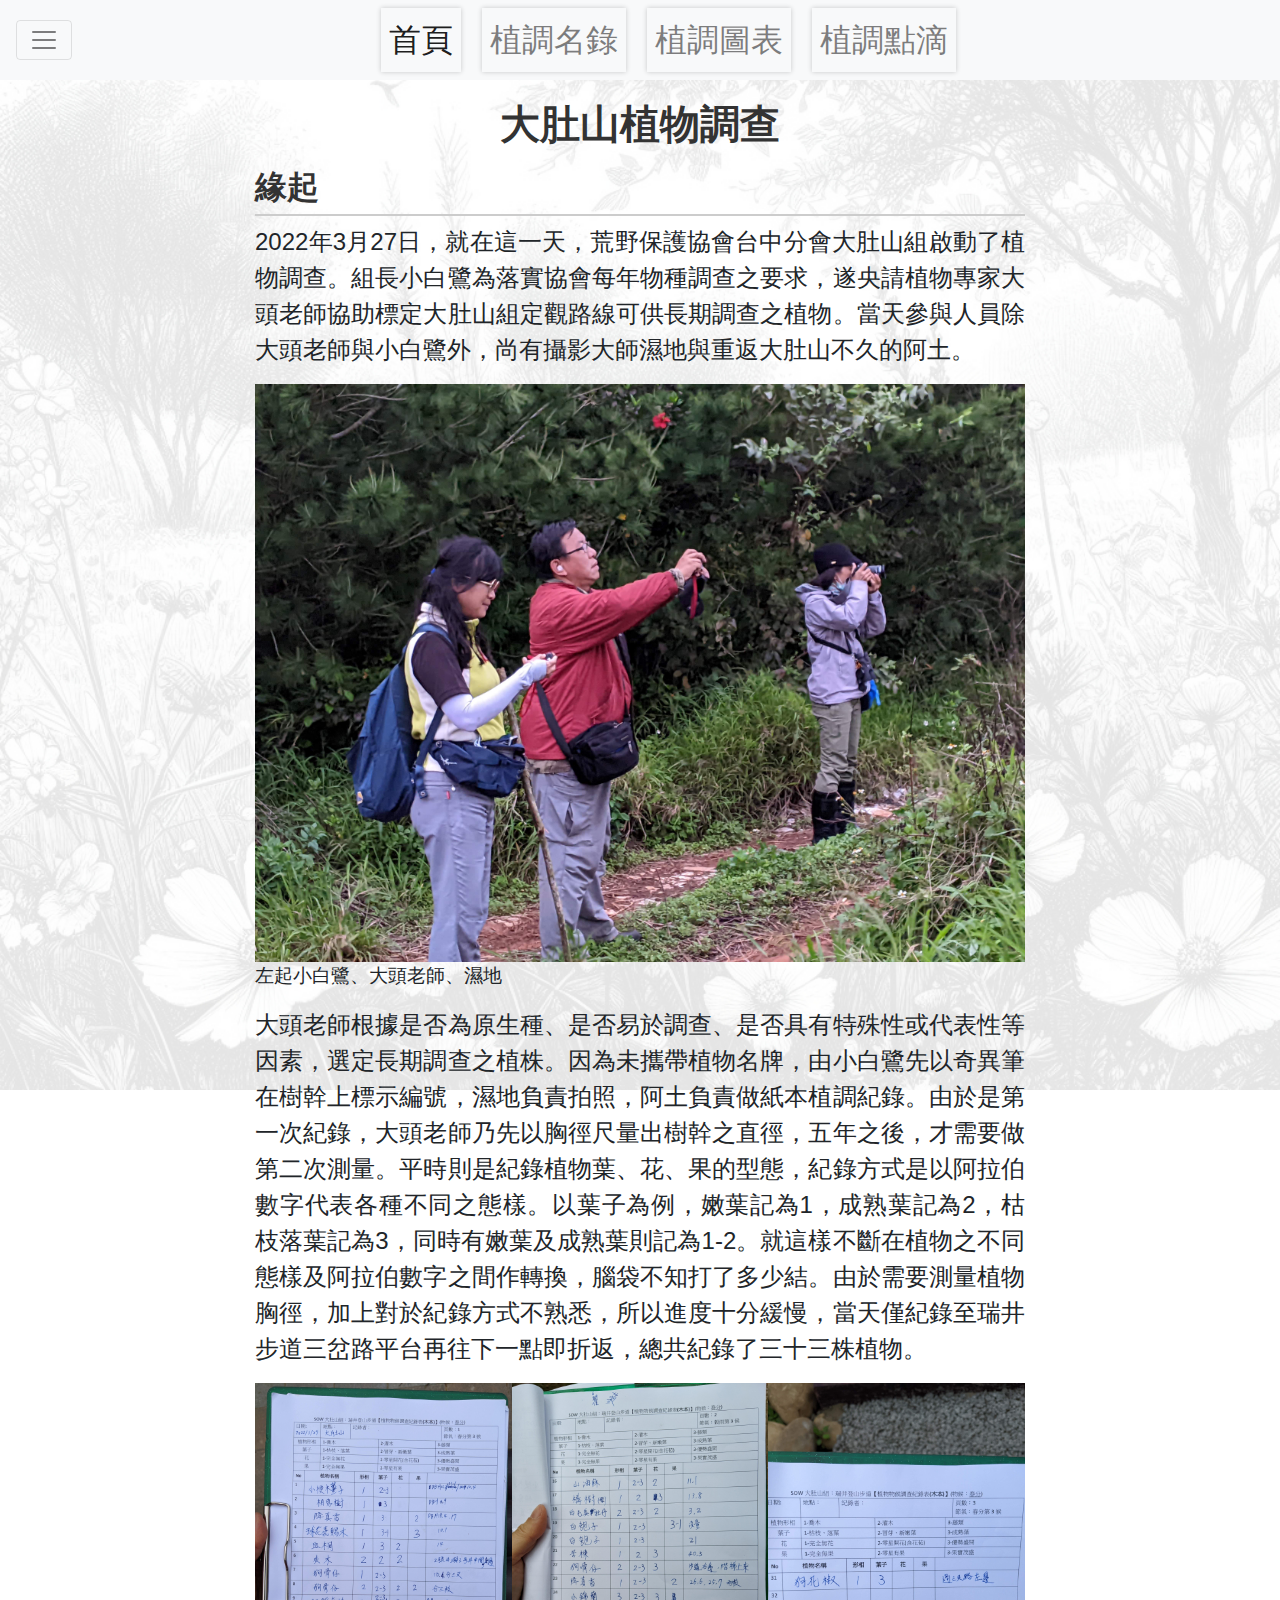
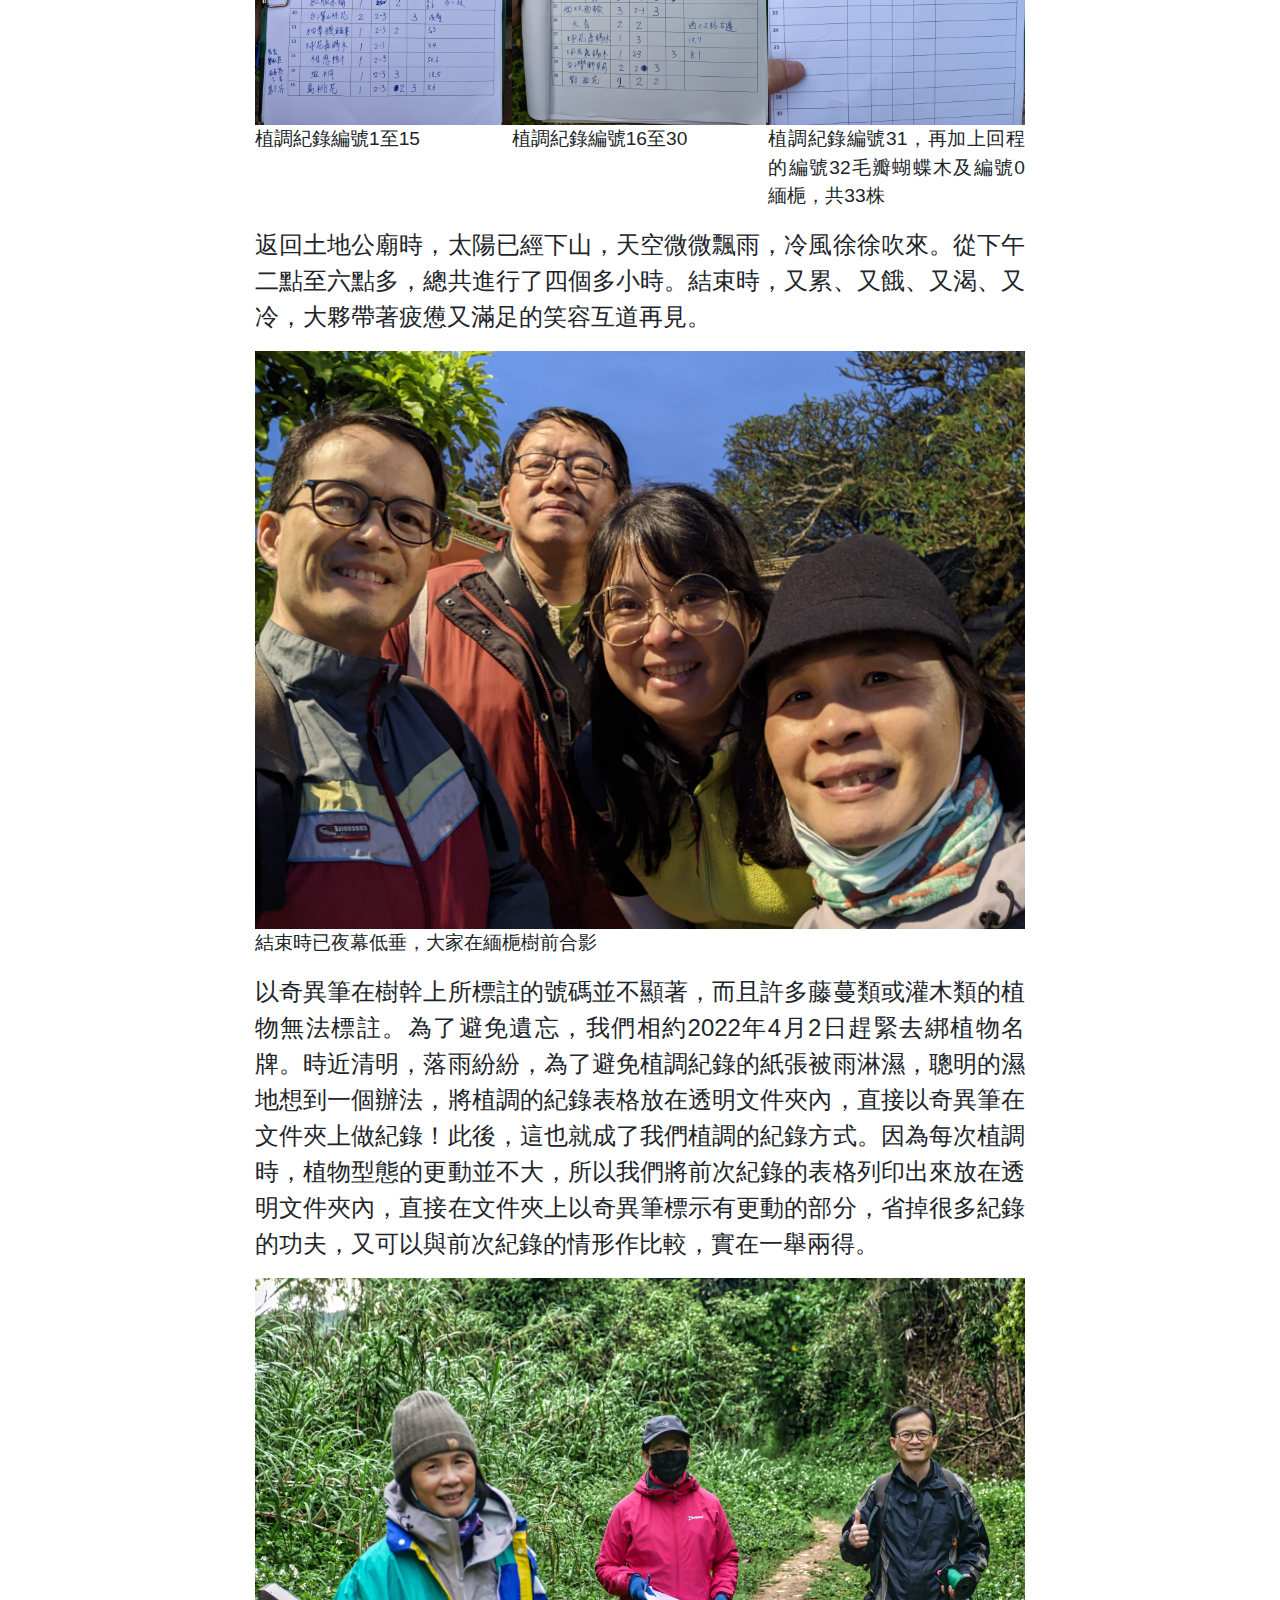
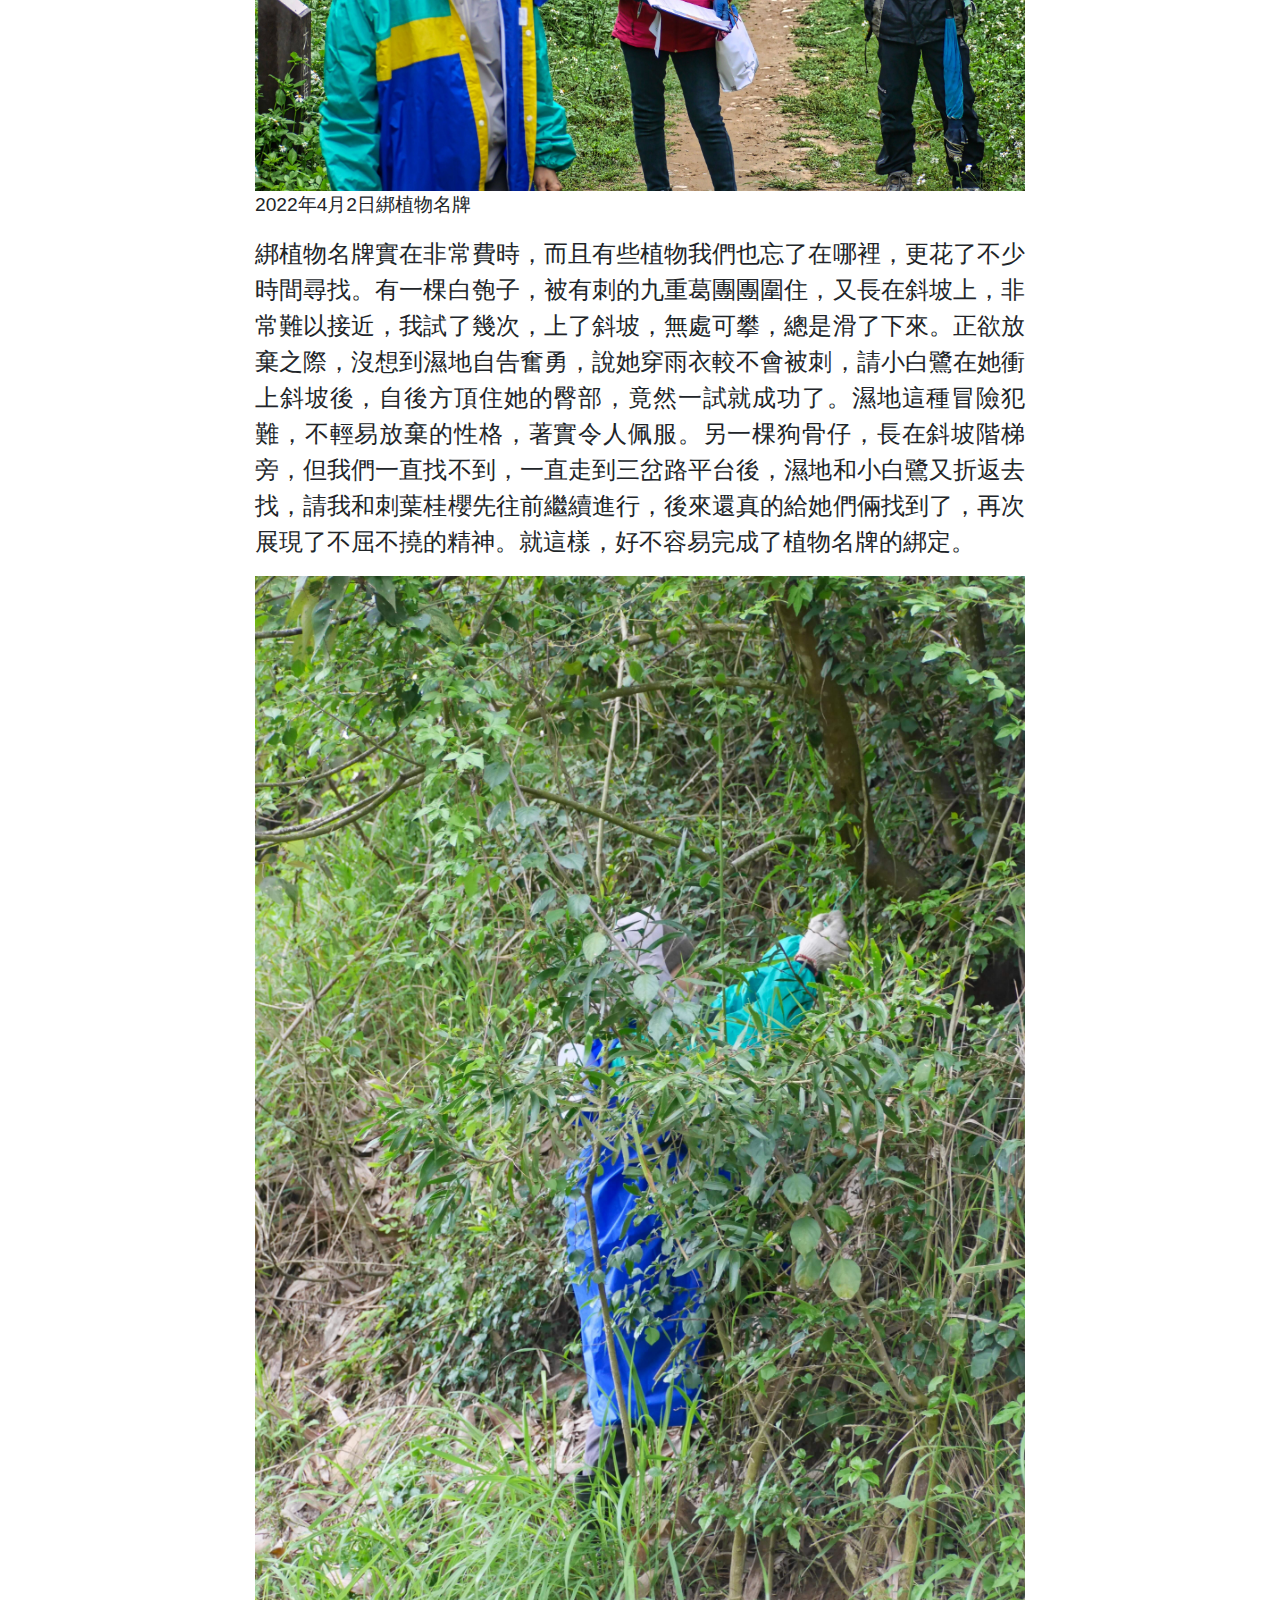
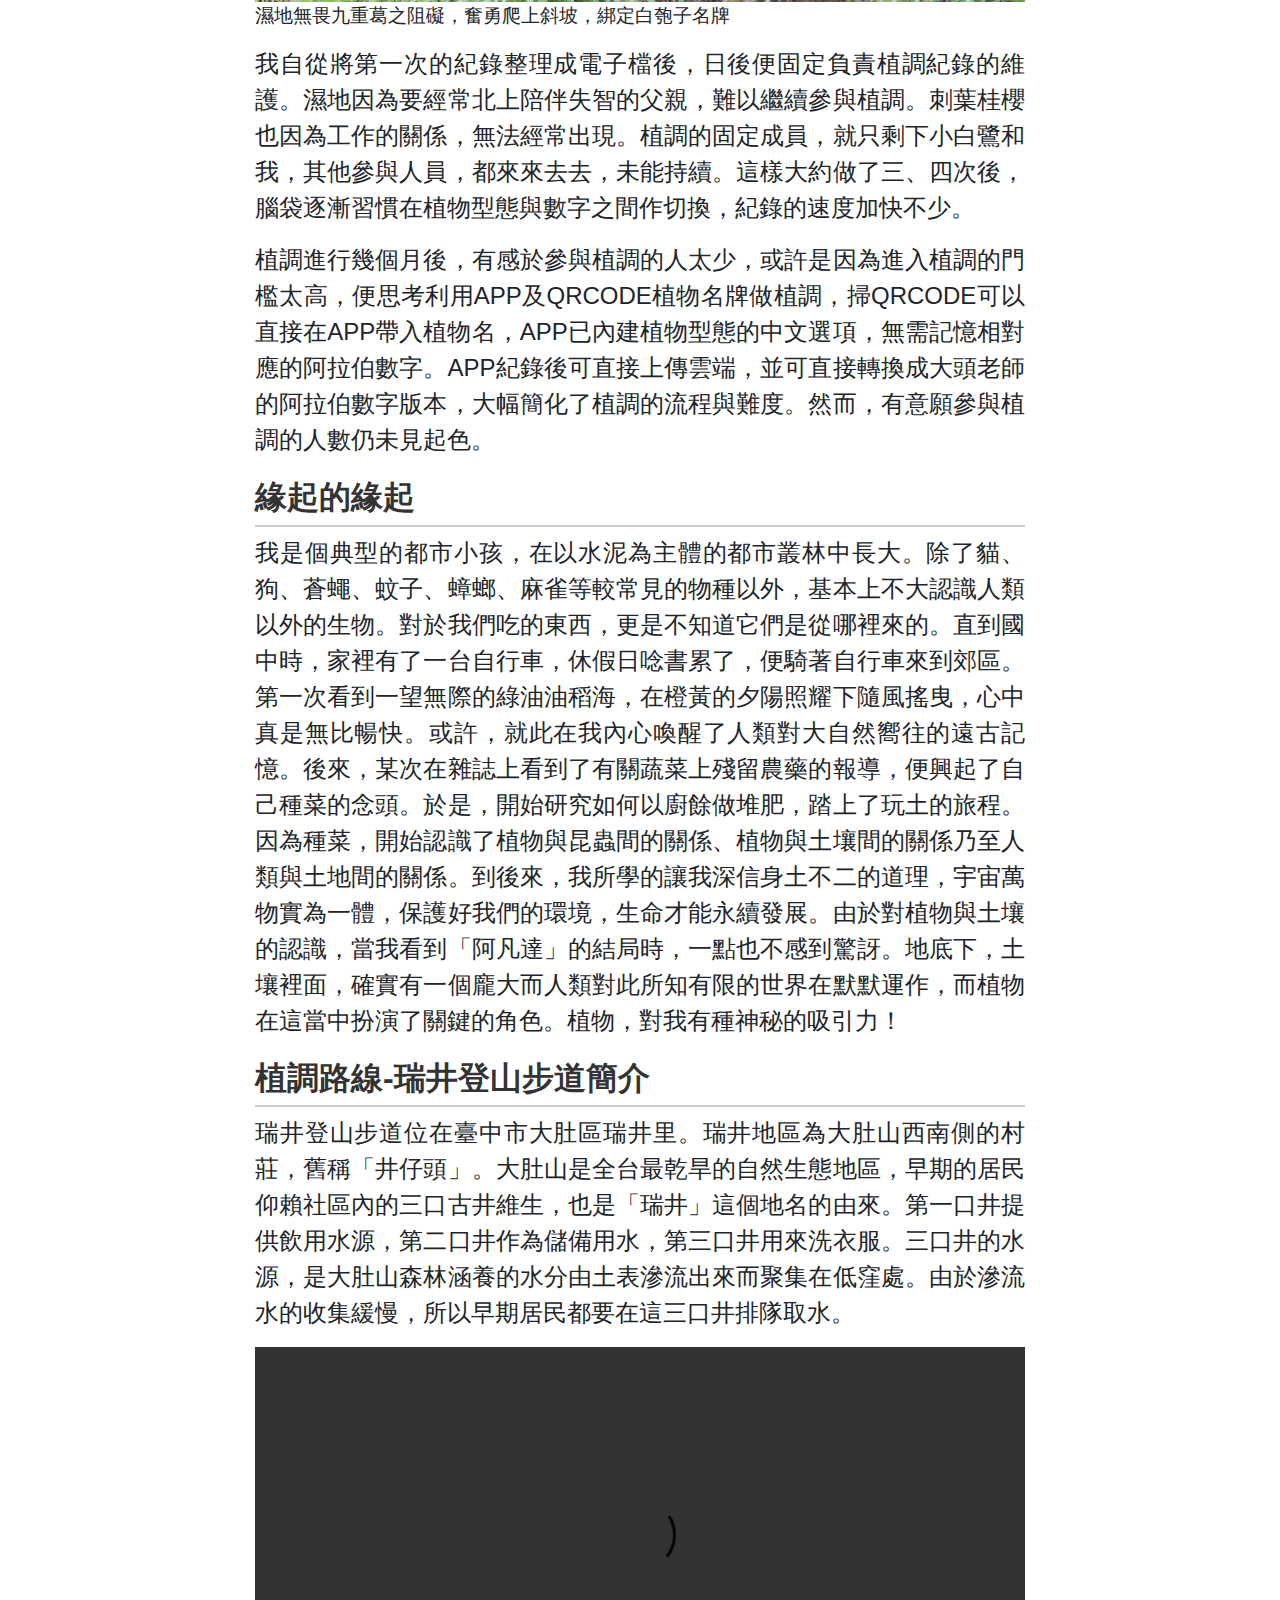
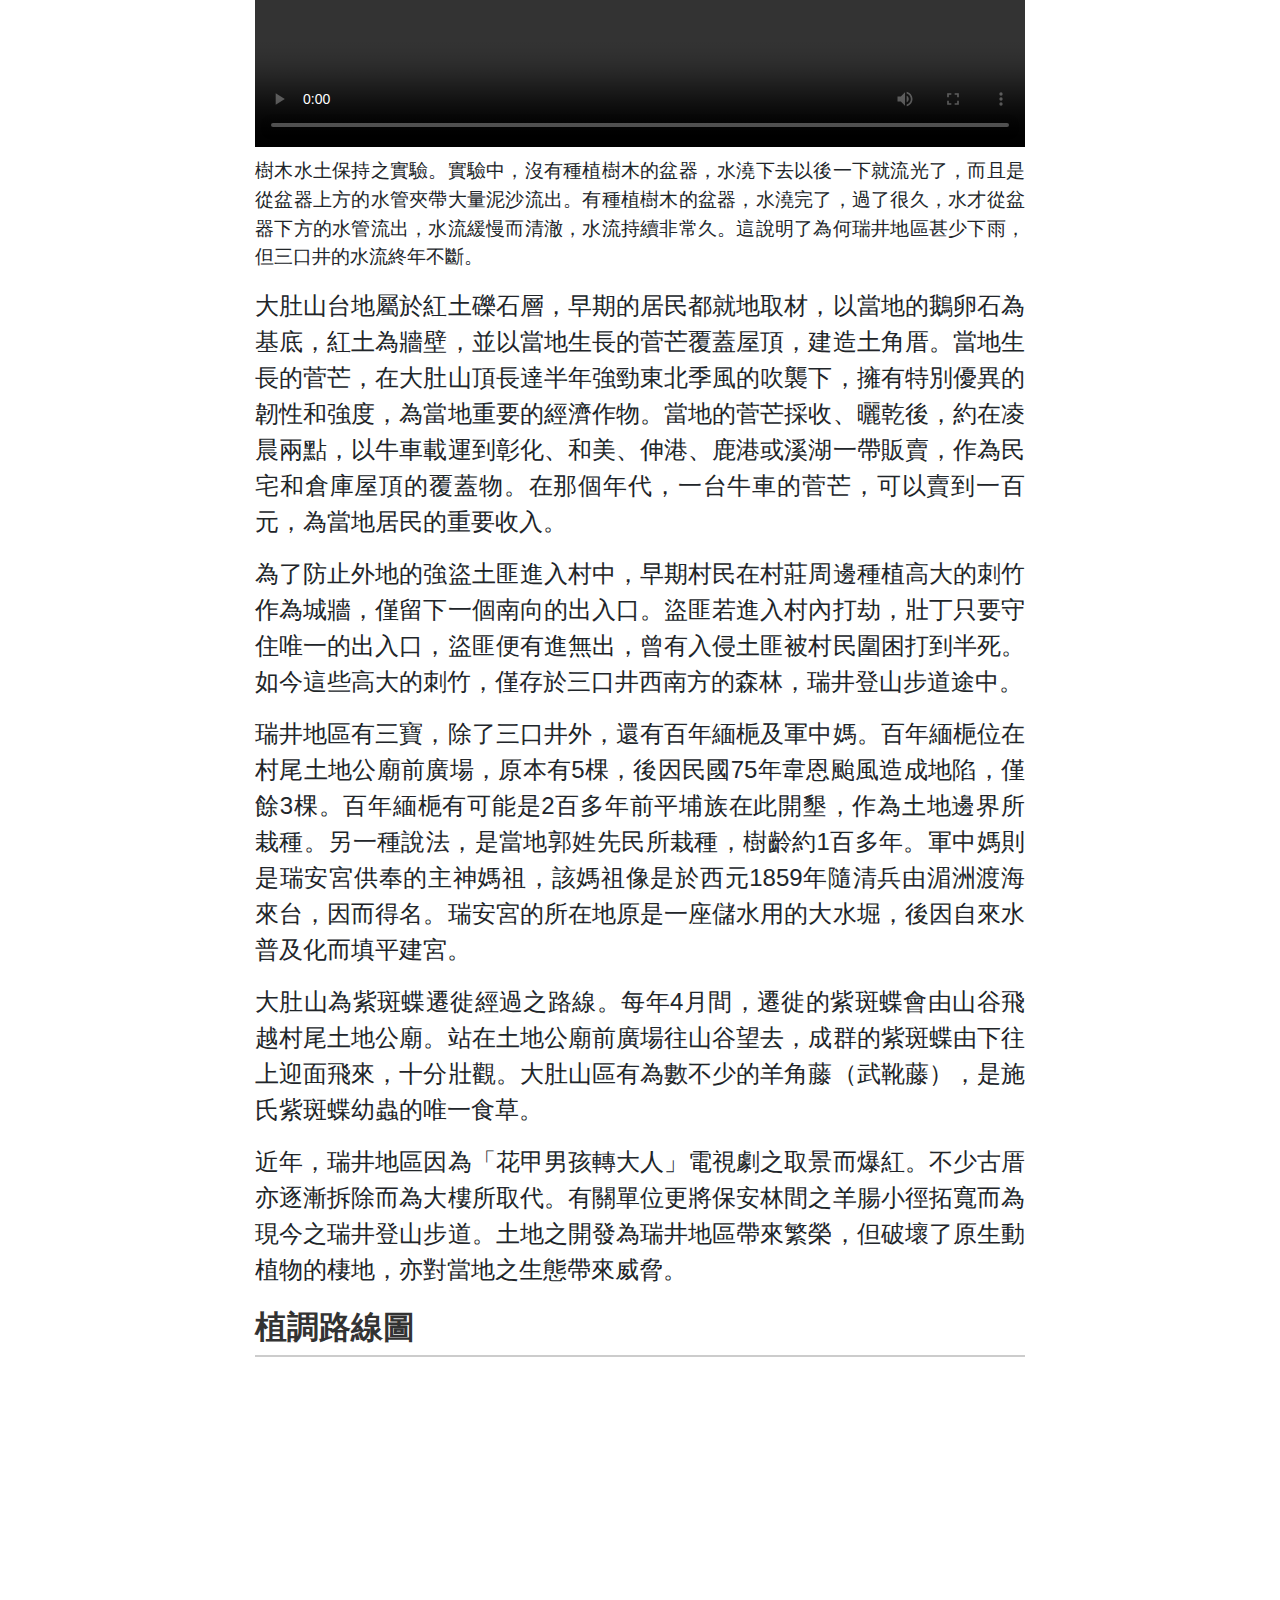
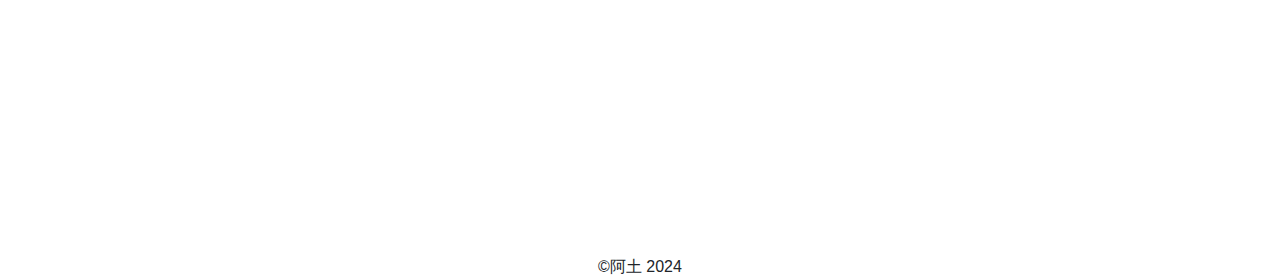
==== index.html @ 2126fb77 "Add files via upload" ====
<!DOCTYPE html>
<html lang="en">
<head>
  <meta charset="UTF-8">
  <meta name="viewport" content="width=device-width, initial-scale=1.0">
  <title>Responsive Website with Sidebar</title>
  <link rel="stylesheet" href="https://stackpath.bootstrapcdn.com/bootstrap/4.5.2/css/bootstrap.min.css">  
  <link rel="stylesheet" href="css/style.css">
</head>
<body>
  <header>
    <nav role="navbar" class="navbar navbar-expand-lg navbar-light bg-light fixed-top">      
      <button id="sidebarNav" class="navbar-toggler d-block" type="button" data-toggle="collapse" data-target="#sidebarNav" aria-controls="sidebarNav" aria-expanded="false" aria-label="Toggle navigation">
        <span class="navbar-toggler-icon"></span>
      </button>            
      <button class="navbar-toggler ml-auto" type="button" data-toggle="collapse" data-target="#navbarNav" aria-controls="navbarNav" aria-expanded="false" aria-label="Toggle navigation">
        <span class="navbar-toggler-icon"></span>
      </button>
      <div class="collapse navbar-collapse" id="navbarNav">
        <ul class="navbar-nav w-50 mx-auto justify-content-around"> 
          <li class="nav-item active">
            <a class="nav-link" href="index.html">首頁</a>
          </li>
          <li class="nav-item">
            <a class="nav-link" href="plants_gallery.html">植調名錄</a>
          </li>
          <li class="nav-item">
            <a class="nav-link" href="chart.html">植調圖表</a>
          </li>
          <li class="nav-item">
            <a class="nav-link" href="survey_event.html">植調點滴</a>
          </li>
        </ul>
      </div>      
    </nav>
  </header>  
  <div class="container-fluid">
    <div class="row">
      <nav role="sidebar" class="sidebar">        
        <div class="collapse navbar-collapse" id="sidebarNav">
          <div class="sidebar">
            <ul class="navbar-nav flex-column">
              <li class="nav-item">
                <a class="nav-link" href="#origin">緣起</a>
              </li>
              <li class="nav-item">
                <a class="nav-link" href="#origin-of-origin">緣起的緣起</a>
              </li>
              <li class="nav-item">
                <a class="nav-link" href="#route">植調路線-瑞井登山步道簡介</a>
              </li>
              <li class="nav-item">
                <a class="nav-link" href="#map">植調路線圖</a>
              </li>
            </ul>
          </div>
        </div>
      </nav>   
      <main role="main" class="col-sm-10 col-md-9 col-lg-8"> 
        <h1>大肚山植物調查</h1>
        <h2 id="origin">緣起</h2> 
        <p>2022年3月27日，就在這一天，荒野保護協會台中分會大肚山組啟動了植物調查。組長小白鷺為落實協會每年物種調查之要求，遂央請植物專家大頭老師協助標定大肚山組定觀路線可供長期調查之植物。當天參與人員除大頭老師與小白鷺外，尚有攝影大師濕地與重返大肚山不久的阿土。</p>
            <figure>
                <img src="img/大頭老師_小白鷺_濕地.jpg" alt="大頭老師、小白鷺、濕地">
                <figcaption>左起小白鷺、大頭老師、濕地</figcaption>
            </figure>
        <p>大頭老師根據是否為原生種、是否易於調查、是否具有特殊性或代表性等因素，選定長期調查之植株。因為未攜帶植物名牌，由小白鷺先以奇異筆在樹幹上標示編號，濕地負責拍照，阿土負責做紙本植調紀錄。由於是第一次紀錄，大頭老師乃先以胸徑尺量出樹幹之直徑，五年之後，才需要做第二次測量。平時則是紀錄植物葉、花、果的型態，紀錄方式是以阿拉伯數字代表各種不同之態樣。以葉子為例，嫩葉記為1，成熟葉記為2，枯枝落葉記為3，同時有嫩葉及成熟葉則記為1-2。就這樣不斷在植物之不同態樣及阿拉伯數字之間作轉換，腦袋不知打了多少結。由於需要測量植物胸徑，加上對於紀錄方式不熟悉，所以進度十分緩慢，當天僅紀錄至瑞井步道三岔路平台再往下一點即折返，總共紀錄了三十三株植物。</p>
        <div class="record">
          <figure>
              <a href="img/植調紀錄1.jpg"> <img src="img/植調紀錄1.jpg" alt="植調紀錄1"></a>
              <figcaption>植調紀錄編號1至15</figcaption>                
          </figure>
          <figure>
              <a href="img/植調紀錄2.jpg"><img src="img/植調紀錄2.jpg" alt="植調紀錄2"></a>
              <figcaption>植調紀錄編號16至30</figcaption>
          </figure>
          <figure>
              <a href="img/植調紀錄3.jpg"><img src="img/植調紀錄3.jpg" alt="植調紀錄3"></a>
              <figcaption>植調紀錄編號31，再加上回程的編號32毛瓣蝴蝶木及編號0緬梔，共33株</figcaption>                
          </figure>
        </div>
        <p>返回土地公廟時，太陽已經下山，天空微微飄雨，冷風徐徐吹來。從下午二點至六點多，總共進行了四個多小時。結束時，又累、又餓、又渴、又冷，大夥帶著疲憊又滿足的笑容互道再見。</p>
            <figure>
                <img src="img/結束時合照.jpg" alt="結束時合照">
                <figcaption>結束時已夜幕低垂，大家在緬梔樹前合影</figcaption>
            </figure>
        <p>以奇異筆在樹幹上所標註的號碼並不顯著，而且許多藤蔓類或灌木類的植物無法標註。為了避免遺忘，我們相約2022年4月2日趕緊去綁植物名牌。時近清明，落雨紛紛，為了避免植調紀錄的紙張被雨淋濕，聰明的濕地想到一個辦法，將植調的紀錄表格放在透明文件夾內，直接以奇異筆在文件夾上做紀錄！此後，這也就成了我們植調的紀錄方式。因為每次植調時，植物型態的更動並不大，所以我們將前次紀錄的表格列印出來放在透明文件夾內，直接在文件夾上以奇異筆標示有更動的部分，省掉很多紀錄的功夫，又可以與前次紀錄的情形作比較，實在一舉兩得。</p>
            <figure>
                <img src="img/綁植物名牌.jpg" alt="綁植物名牌">
                <figcaption>2022年4月2日綁植物名牌</figcaption>
            </figure>
        <p>綁植物名牌實在非常費時，而且有些植物我們也忘了在哪裡，更花了不少時間尋找。有一棵白匏子，被有刺的九重葛團團圍住，又長在斜坡上，非常難以接近，我試了幾次，上了斜坡，無處可攀，總是滑了下來。正欲放棄之際，沒想到濕地自告奮勇，說她穿雨衣較不會被刺，請小白鷺在她衝上斜坡後，自後方頂住她的臀部，竟然一試就成功了。濕地這種冒險犯難，不輕易放棄的性格，著實令人佩服。另一棵狗骨仔，長在斜坡階梯旁，但我們一直找不到，一直走到三岔路平台後，濕地和小白鷺又折返去找，請我和刺葉桂櫻先往前繼續進行，後來還真的給她們倆找到了，再次展現了不屈不撓的精神。就這樣，好不容易完成了植物名牌的綁定。</p>
            <figure>
                <img src="img/濕地綁白匏子.jpg" alt="濕地綁白匏子">
                <figcaption>濕地無畏九重葛之阻礙，奮勇爬上斜坡，綁定白匏子名牌</figcaption>
            </figure>
        <p>我自從將第一次的紀錄整理成電子檔後，日後便固定負責植調紀錄的維護。濕地因為要經常北上陪伴失智的父親，難以繼續參與植調。刺葉桂櫻也因為工作的關係，無法經常出現。植調的固定成員，就只剩下小白鷺和我，其他參與人員，都來來去去，未能持續。這樣大約做了三、四次後，腦袋逐漸習慣在植物型態與數字之間作切換，紀錄的速度加快不少。</p>
        <p>植調進行幾個月後，有感於參與植調的人太少，或許是因為進入植調的門檻太高，便思考利用APP及QRCODE植物名牌做植調，掃QRCODE可以直接在APP帶入植物名，APP已內建植物型態的中文選項，無需記憶相對應的阿拉伯數字。APP紀錄後可直接上傳雲端，並可直接轉換成大頭老師的阿拉伯數字版本，大幅簡化了植調的流程與難度。然而，有意願參與植調的人數仍未見起色。</p>
        <h2 id="origin-of-origin">緣起的緣起</h2>
        <p>我是個典型的都市小孩，在以水泥為主體的都市叢林中長大。除了貓、狗、蒼蠅、蚊子、蟑螂、麻雀等較常見的物種以外，基本上不大認識人類以外的生物。對於我們吃的東西，更是不知道它們是從哪裡來的。直到國中時，家裡有了一台自行車，休假日唸書累了，便騎著自行車來到郊區。第一次看到一望無際的綠油油稻海，在橙黃的夕陽照耀下隨風搖曳，心中真是無比暢快。或許，就此在我內心喚醒了人類對大自然嚮往的遠古記憶。後來，某次在雜誌上看到了有關蔬菜上殘留農藥的報導，便興起了自己種菜的念頭。於是，開始研究如何以廚餘做堆肥，踏上了玩土的旅程。因為種菜，開始認識了植物與昆蟲間的關係、植物與土壤間的關係乃至人類與土地間的關係。到後來，我所學的讓我深信身土不二的道理，宇宙萬物實為一體，保護好我們的環境，生命才能永續發展。由於對植物與土壤的認識，當我看到「阿凡達」的結局時，一點也不感到驚訝。地底下，土壤裡面，確實有一個龐大而人類對此所知有限的世界在默默運作，而植物在這當中扮演了關鍵的角色。植物，對我有種神秘的吸引力！</p>
        <h2 id="route">植調路線-瑞井登山步道簡介</h2>
        <p>瑞井登山步道位在臺中市大肚區瑞井里。瑞井地區為大肚山西南側的村莊，舊稱「井仔頭」。大肚山是全台最乾旱的自然生態地區，早期的居民仰賴社區內的三口古井維生，也是「瑞井」這個地名的由來。第一口井提供飲用水源，第二口井作為儲備用水，第三口井用來洗衣服。三口井的水源，是大肚山森林涵養的水分由土表滲流出來而聚集在低窪處。由於滲流水的收集緩慢，所以早期居民都要在這三口井排隊取水。</p>
        <figure>
          <video width="100%" height="400" controls autoplay="false" frameborder="0" allowfullscreen loading="lazy">
              <source src="video/樹木水土保持.mp4" type="video/mp4">          
          </video>
          <figcaption>樹木水土保持之實驗。實驗中，沒有種植樹木的盆器，水澆下去以後一下就流光了，而且是從盆器上方的水管夾帶大量泥沙流出。有種植樹木的盆器，水澆完了，過了很久，水才從盆器下方的水管流出，水流緩慢而清澈，水流持續非常久。這說明了為何瑞井地區甚少下雨，但三口井的水流終年不斷。</figcaption>
        </figure>
        <P>大肚山台地屬於紅土礫石層，早期的居民都就地取材，以當地的鵝卵石為基底，紅土為牆壁，並以當地生長的菅芒覆蓋屋頂，建造土角厝。當地生長的菅芒，在大肚山頂長達半年強勁東北季風的吹襲下，擁有特別優異的韌性和強度，為當地重要的經濟作物。當地的菅芒採收、曬乾後，約在凌晨兩點，以牛車載運到彰化、和美、伸港、鹿港或溪湖一帶販賣，作為民宅和倉庫屋頂的覆蓋物。在那個年代，一台牛車的菅芒，可以賣到一百元，為當地居民的重要收入。</P>
        <P>為了防止外地的強盜土匪進入村中，早期村民在村莊周邊種植高大的刺竹作為城牆，僅留下一個南向的出入口。盜匪若進入村內打劫，壯丁只要守住唯一的出入口，盜匪便有進無出，曾有入侵土匪被村民圍困打到半死。如今這些高大的刺竹，僅存於三口井西南方的森林，瑞井登山步道途中。</P>
        <P>瑞井地區有三寶，除了三口井外，還有百年緬梔及軍中媽。百年緬梔位在村尾土地公廟前廣場，原本有5棵，後因民國75年韋恩颱風造成地陷，僅餘3棵。百年緬梔有可能是2百多年前平埔族在此開墾，作為土地邊界所栽種。另一種說法，是當地郭姓先民所栽種，樹齡約1百多年。軍中媽則是瑞安宮供奉的主神媽祖，該媽祖像是於西元1859年隨清兵由湄洲渡海來台，因而得名。瑞安宮的所在地原是一座儲水用的大水堀，後因自來水普及化而填平建宮。</P>
        <P>大肚山為紫斑蝶遷徙經過之路線。每年4月間，遷徙的紫斑蝶會由山谷飛越村尾土地公廟。站在土地公廟前廣場往山谷望去，成群的紫斑蝶由下往上迎面飛來，十分壯觀。大肚山區有為數不少的羊角藤（武靴藤），是施氏紫斑蝶幼蟲的唯一食草。</P>
        <P>近年，瑞井地區因為「花甲男孩轉大人」電視劇之取景而爆紅。不少古厝亦逐漸拆除而為大樓所取代。有關單位更將保安林間之羊腸小徑拓寬而為現今之瑞井登山步道。土地之開發為瑞井地區帶來繁榮，但破壞了原生動植物的棲地，亦對當地之生態帶來威脅。</P>
        <h2 id="map">植調路線圖</h2>        
        <iframe src="https://www.google.com/maps/d/u/0/embed?mid=1nVQBRvk0kSjjoD5gqLWNGI_45tXRY2g&ehbc=2E312F&noprof=1" width="100%" height="480" style="border:0;" allowfullscreen="" loading="lazy"></iframe>
      </main>
    </div>
  </div>
  <footer>&copy;阿土 2024</footer>    
    <script src="https://code.jquery.com/jquery-3.5.1.slim.min.js"></script>
    <script src="https://cdn.jsdelivr.net/npm/@popperjs/core@2.11.6/dist/umd/popper.min.js"></script>
    <script src="https://stackpath.bootstrapcdn.com/bootstrap/4.5.2/js/bootstrap.min.js"></script>    
    <script src="js/script.js"></script>
</body>

</html>
---- css/style.css ----
body {
    padding-top: 100px; 
    max-width: 1200px;
    margin: 0 auto; 
    font-family: 'Noto Sans TC', sans-serif;    
    background: url('../img/背景.jpeg') no-repeat center center fixed;
    background-size: cover;         
}


  
.sidebar a {
padding: 8px 8px 8px 32px;
text-decoration: none;
color: rgba(1, 1, 7, 0.997);
transition: color 0.3s;
overflow: hidden;
}
     
.navbar-nav .nav-link {
font-size: 2em ;
box-shadow: 0 0 5px rgba(0, 0, 0, 0.2); 
}
  
main {
grid-area: content;
font-size: 1.5em;
text-align: justify;
margin: 0 auto;
}

h1 {
    font-weight: bold;
    text-align: center;
    color: #333;
}

h2 {
    font-weight: bold;
    color: #333;
    border-bottom: 2px solid #ccc;
    padding-bottom: 8px;
    margin-top: 20px;
}

  .record {   
    display: grid;
    grid-template-columns: 95%; 
    margin: 0 auto; 
  }

  figcaption {
    font-size: 1.2rem; 
}

img {
max-width: 100%; 
height: auto; 
display: block; 
}

.navbar {        
    z-index: 1000;
    background-color: #333; 
    }
    
.sidebar {
position: fixed;
top: 56px; 
padding-top: 12px;
bottom: auto; 
left: 2%;
width: auto; 
z-index: 100; 
overflow: hidden; 
background-color: rgba(192, 192, 192);
}
    
     
:target:before {
    content: "";
    display: block;
    height: 100px; 
    margin: -70px 0 0; 
    }

@media screen and (min-width: 600px) {
    .record {
        grid-template-columns: repeat(3, 1fr);              
    }    
}  


  
.nav-link:hover {
background-color: #ddd;
color: #000;
box-shadow: 0 4px 8px rgba(0, 0, 0, 0.1);
transform: translateY(-2px);
}


.navbar-toggler-icon-x::before {
    content: '\D7'; 
    font-size: 2rem;
    color: #060606; 
  }

  footer {
    text-align: center;
  }
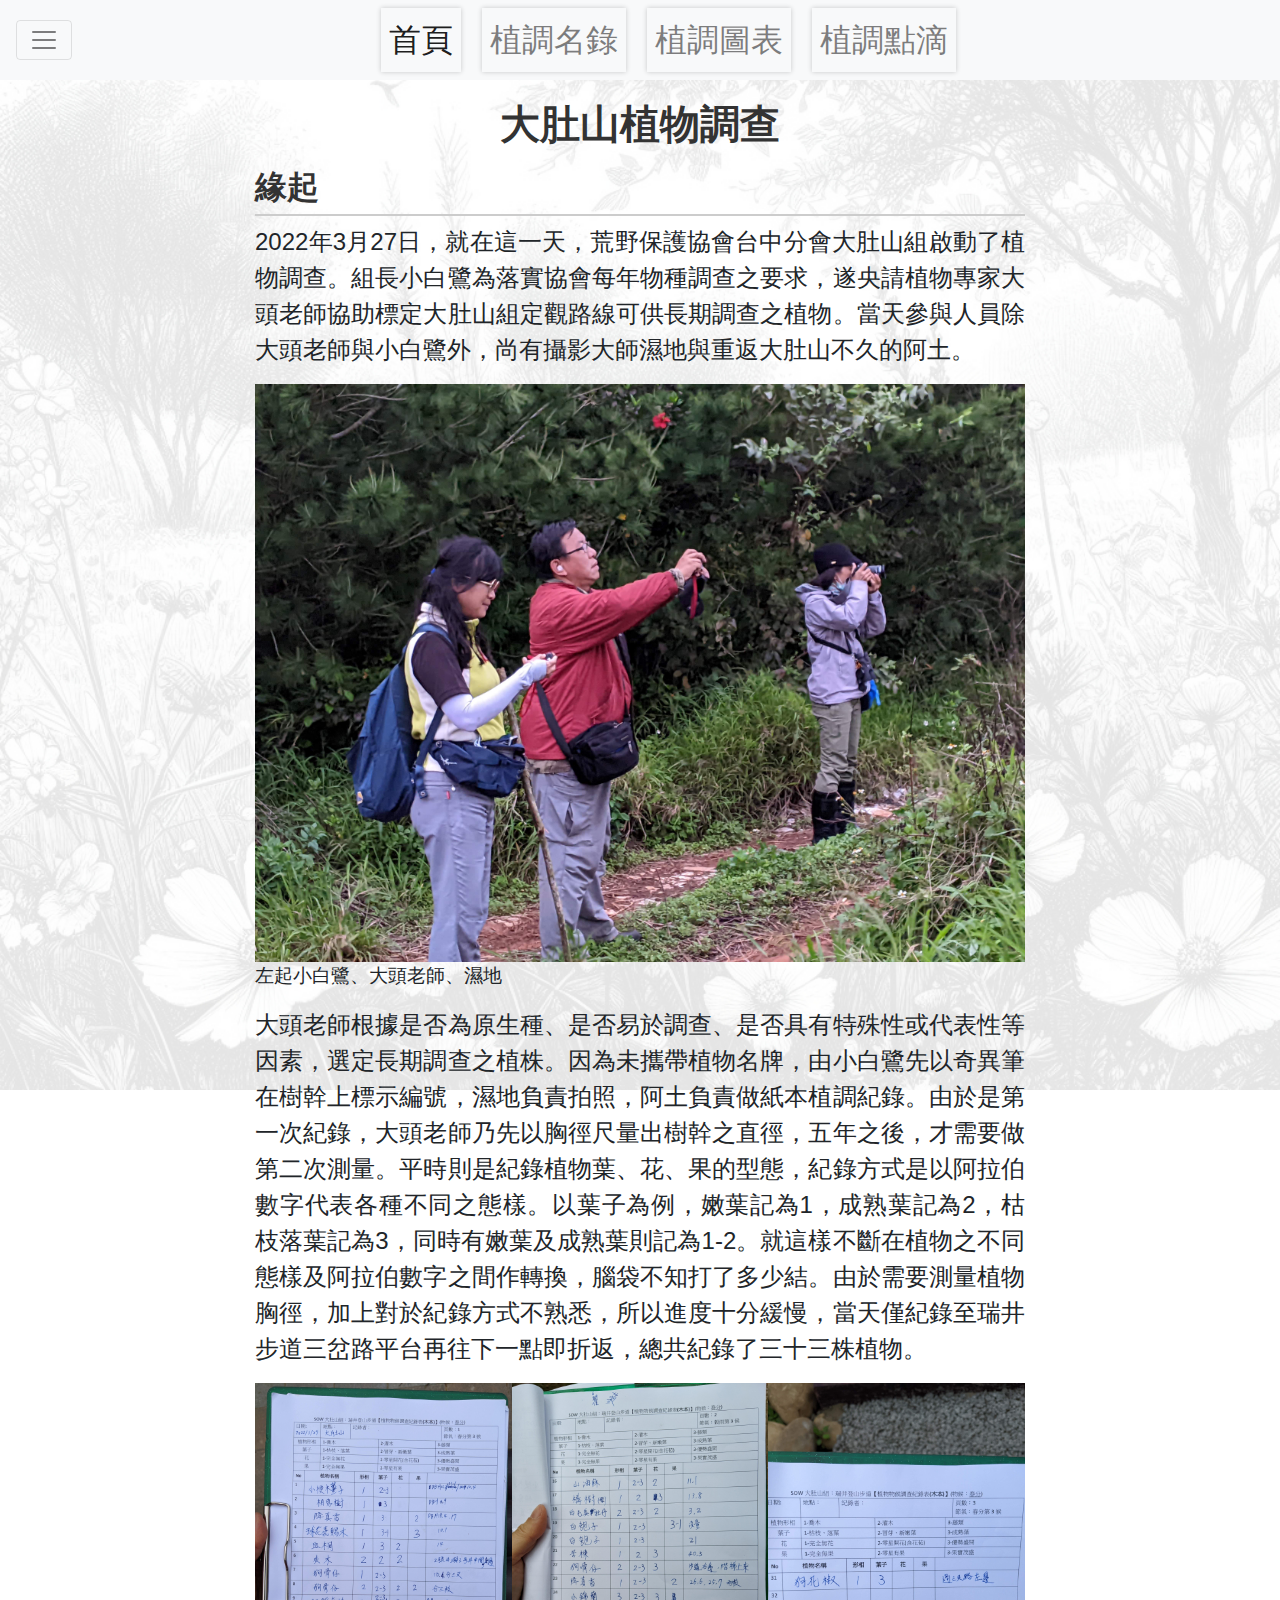
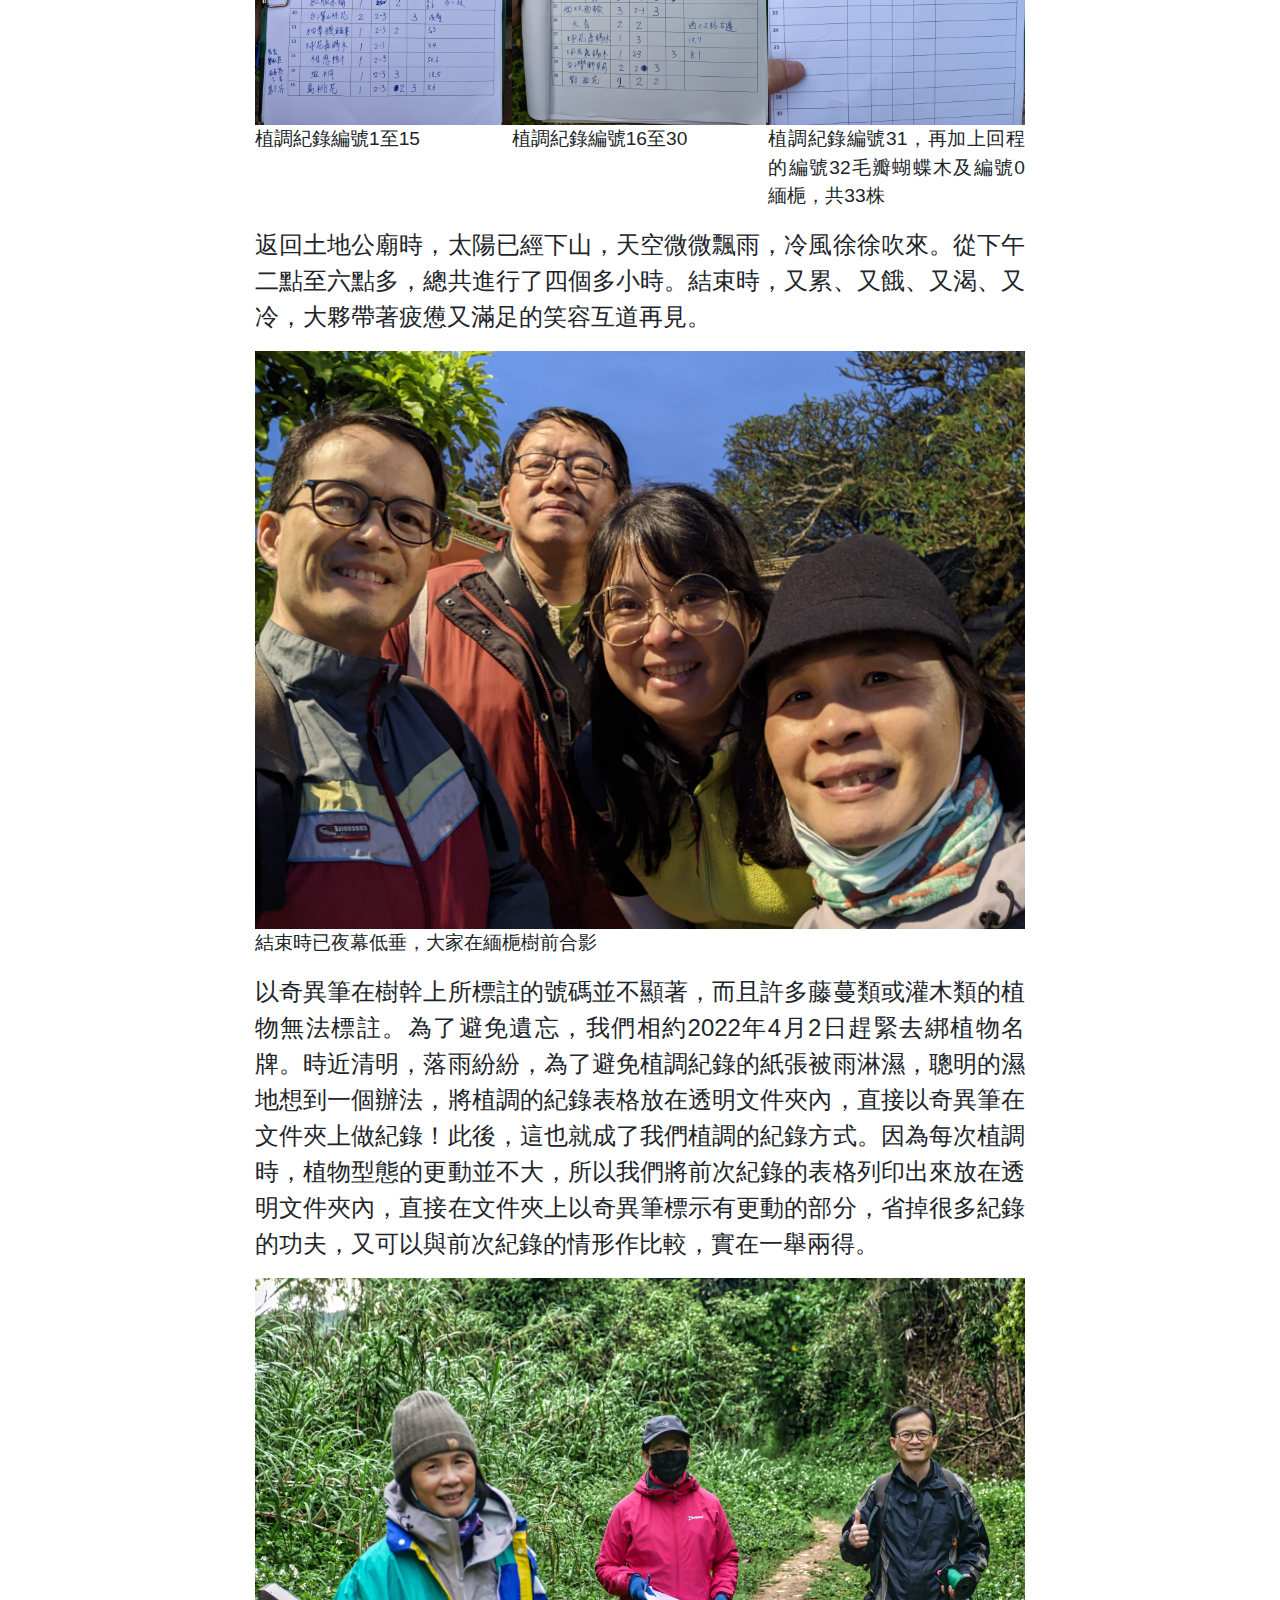
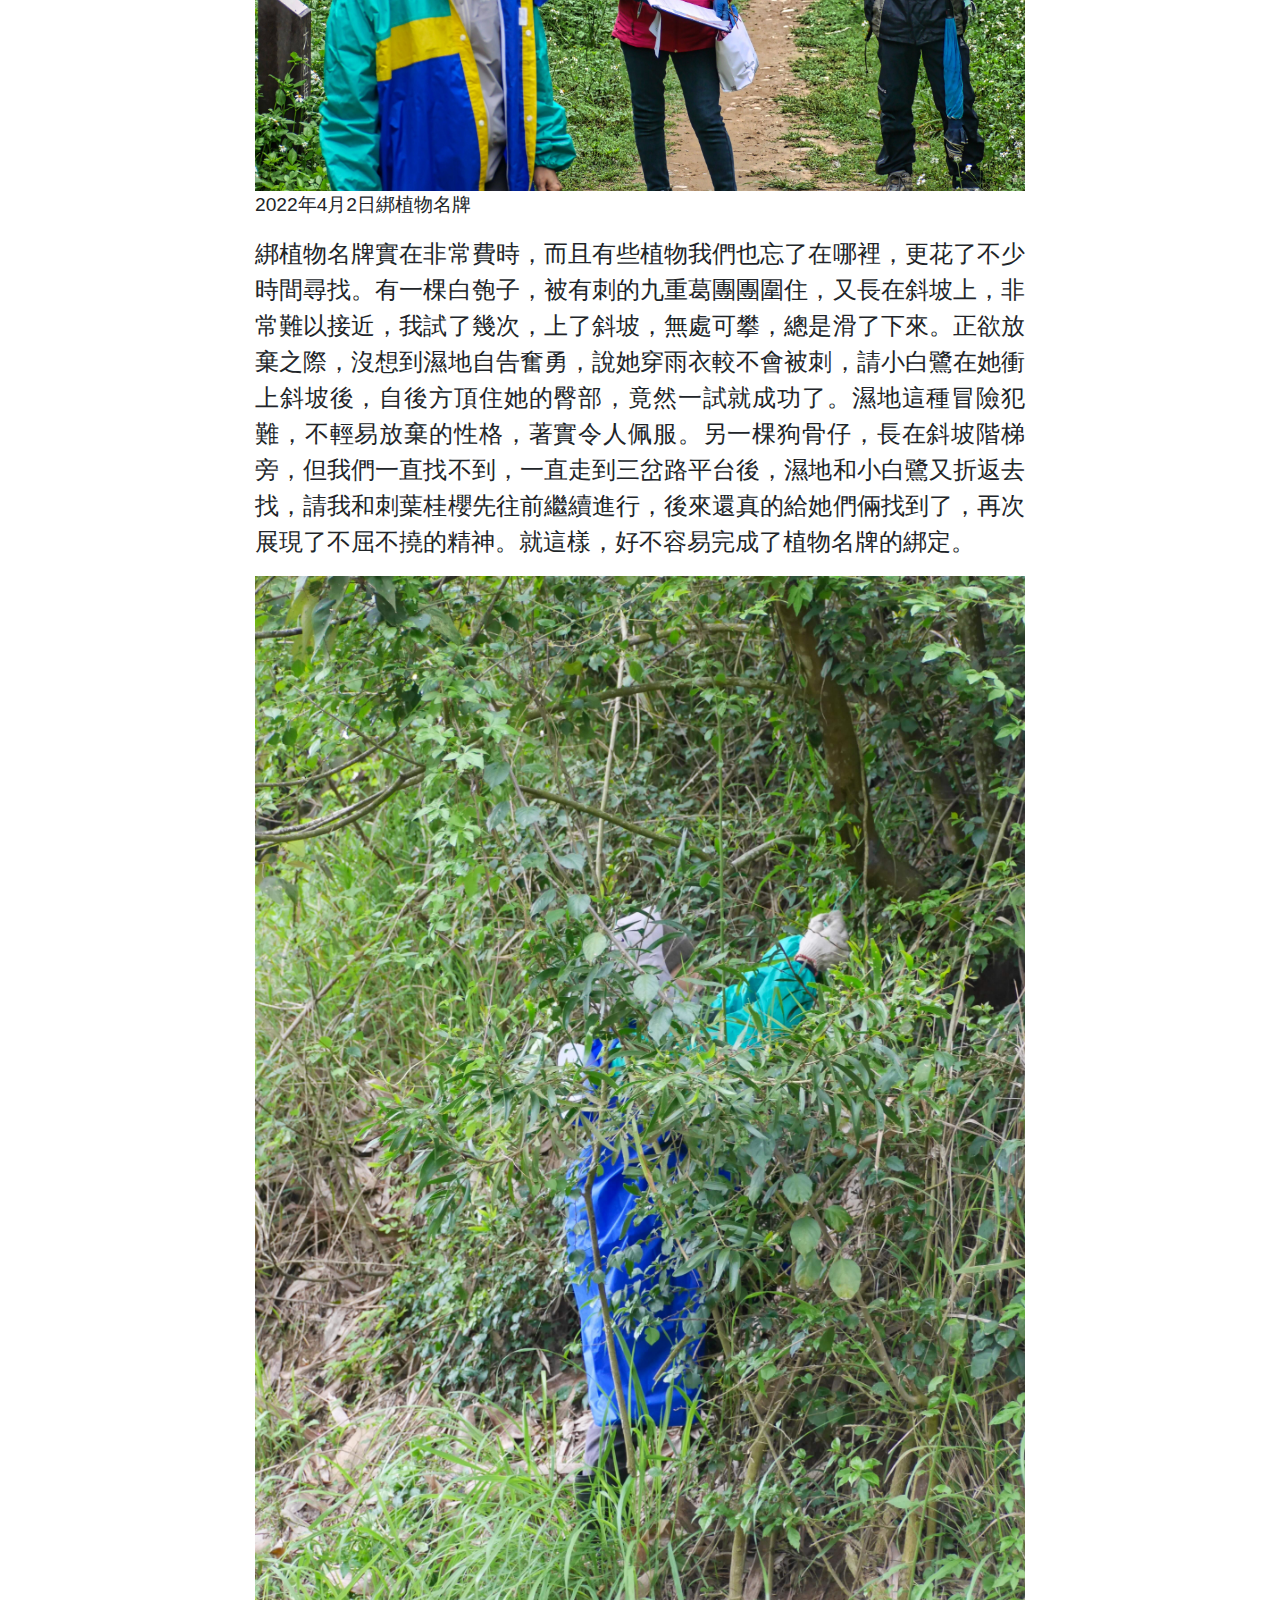
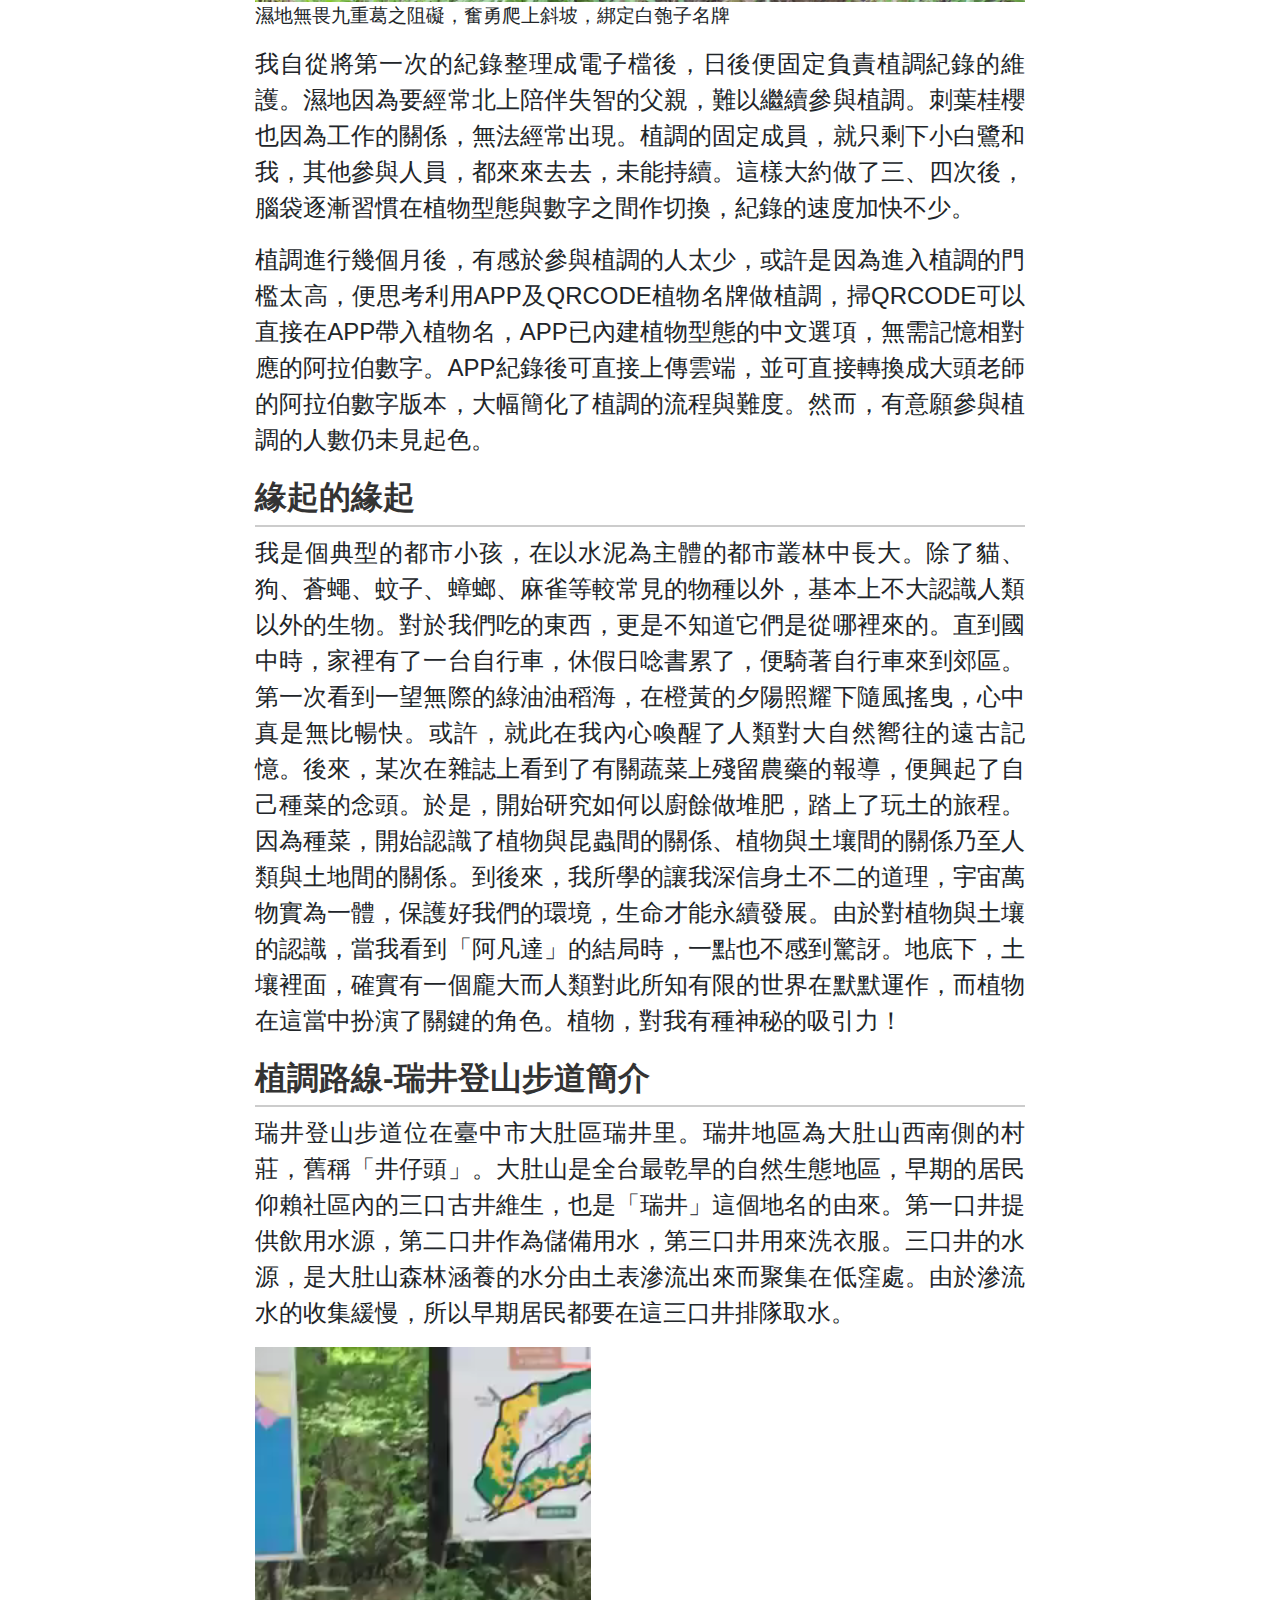
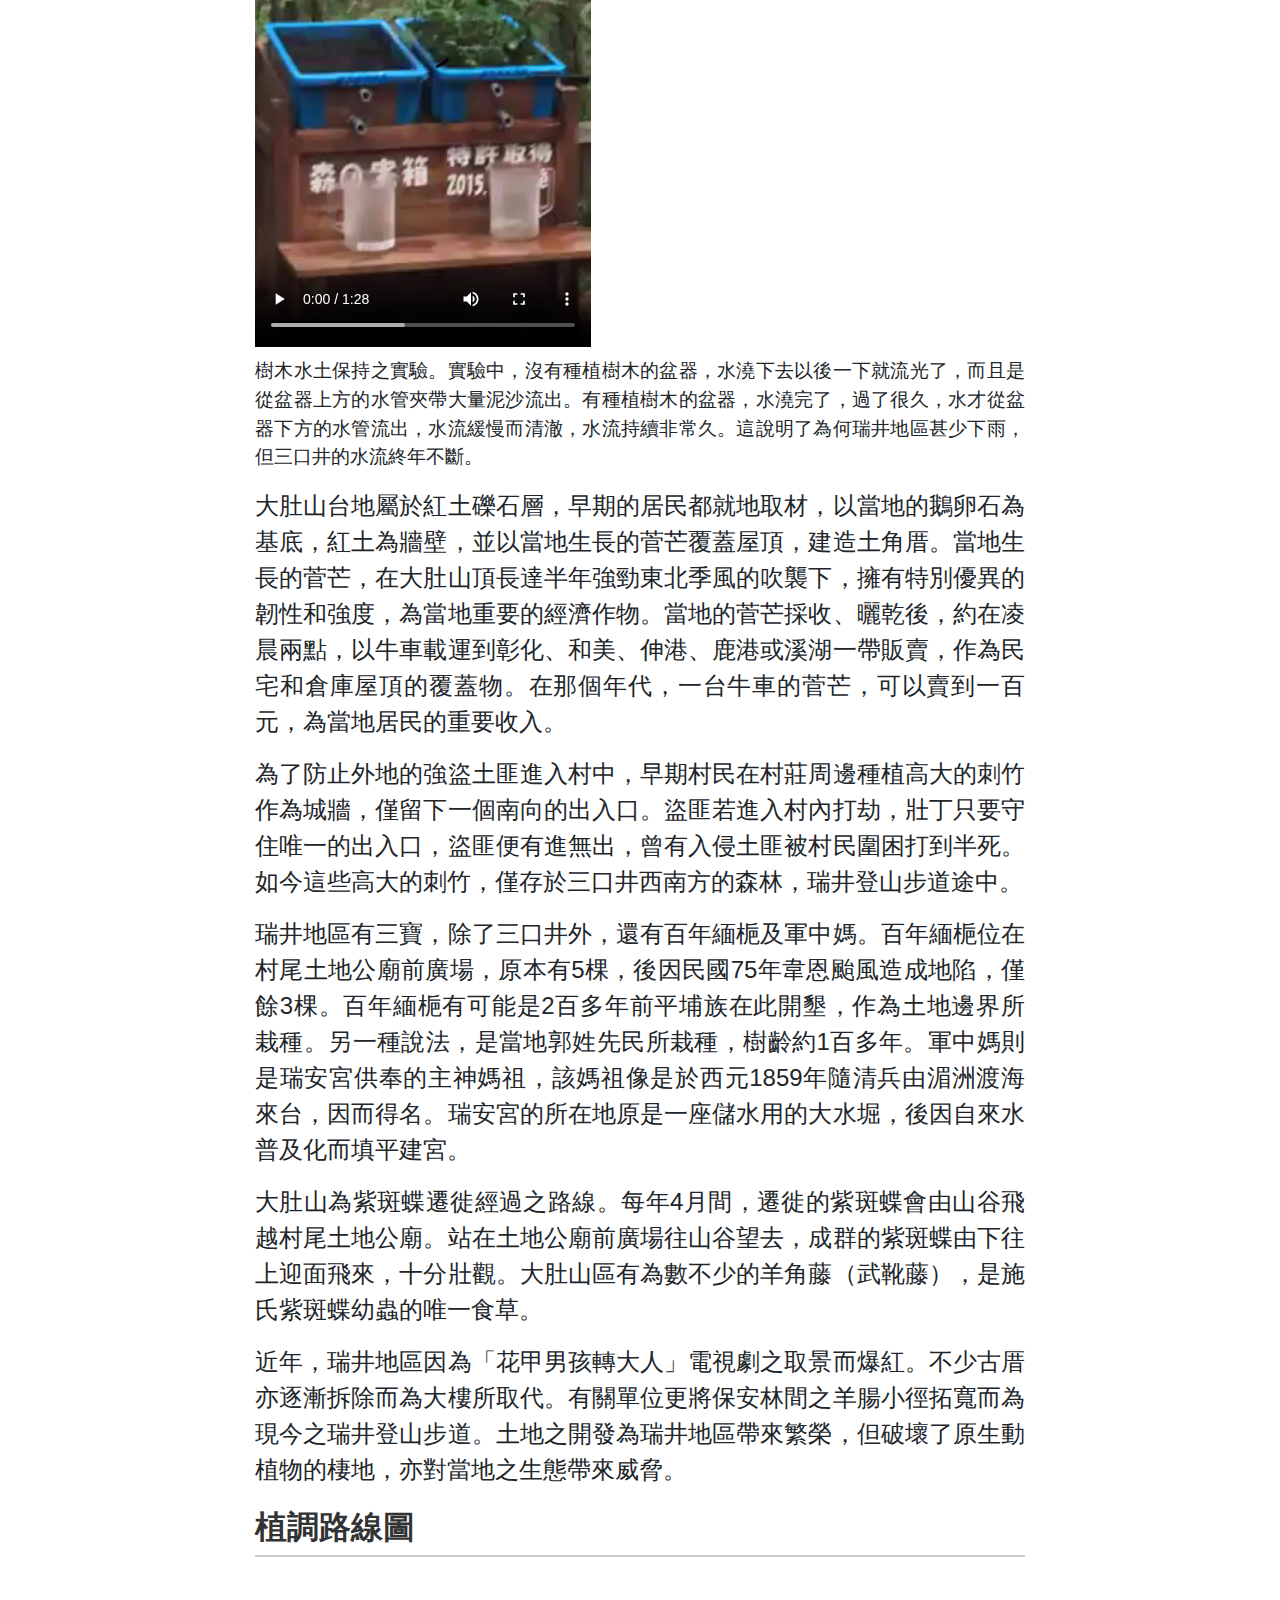
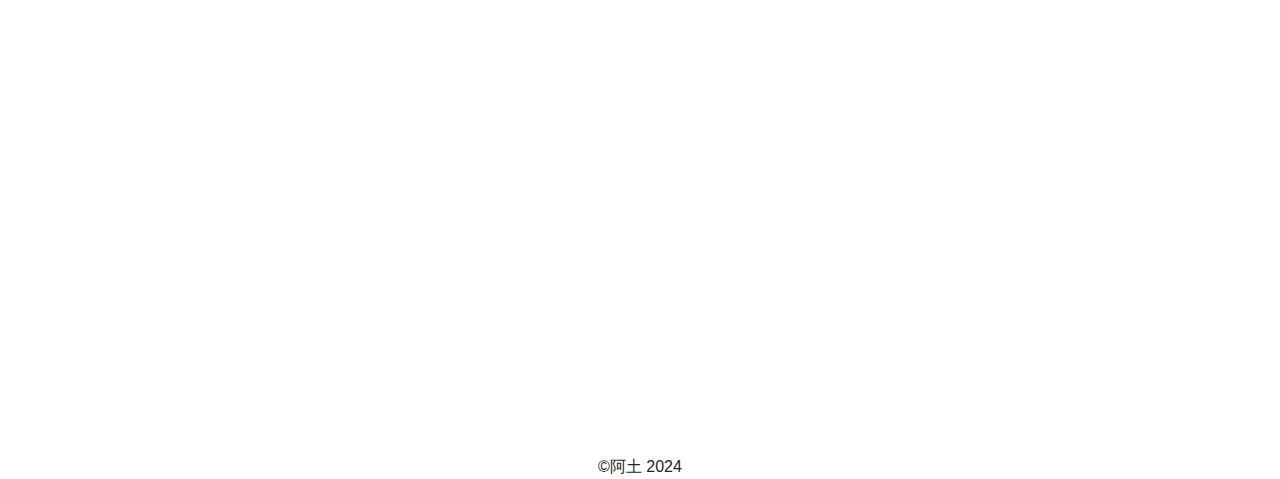
==== commit f7f163c9: "Update index.html" ====
--- a/index.html
+++ b/index.html
@@ -1,5 +1,5 @@
 <!DOCTYPE html>
-<html lang="en">
+<html lang="zh-hant">
 <head>
   <meta charset="UTF-8">
   <meta name="viewport" content="width=device-width, initial-scale=1.0">
@@ -9,8 +9,8 @@
 </head>
 <body>
   <header>
-    <nav role="navbar" class="navbar navbar-expand-lg navbar-light bg-light fixed-top">      
-      <button id="sidebarNav" class="navbar-toggler d-block" type="button" data-toggle="collapse" data-target="#sidebarNav" aria-controls="sidebarNav" aria-expanded="false" aria-label="Toggle navigation">
+    <nav class="navbar navbar-expand-lg navbar-light bg-light fixed-top">      
+      <button id="sidebarNav" class="navbar-toggler d-block" type="button" data-toggle="collapse" data-target="#sidebarNavCollapse" aria-controls="sidebarNav" aria-expanded="false" aria-label="Toggle navigation">
         <span class="navbar-toggler-icon"></span>
       </button>            
       <button class="navbar-toggler ml-auto" type="button" data-toggle="collapse" data-target="#navbarNav" aria-controls="navbarNav" aria-expanded="false" aria-label="Toggle navigation">
@@ -36,8 +36,8 @@
   </header>  
   <div class="container-fluid">
     <div class="row">
-      <nav role="sidebar" class="sidebar">        
-        <div class="collapse navbar-collapse" id="sidebarNav">
+      <nav class="sidebar">        
+        <div class="collapse navbar-collapse" id="sidebarNavCollapse">
           <div class="sidebar">
             <ul class="navbar-nav flex-column">
               <li class="nav-item">
@@ -56,7 +56,7 @@
           </div>
         </div>
       </nav>   
-      <main role="main" class="col-sm-10 col-md-9 col-lg-8"> 
+      <main class="col-sm-10 col-md-9 col-lg-8"> 
         <h1>大肚山植物調查</h1>
         <h2 id="origin">緣起</h2> 
         <p>2022年3月27日，就在這一天，荒野保護協會台中分會大肚山組啟動了植物調查。組長小白鷺為落實協會每年物種調查之要求，遂央請植物專家大頭老師協助標定大肚山組定觀路線可供長期調查之植物。當天參與人員除大頭老師與小白鷺外，尚有攝影大師濕地與重返大肚山不久的阿土。</p>
@@ -101,7 +101,7 @@
         <h2 id="route">植調路線-瑞井登山步道簡介</h2>
         <p>瑞井登山步道位在臺中市大肚區瑞井里。瑞井地區為大肚山西南側的村莊，舊稱「井仔頭」。大肚山是全台最乾旱的自然生態地區，早期的居民仰賴社區內的三口古井維生，也是「瑞井」這個地名的由來。第一口井提供飲用水源，第二口井作為儲備用水，第三口井用來洗衣服。三口井的水源，是大肚山森林涵養的水分由土表滲流出來而聚集在低窪處。由於滲流水的收集緩慢，所以早期居民都要在這三口井排隊取水。</p>
         <figure>
-          <video width="100%" height="400" controls autoplay="false" frameborder="0" allowfullscreen loading="lazy">
+          <video height="600" controls>
               <source src="video/樹木水土保持.mp4" type="video/mp4">          
           </video>
           <figcaption>樹木水土保持之實驗。實驗中，沒有種植樹木的盆器，水澆下去以後一下就流光了，而且是從盆器上方的水管夾帶大量泥沙流出。有種植樹木的盆器，水澆完了，過了很久，水才從盆器下方的水管流出，水流緩慢而清澈，水流持續非常久。這說明了為何瑞井地區甚少下雨，但三口井的水流終年不斷。</figcaption>
@@ -112,7 +112,7 @@
         <P>大肚山為紫斑蝶遷徙經過之路線。每年4月間，遷徙的紫斑蝶會由山谷飛越村尾土地公廟。站在土地公廟前廣場往山谷望去，成群的紫斑蝶由下往上迎面飛來，十分壯觀。大肚山區有為數不少的羊角藤（武靴藤），是施氏紫斑蝶幼蟲的唯一食草。</P>
         <P>近年，瑞井地區因為「花甲男孩轉大人」電視劇之取景而爆紅。不少古厝亦逐漸拆除而為大樓所取代。有關單位更將保安林間之羊腸小徑拓寬而為現今之瑞井登山步道。土地之開發為瑞井地區帶來繁榮，但破壞了原生動植物的棲地，亦對當地之生態帶來威脅。</P>
         <h2 id="map">植調路線圖</h2>        
-        <iframe src="https://www.google.com/maps/d/u/0/embed?mid=1nVQBRvk0kSjjoD5gqLWNGI_45tXRY2g&ehbc=2E312F&noprof=1" width="100%" height="480" style="border:0;" allowfullscreen="" loading="lazy"></iframe>
+        <iframe src="https://www.google.com/maps/d/u/0/embed?mid=1nVQBRvk0kSjjoD5gqLWNGI_45tXRY2g&ehbc=2E312F&noprof=1" height="480" style="border:0;" allowfullscreen="" loading="lazy"></iframe>
       </main>
     </div>
   </div>
@@ -123,4 +123,4 @@
     <script src="js/script.js"></script>
 </body>
 
-</html>+</html>
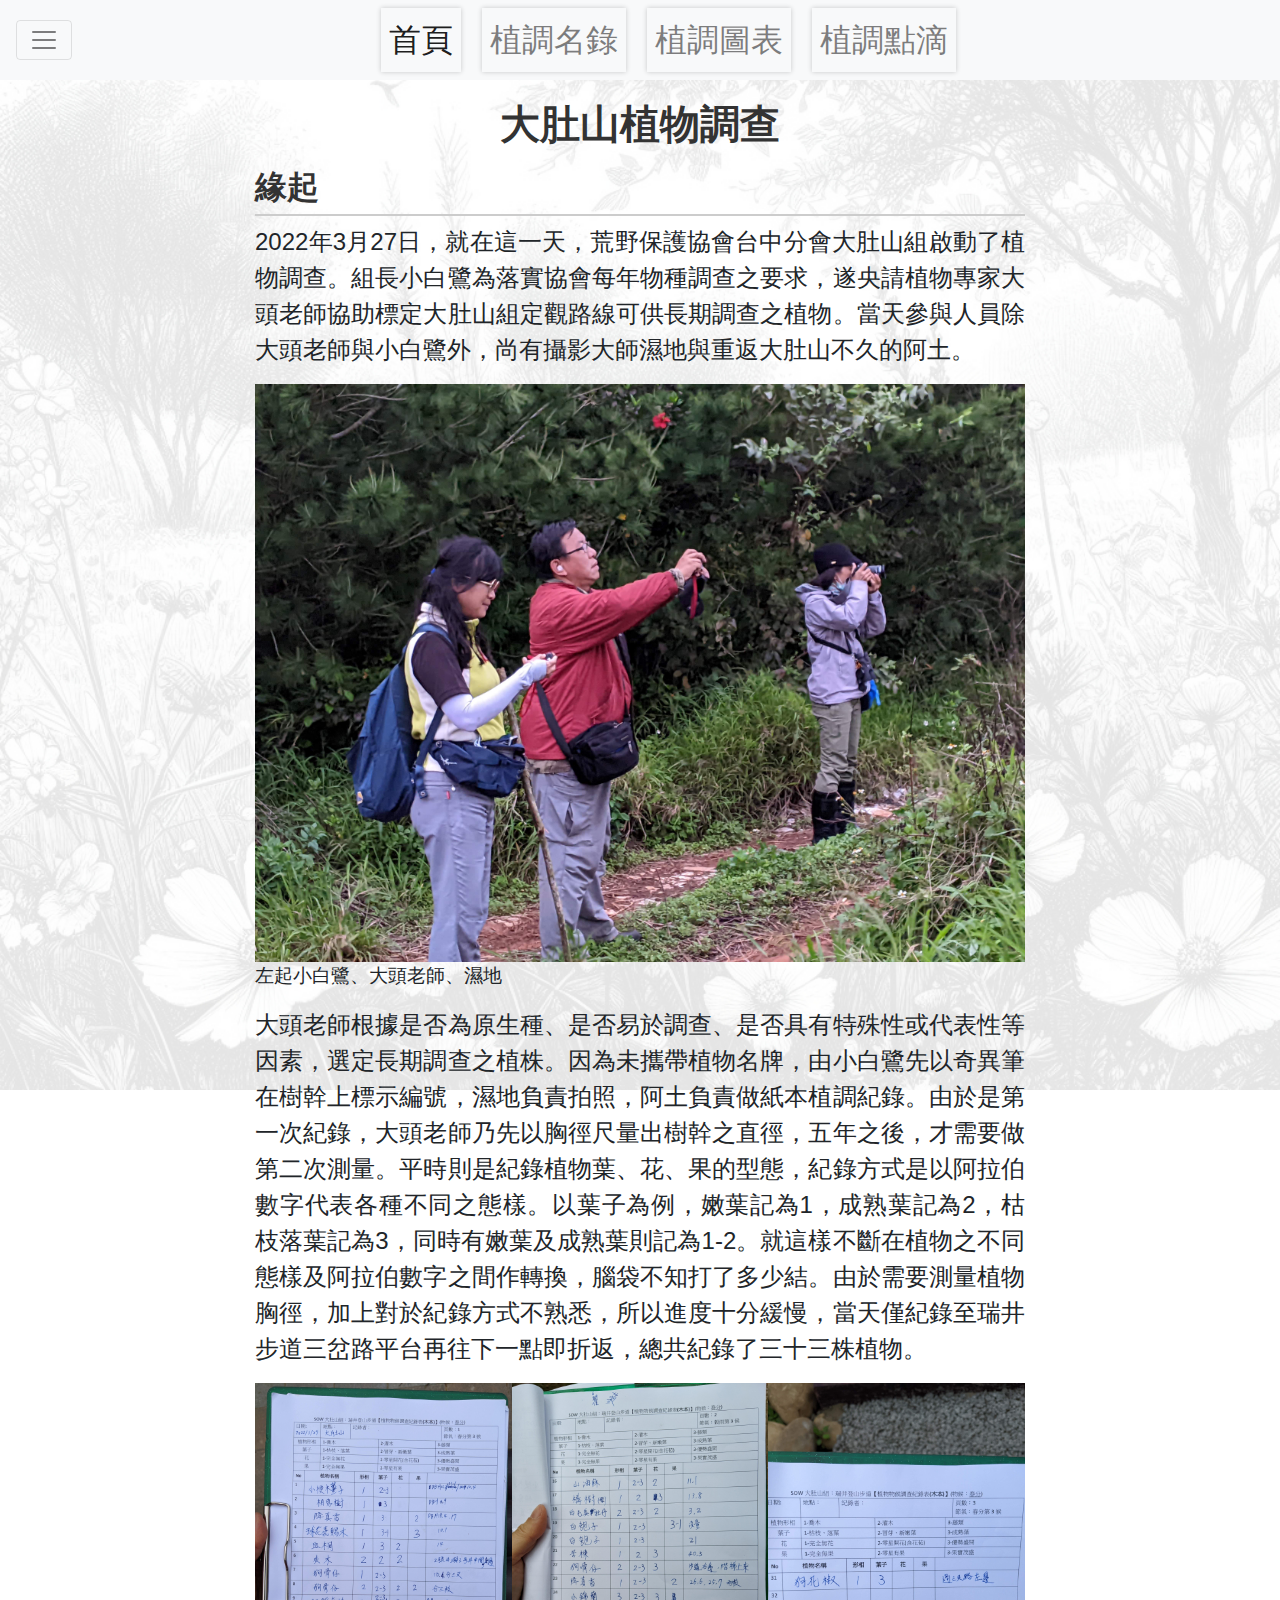
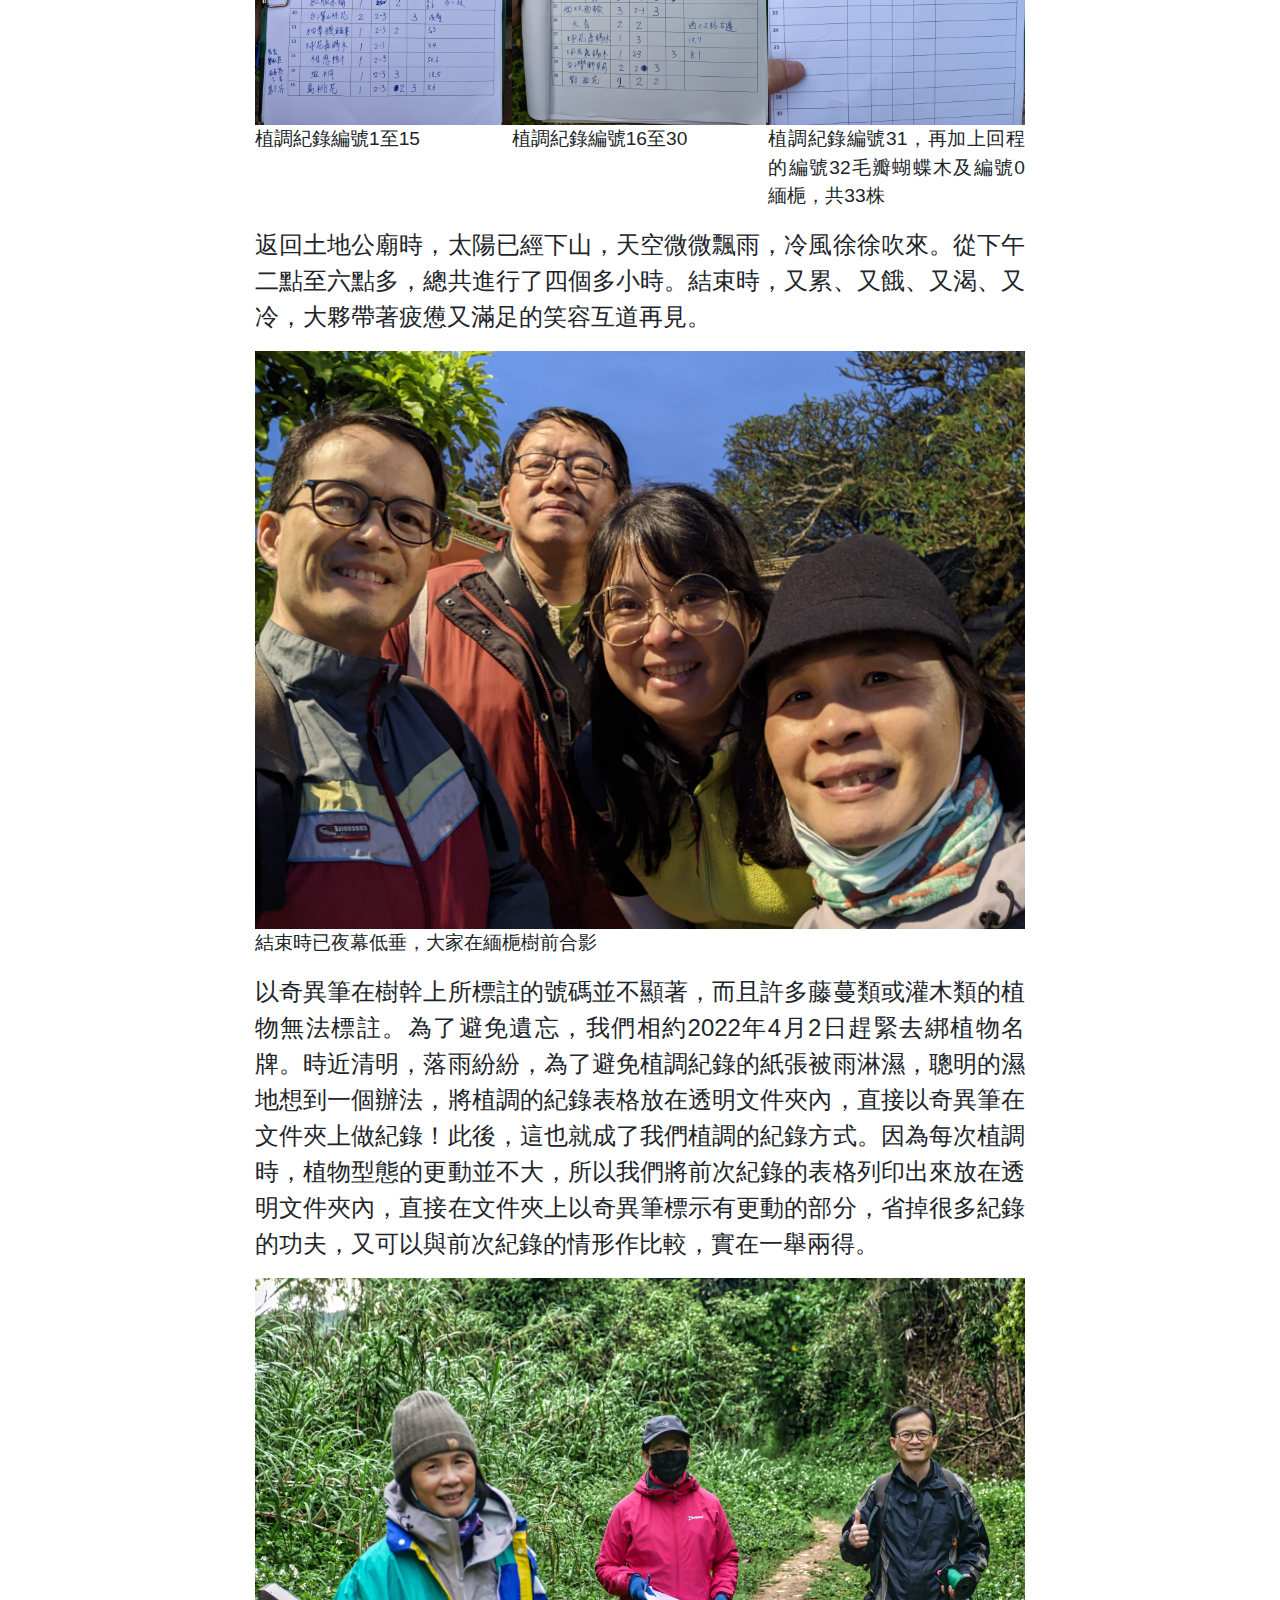
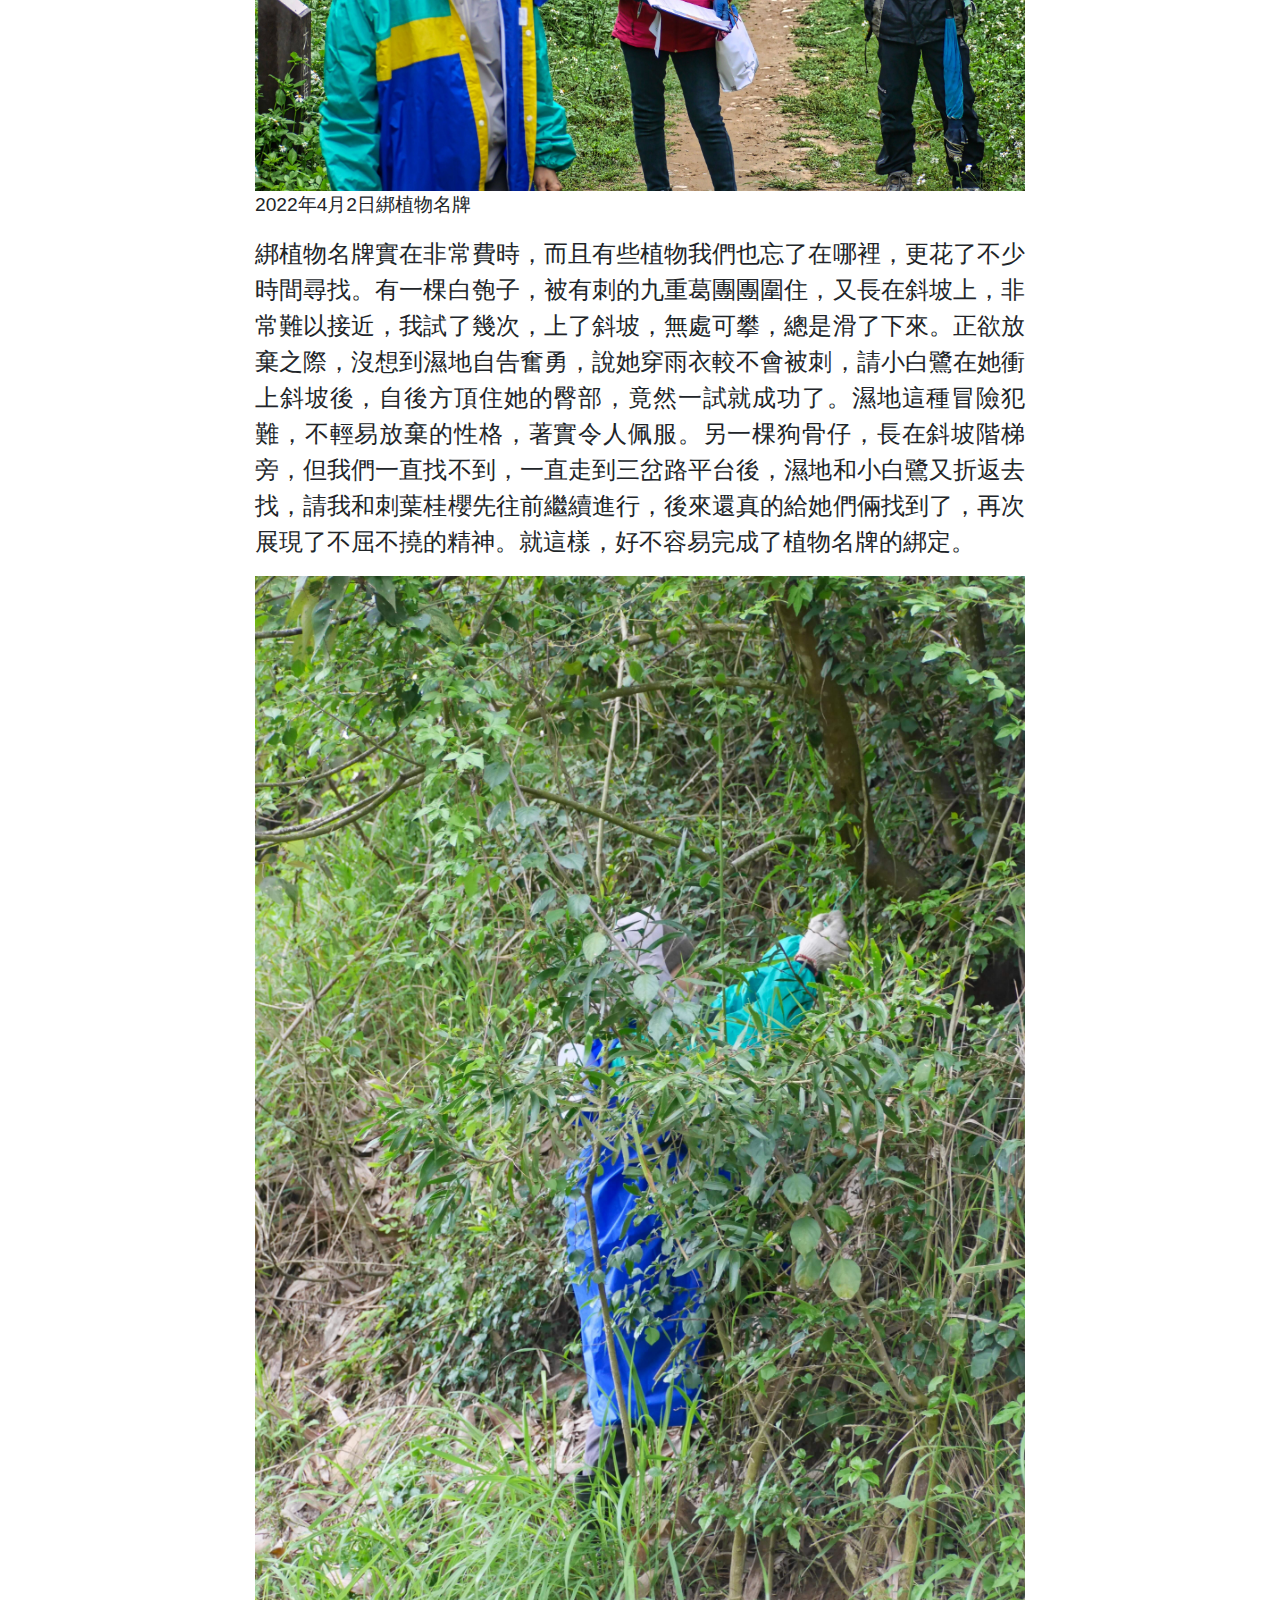
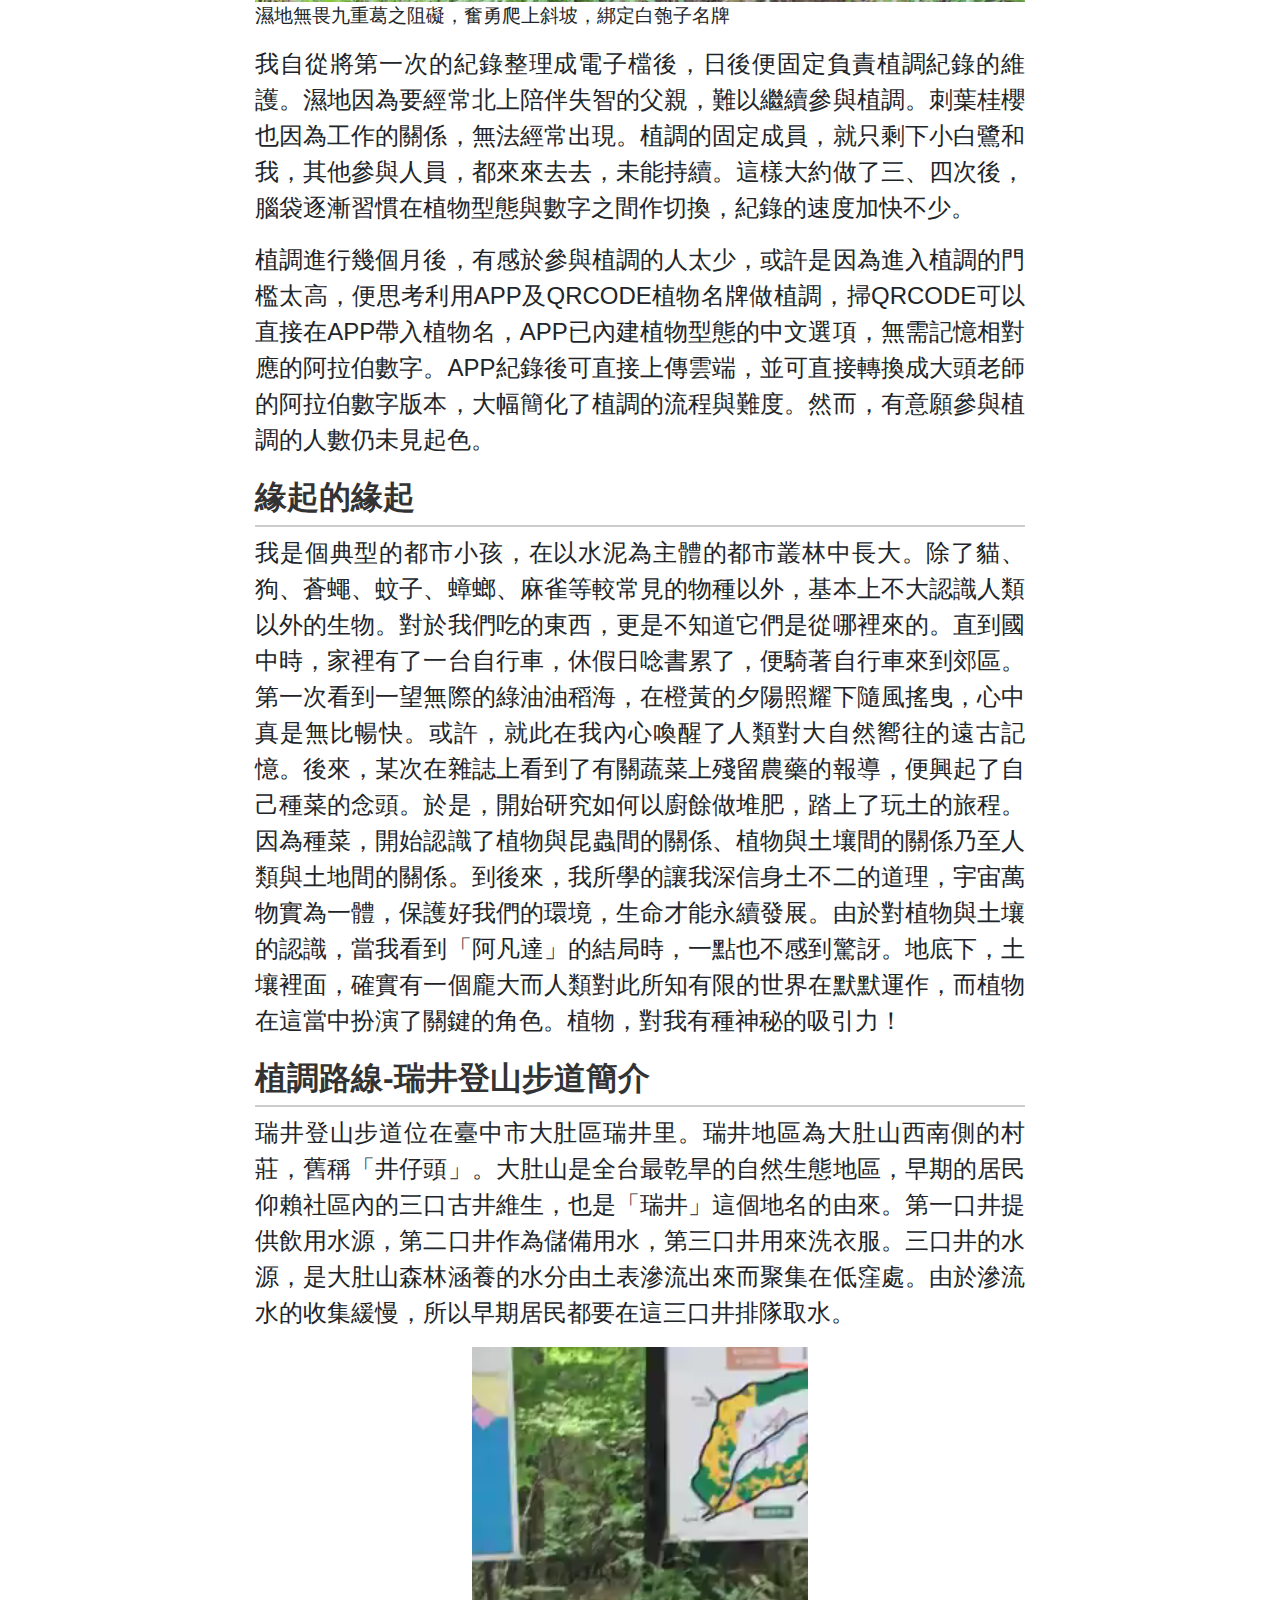
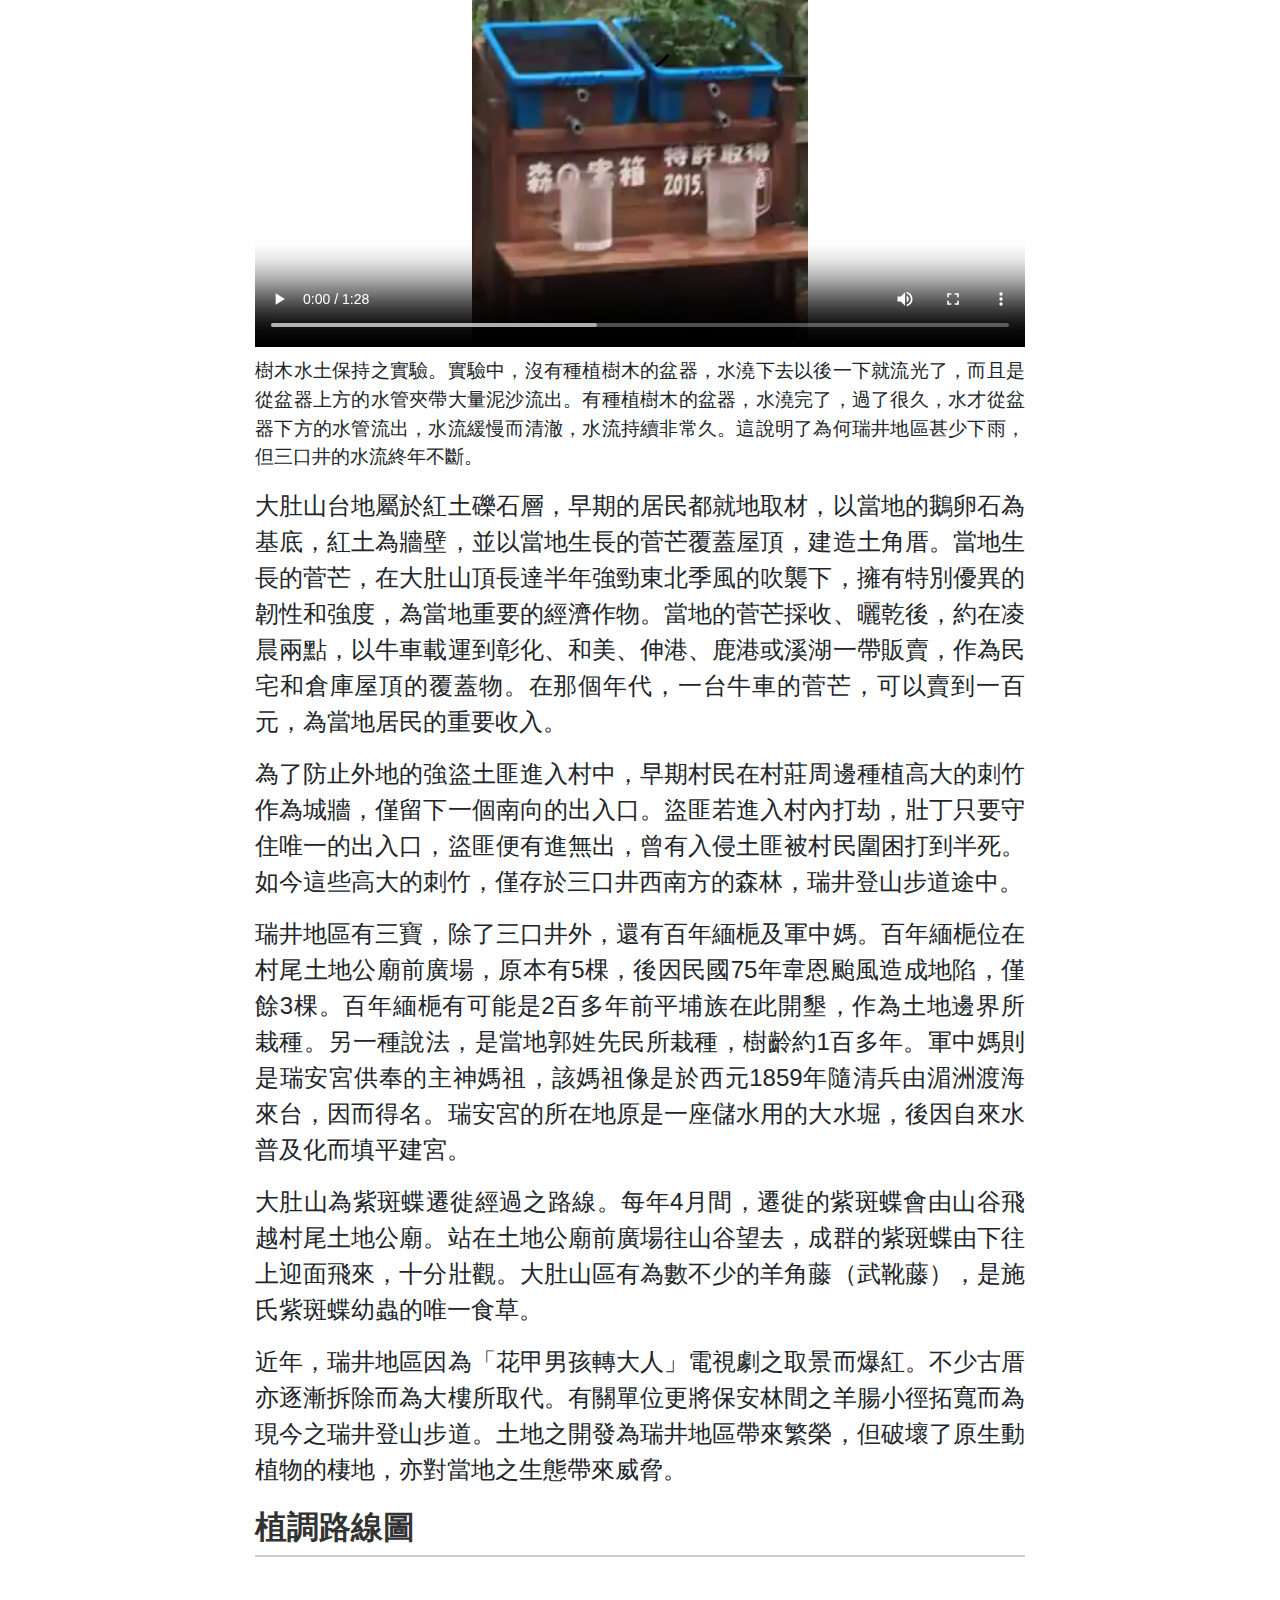
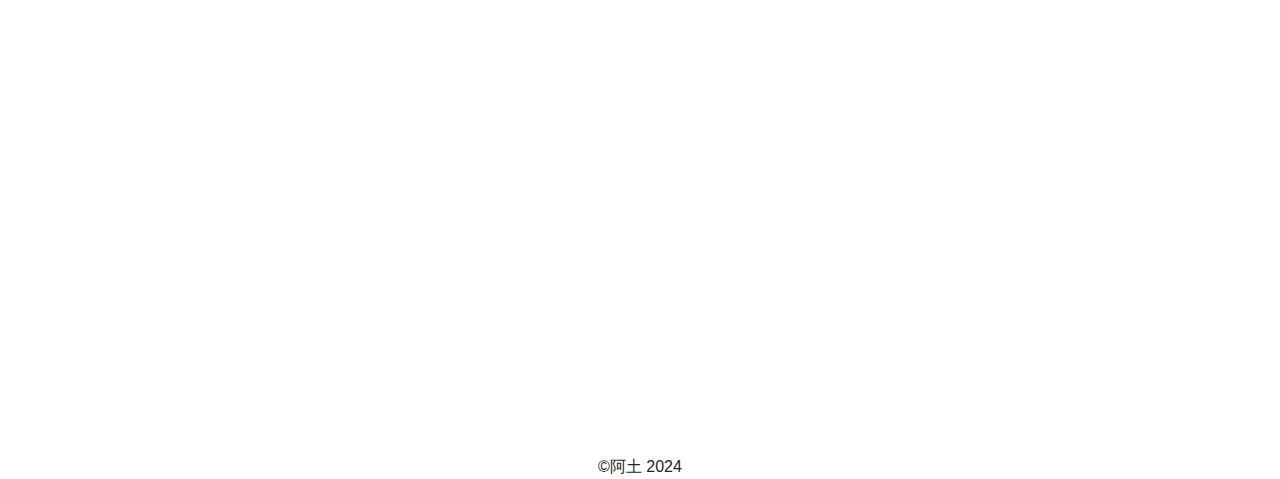
==== commit 7d279e6b: "Update index.html" ====
--- a/index.html
+++ b/index.html
@@ -11,7 +11,7 @@
   <header>
     <nav class="navbar navbar-expand-lg navbar-light bg-light fixed-top">      
       <button id="sidebarNav" class="navbar-toggler d-block" type="button" data-toggle="collapse" data-target="#sidebarNavCollapse" aria-controls="sidebarNav" aria-expanded="false" aria-label="Toggle navigation">
-        <span class="navbar-toggler-icon"></span>
+        <span class="navbar-toggler-icon sidebarNav-icon"></span>
       </button>            
       <button class="navbar-toggler ml-auto" type="button" data-toggle="collapse" data-target="#navbarNav" aria-controls="navbarNav" aria-expanded="false" aria-label="Toggle navigation">
         <span class="navbar-toggler-icon"></span>
--- a/css/style.css
+++ b/css/style.css
@@ -109,4 +109,13 @@
   footer {
     text-align: center;
   }
+ 
+  video {
+    width: 100%;   
+  }
+
+  iframe {
+    width: 100%;
+  }
+
   
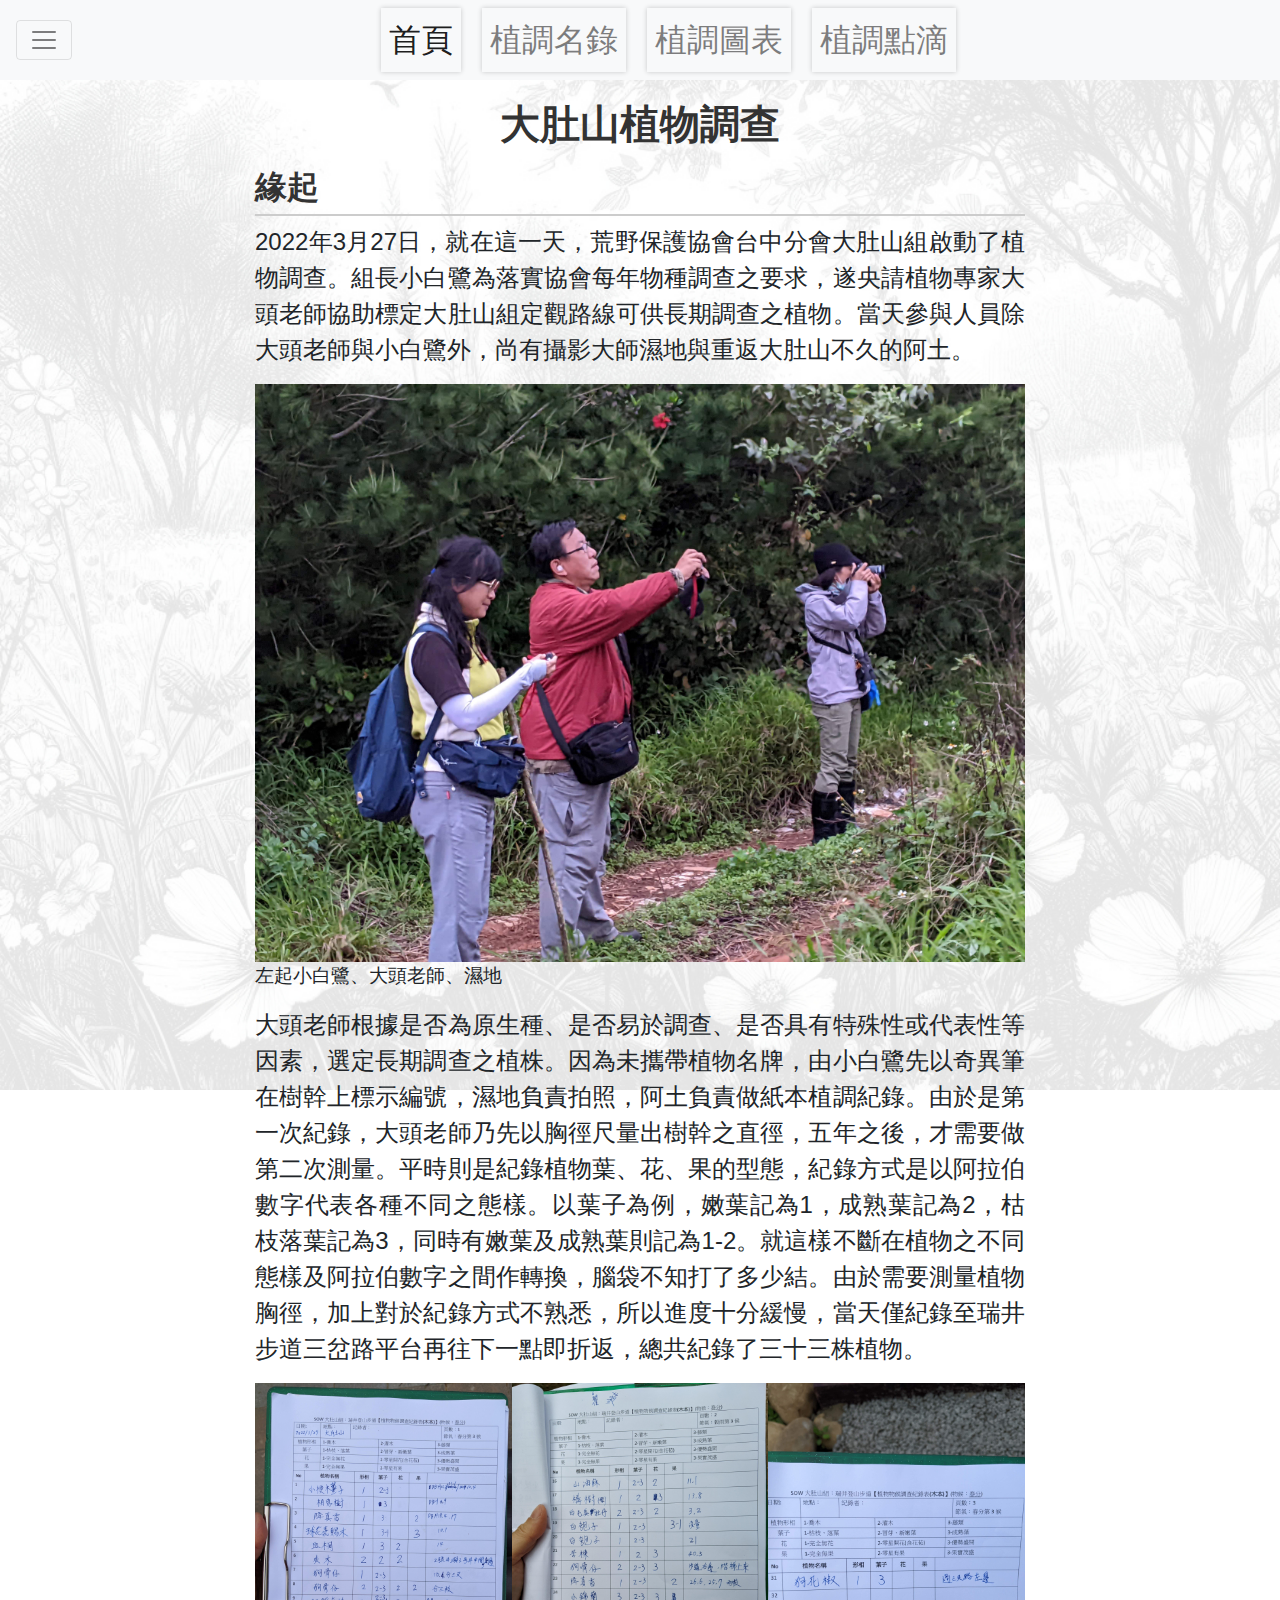
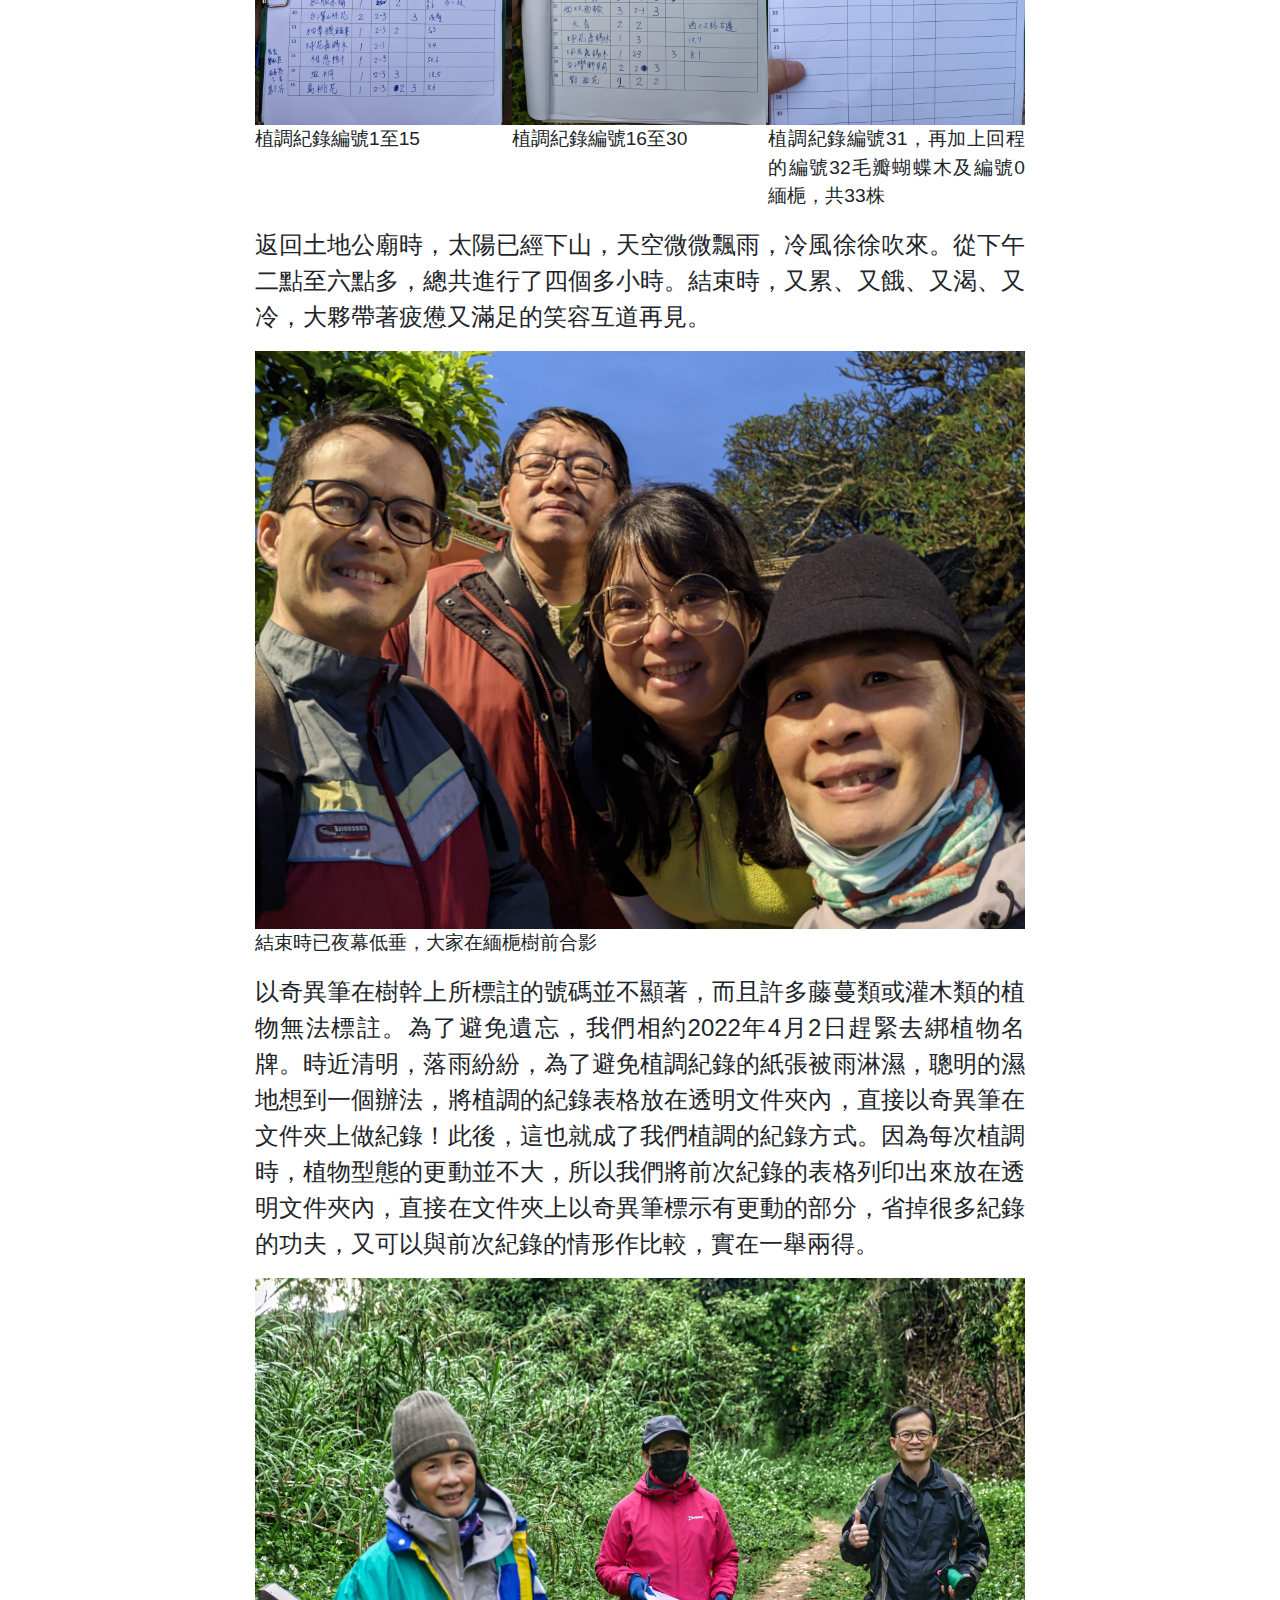
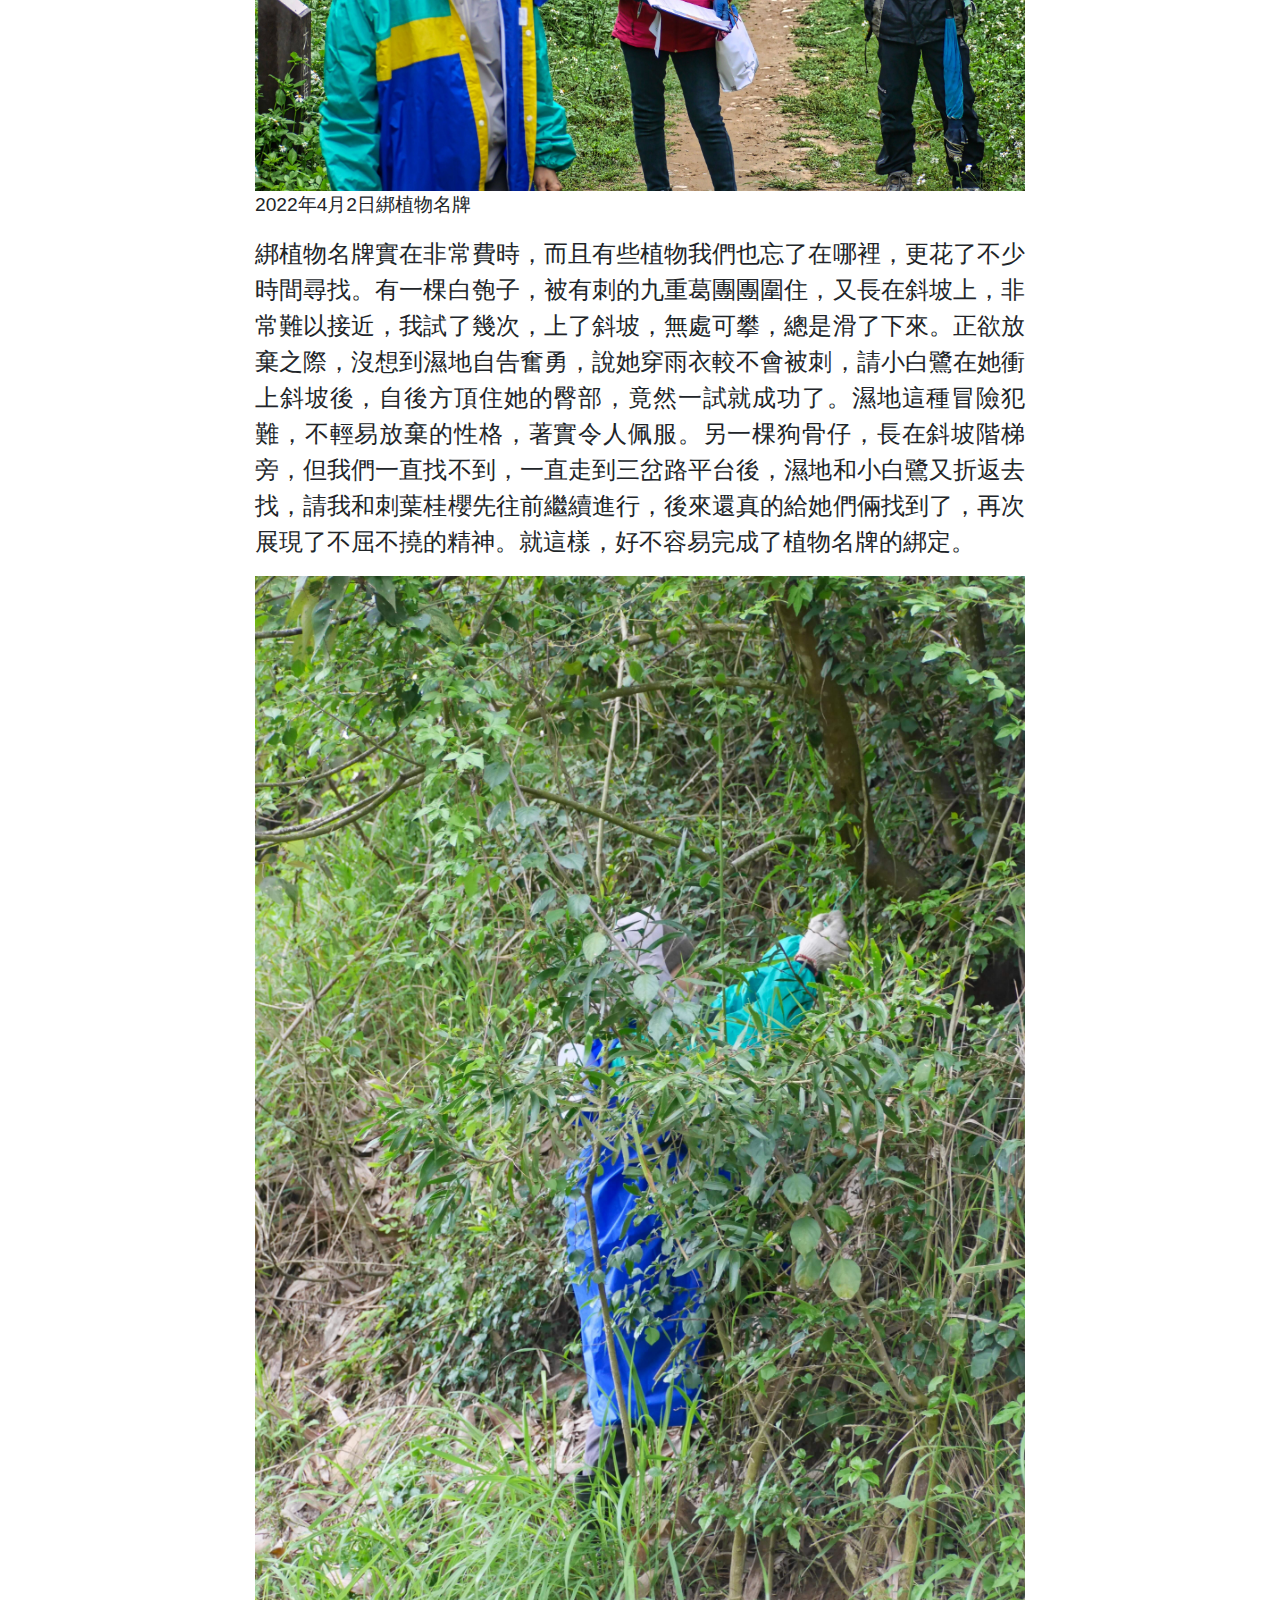
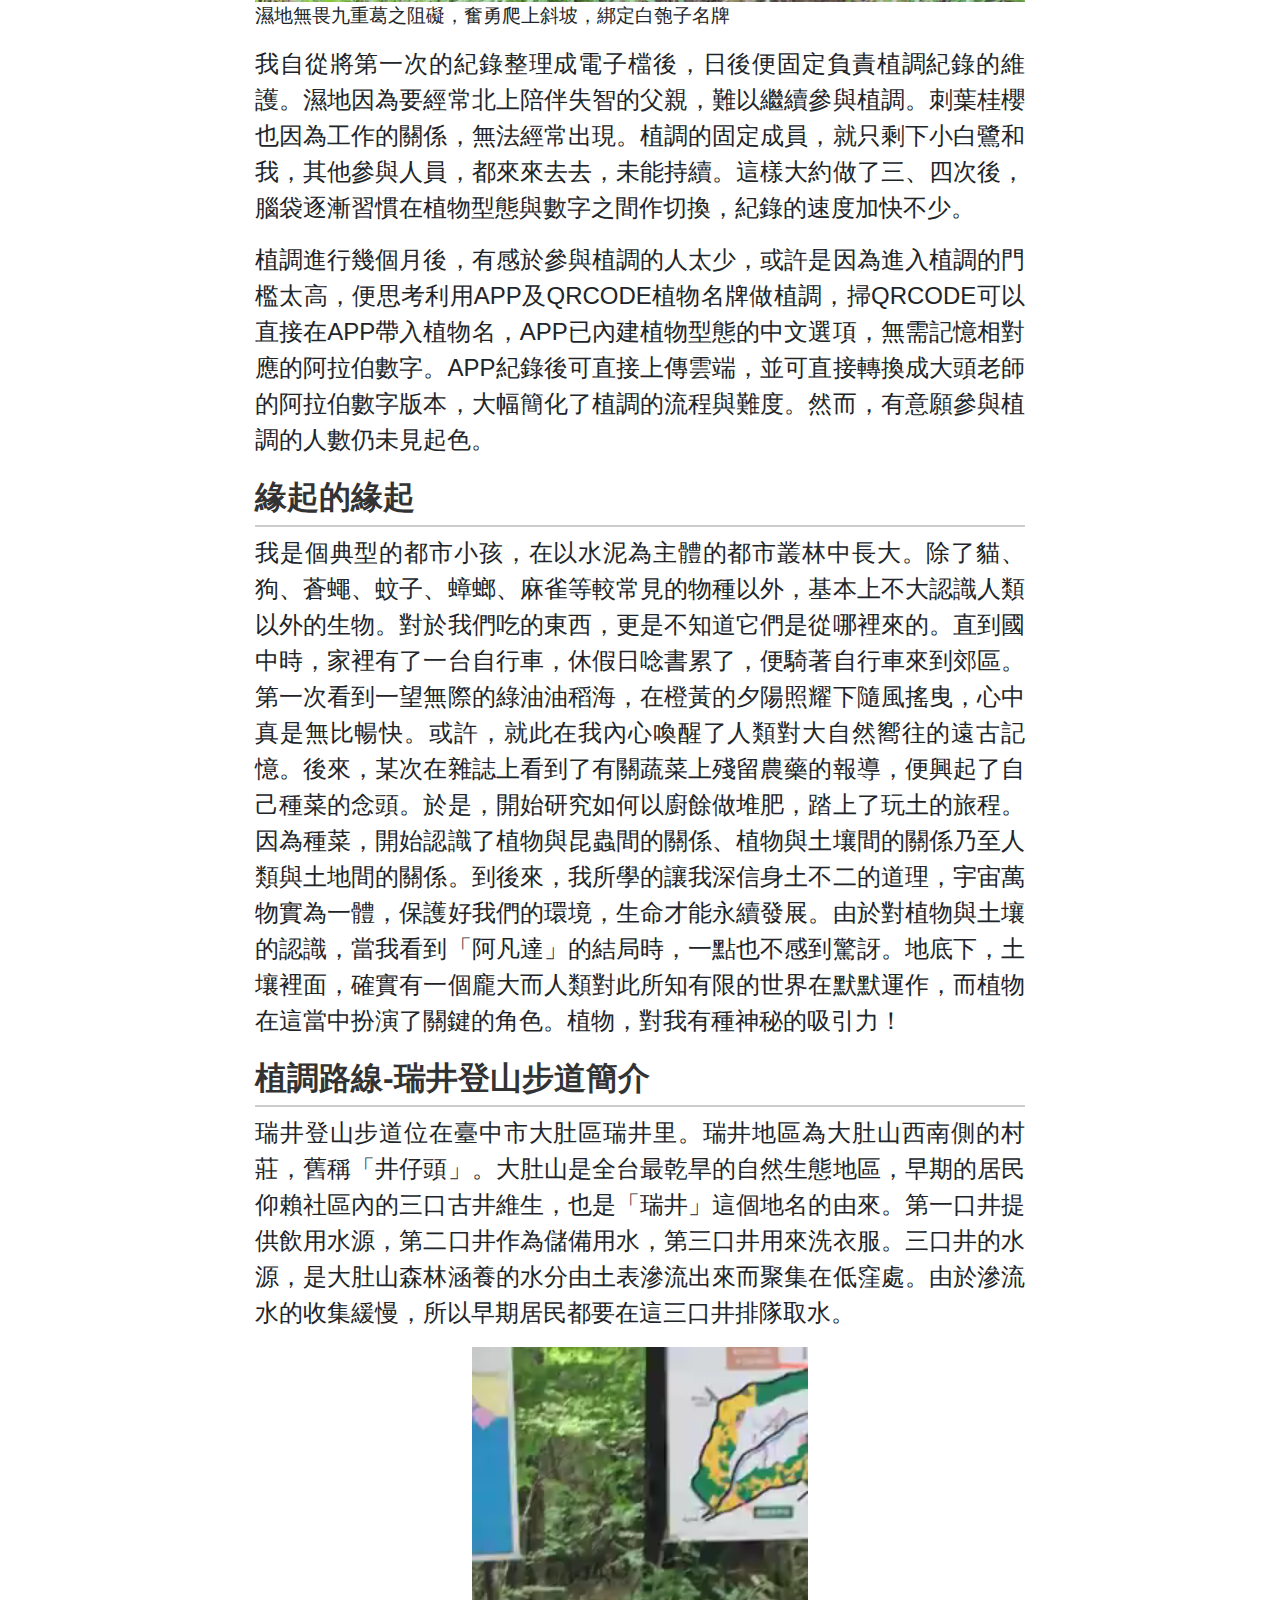
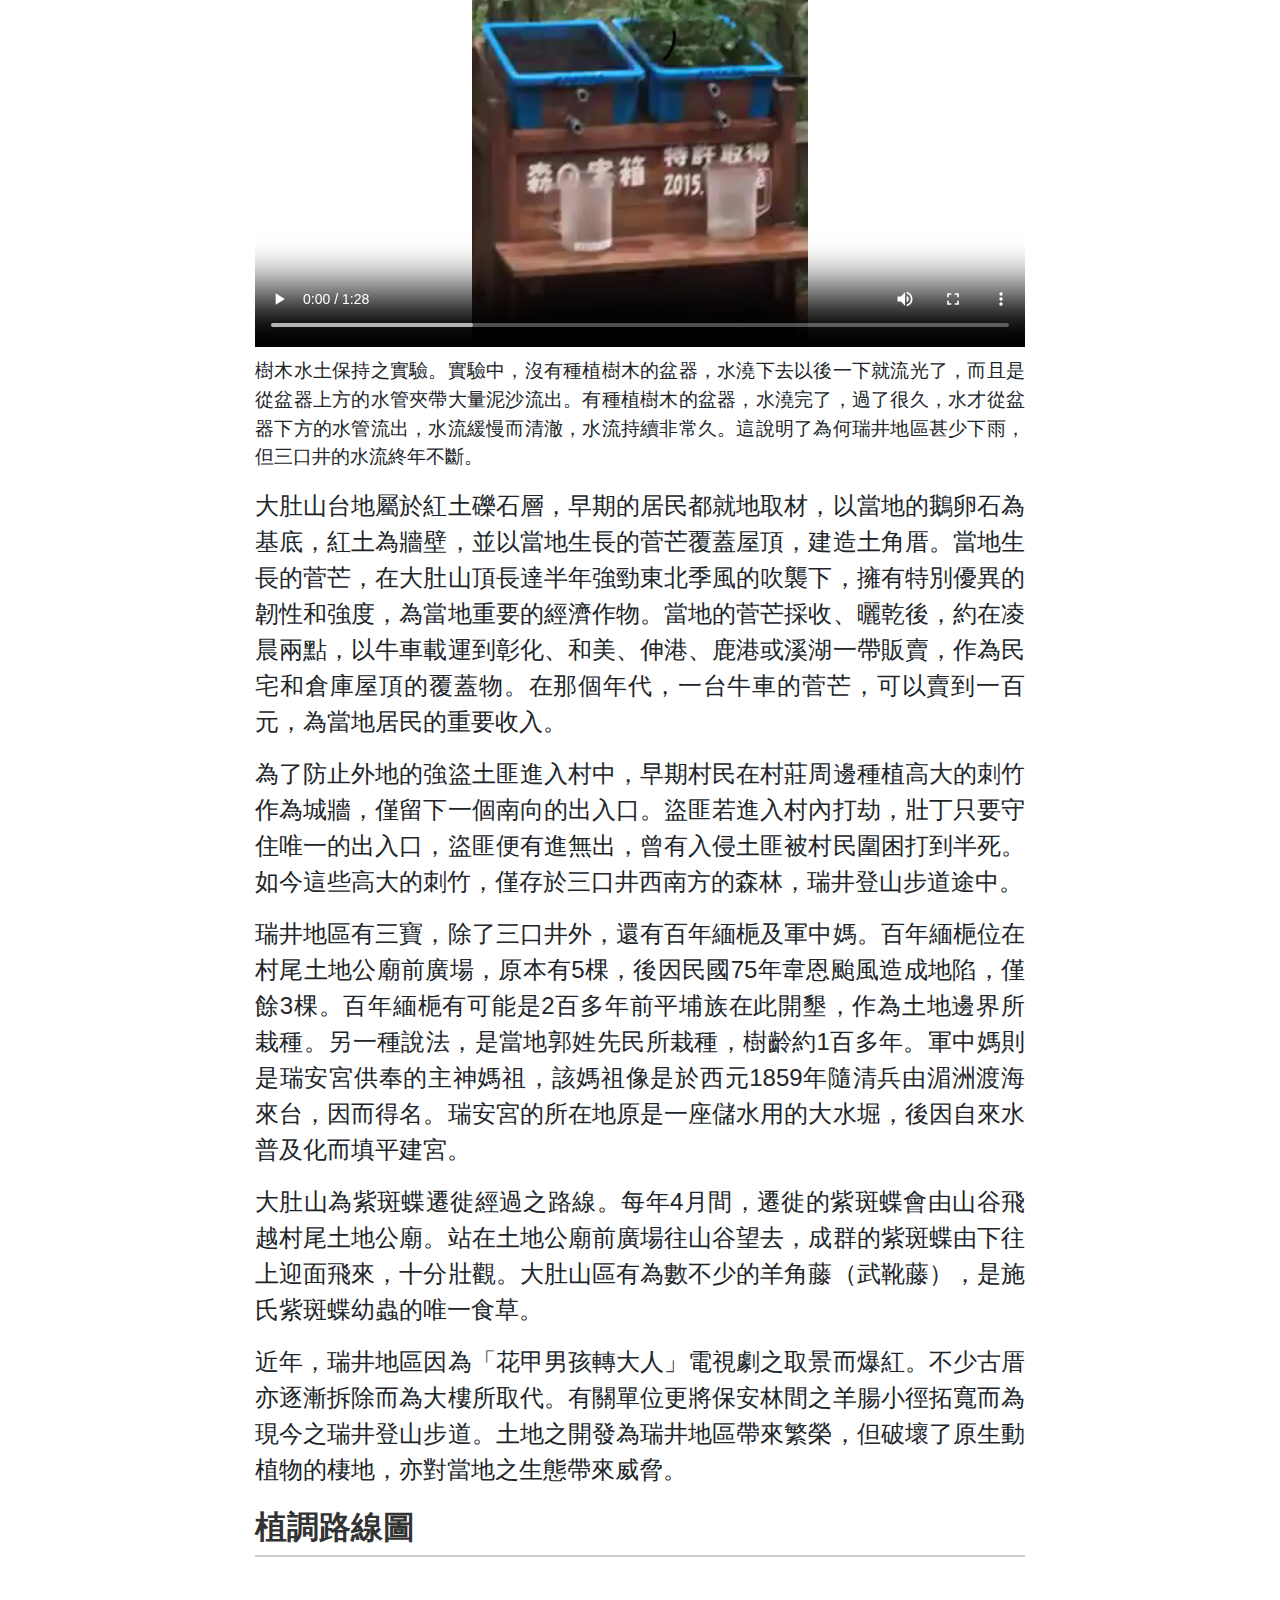
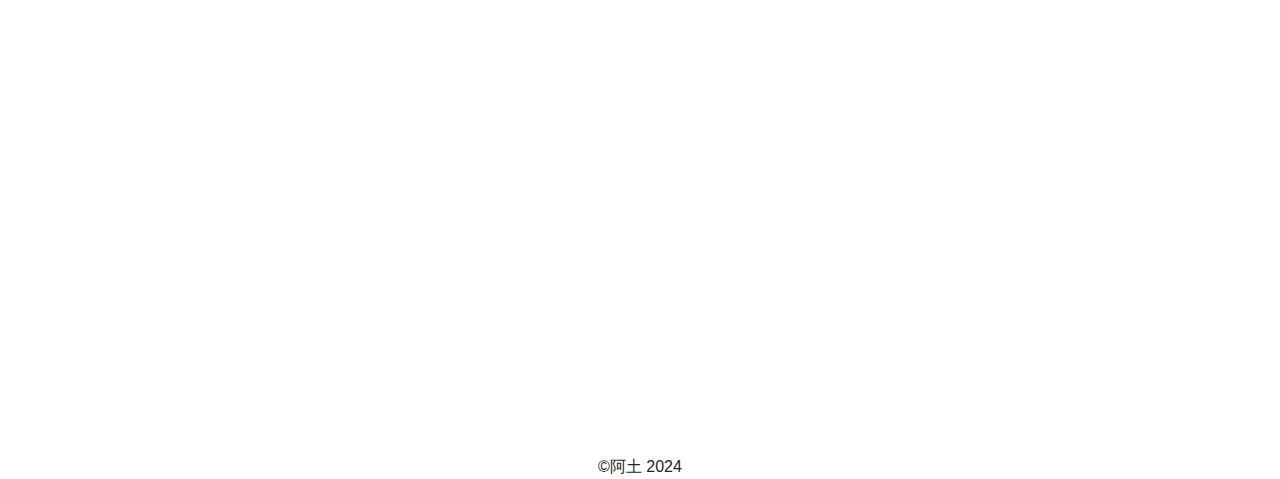
==== commit ef101dc1: "Update index.html" ====
--- a/index.html
+++ b/index.html
@@ -3,7 +3,7 @@
 <head>
   <meta charset="UTF-8">
   <meta name="viewport" content="width=device-width, initial-scale=1.0">
-  <title>Responsive Website with Sidebar</title>
+  <title>大肚山植物調查</title>
   <link rel="stylesheet" href="https://stackpath.bootstrapcdn.com/bootstrap/4.5.2/css/bootstrap.min.css">  
   <link rel="stylesheet" href="css/style.css">
 </head>
--- a/css/style.css
+++ b/css/style.css
@@ -115,7 +115,7 @@
   }
 
   iframe {
-    width: 100%;
+    width: 100%;    
   }
 
   
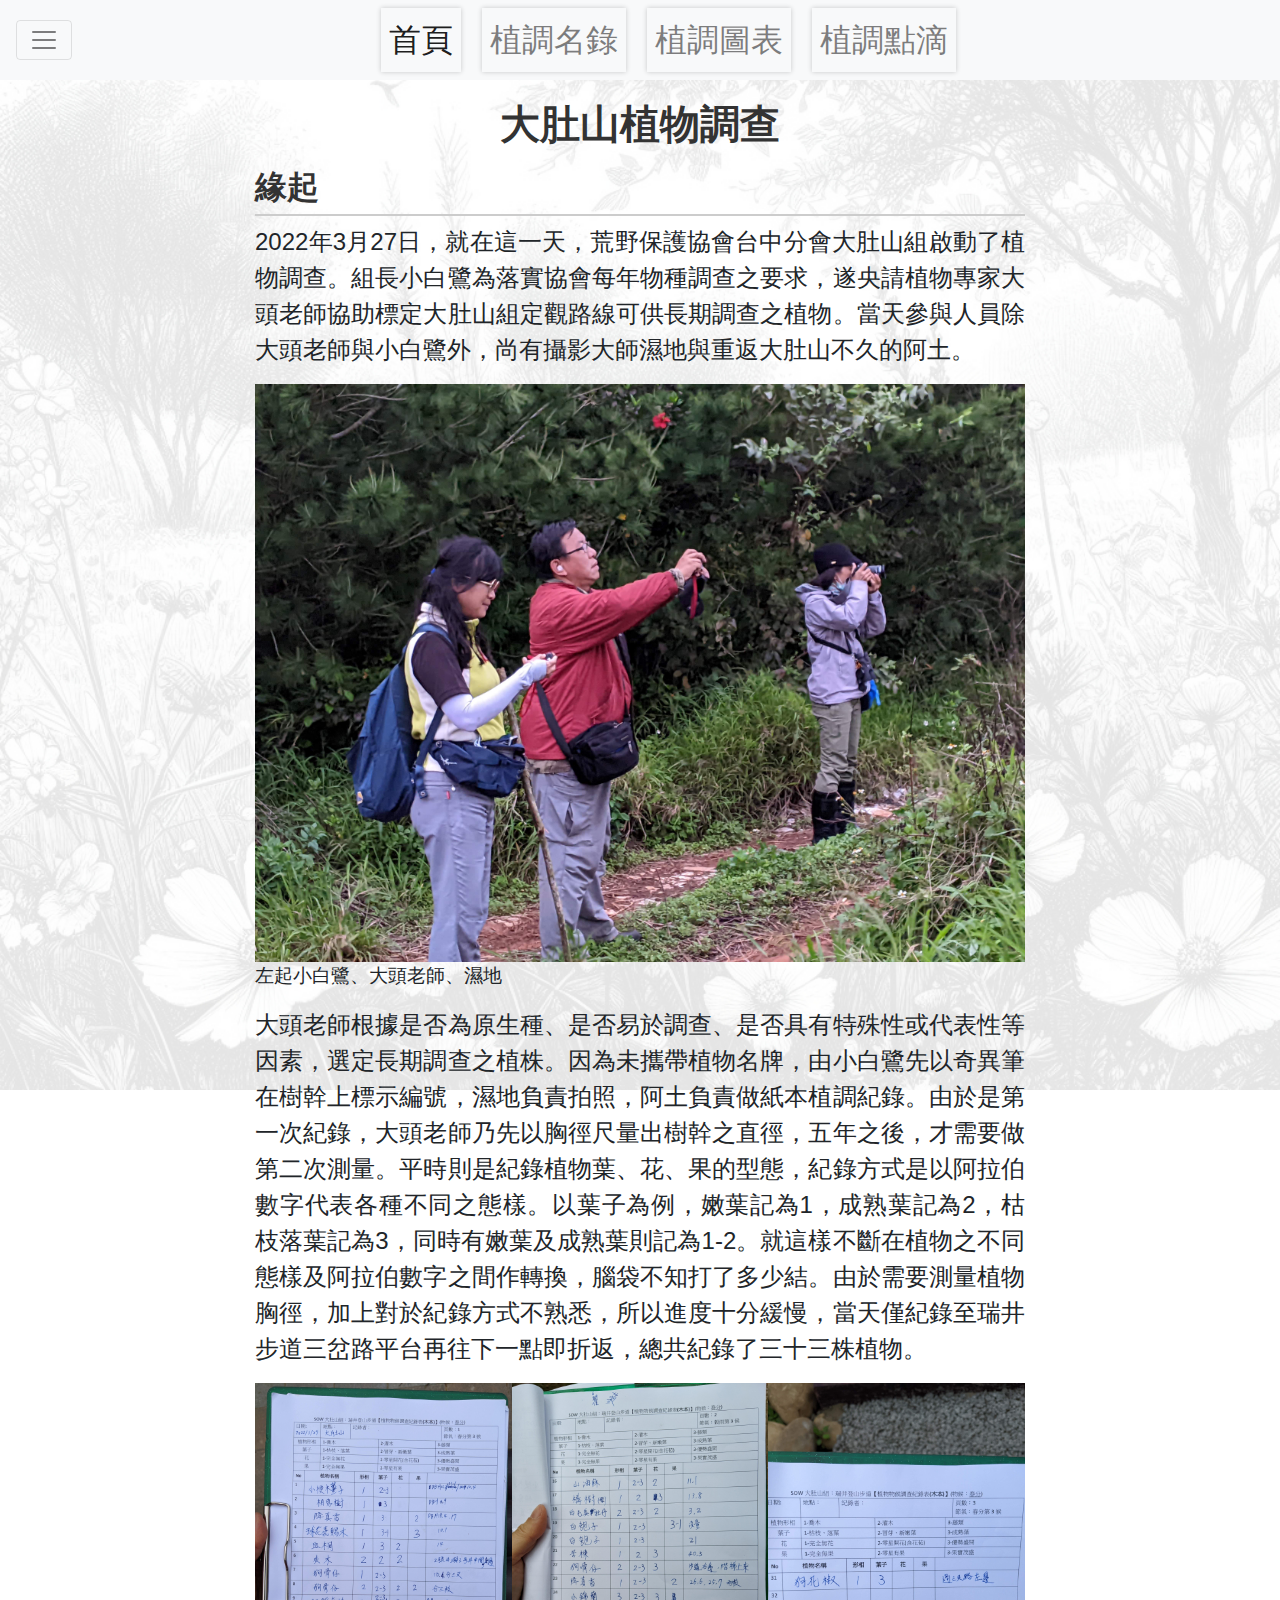
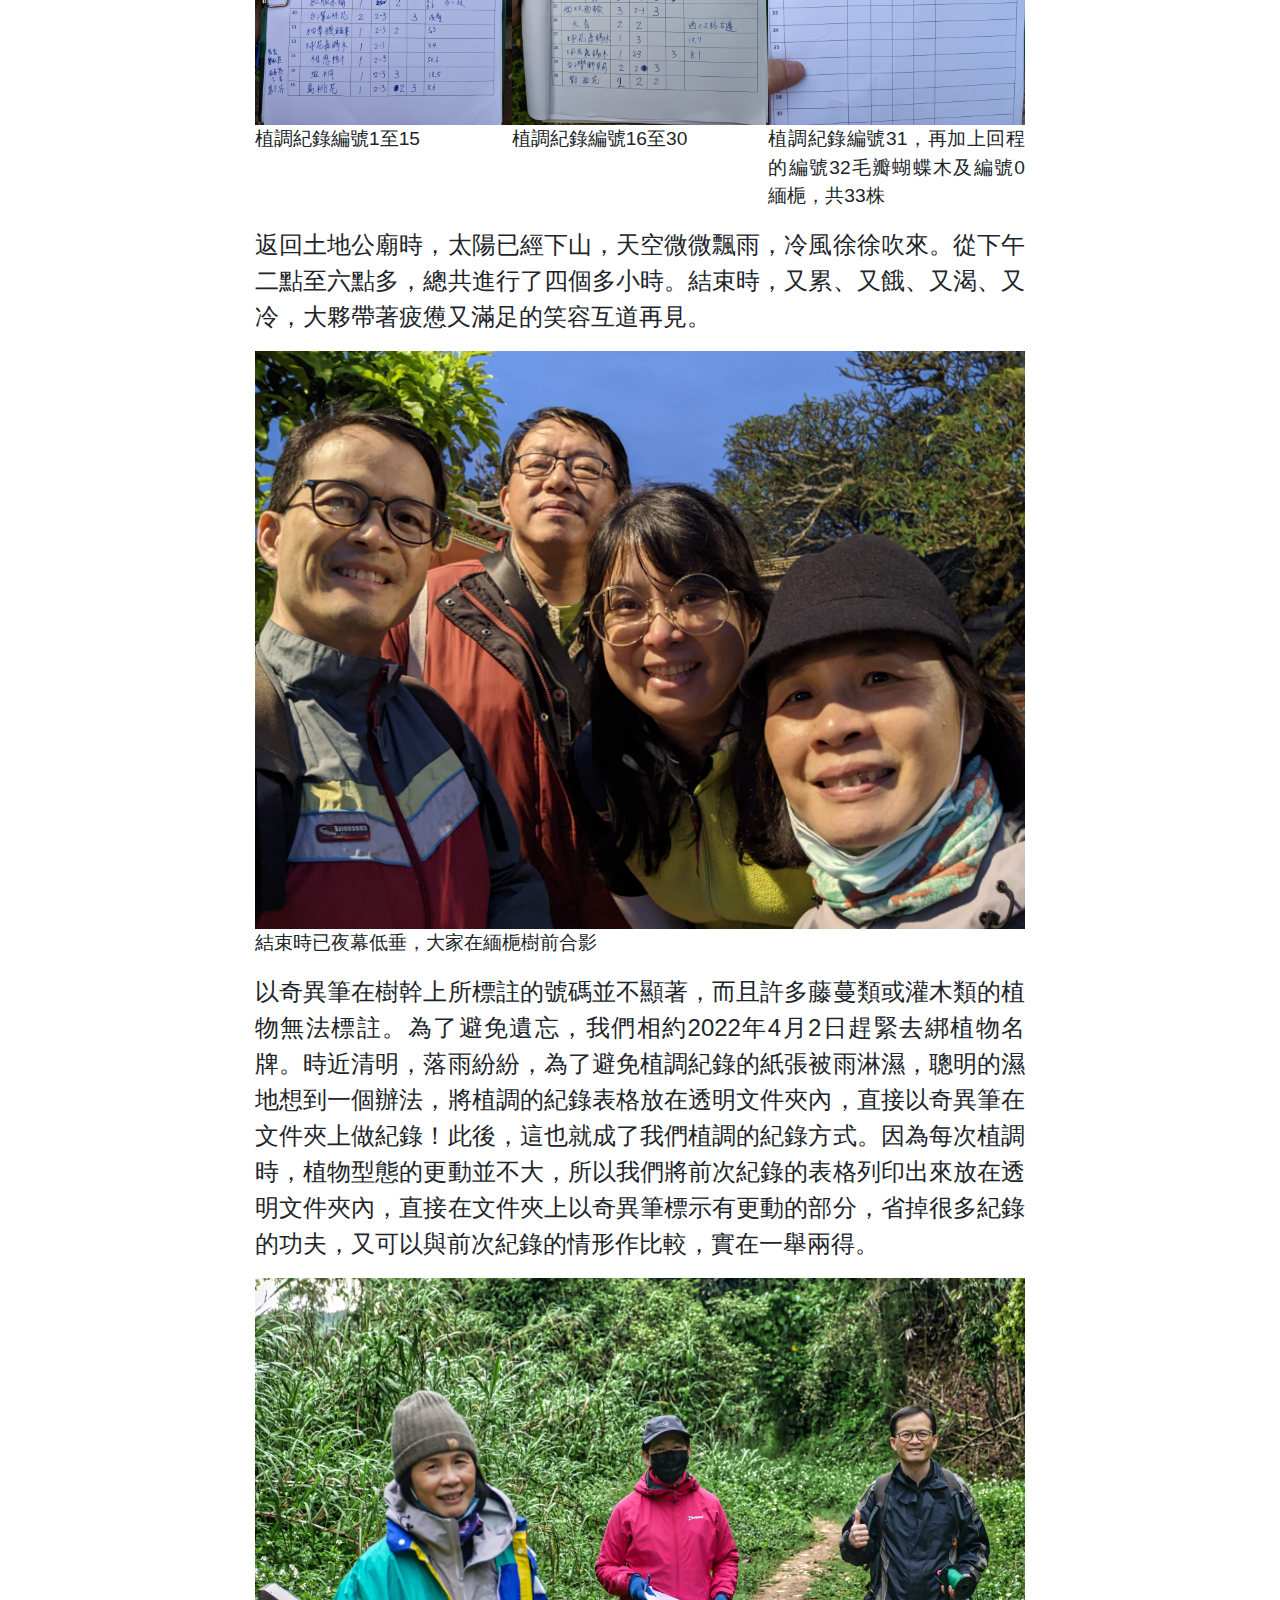
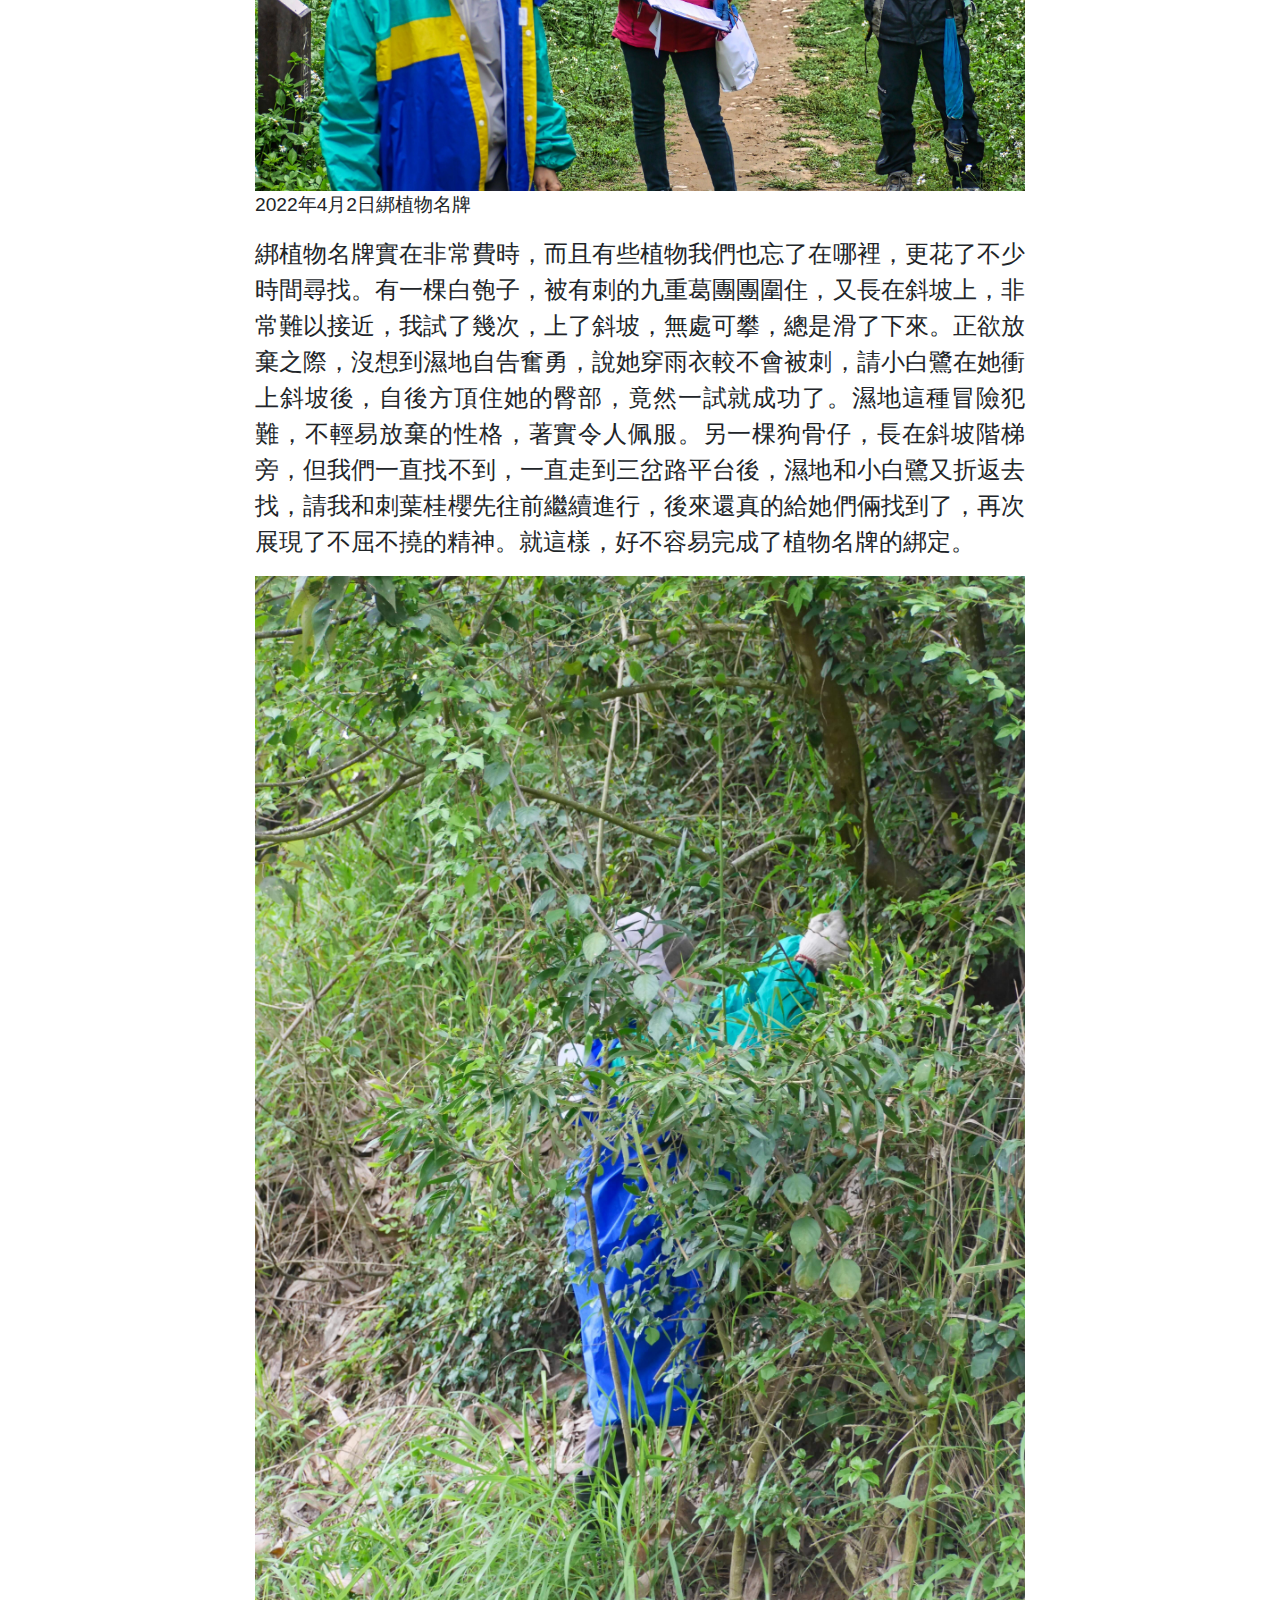
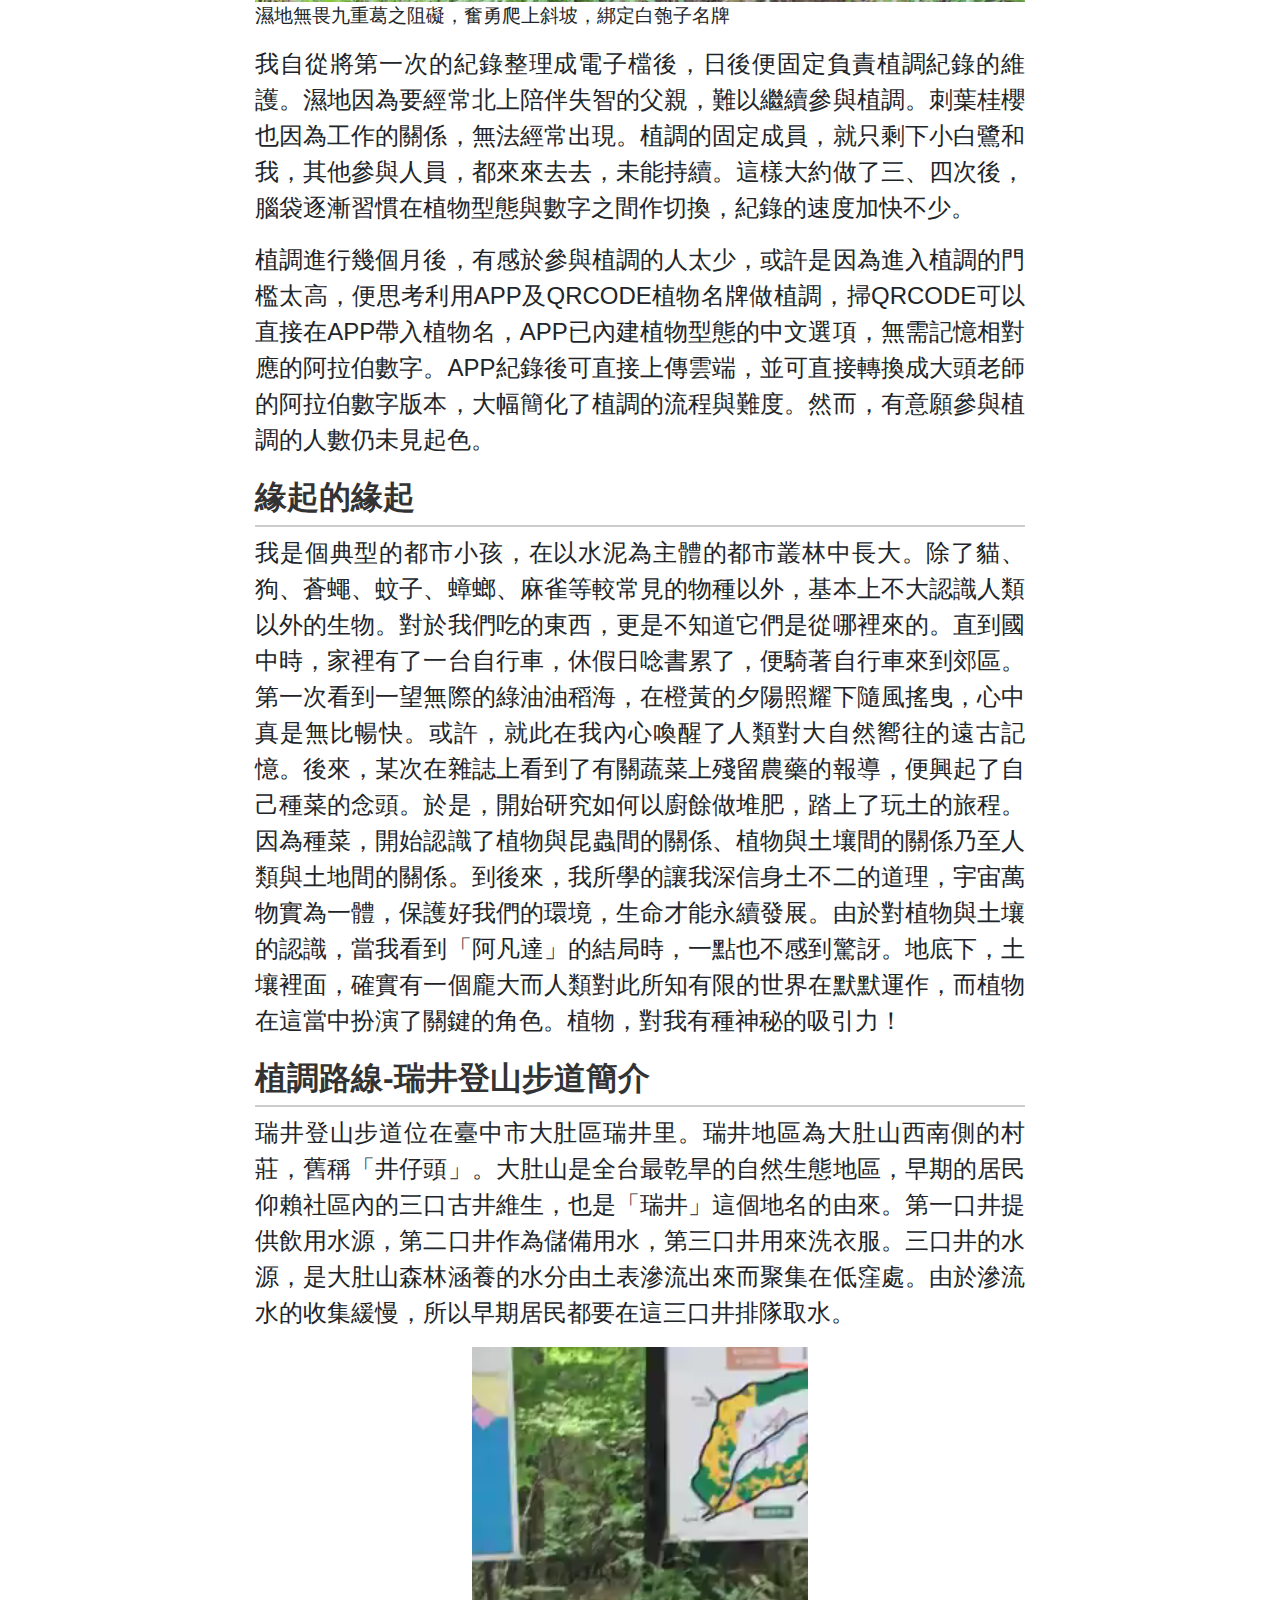
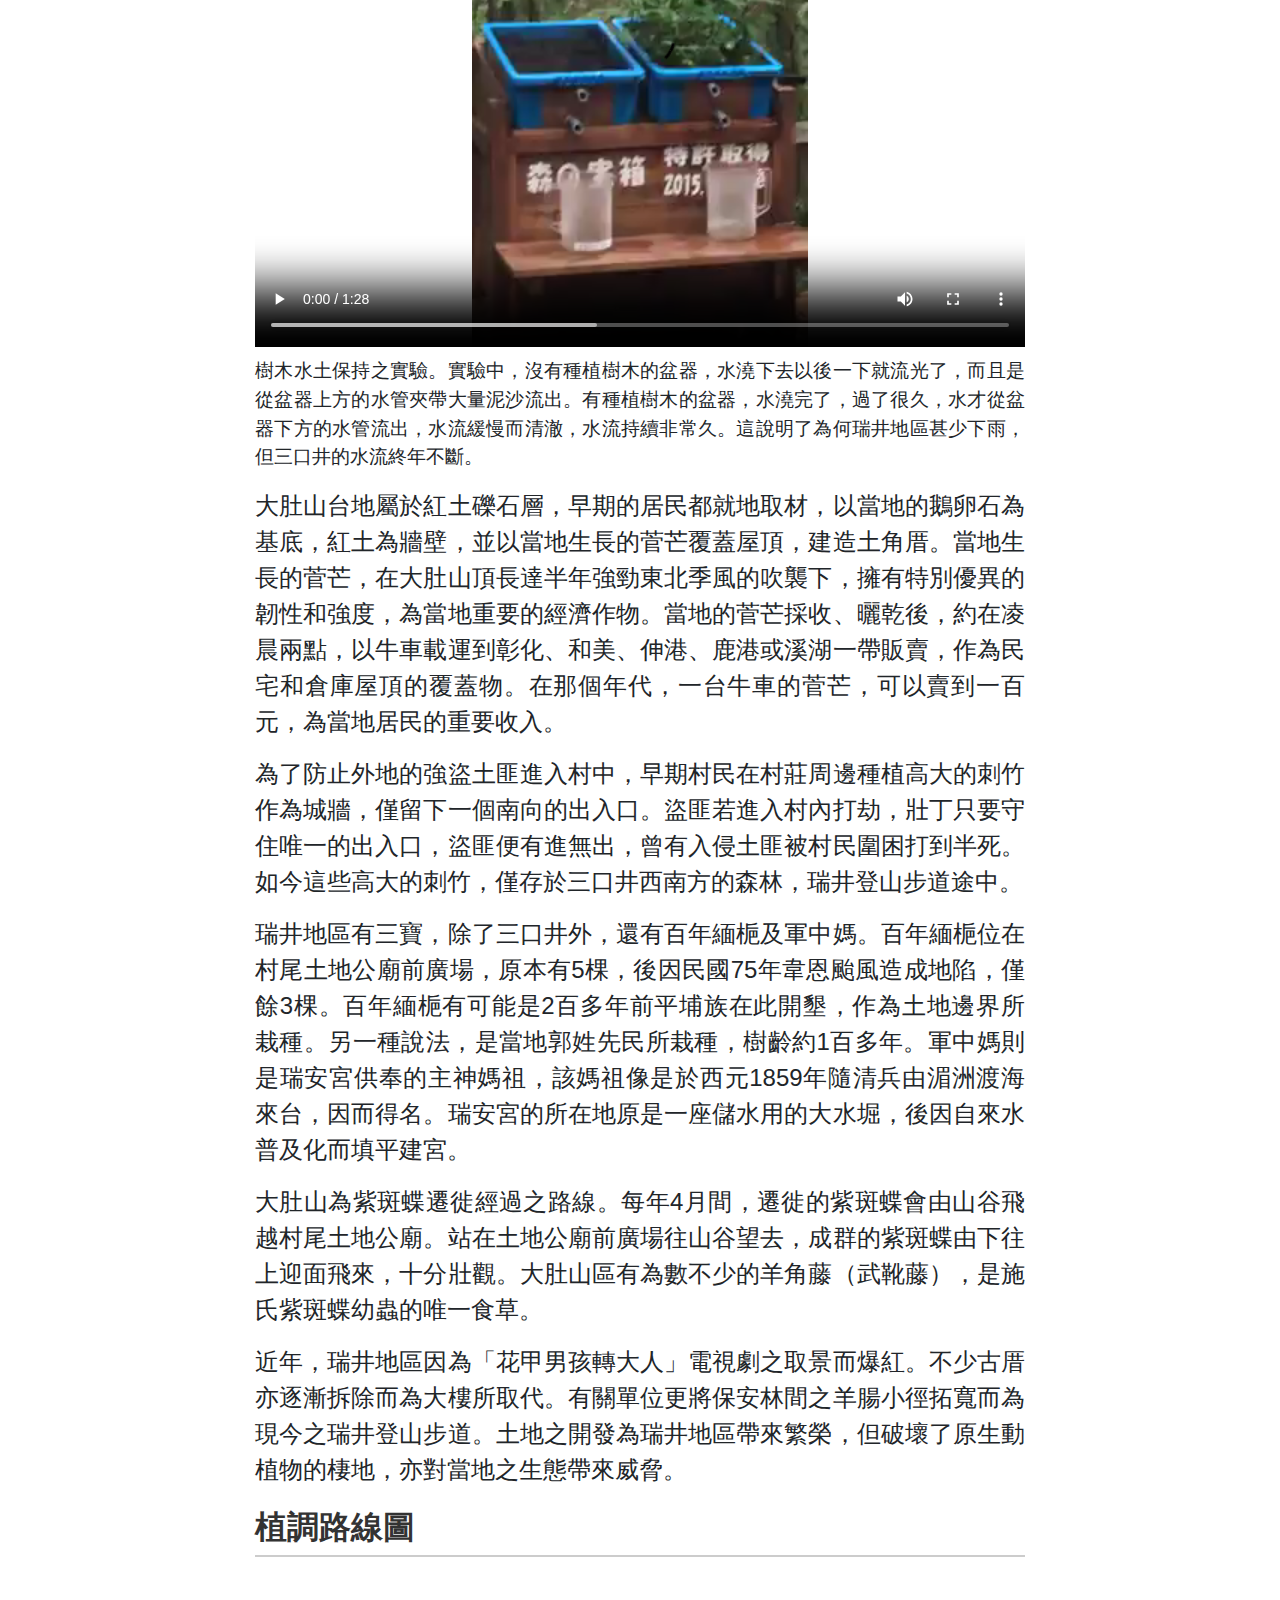
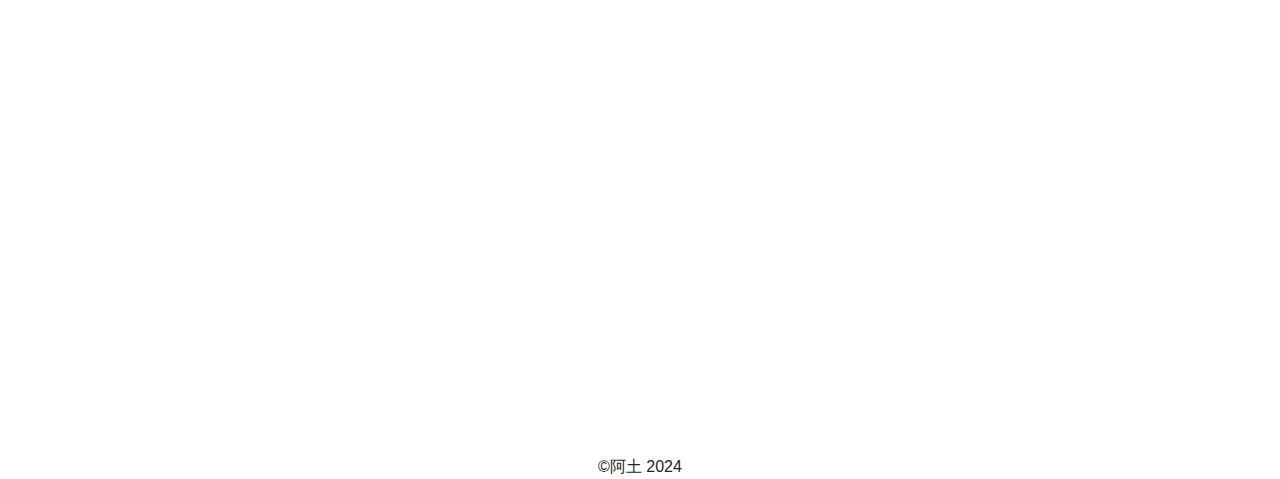
==== commit 7cb7d2f0: "add loading spin" ====
--- a/index.html
+++ b/index.html
@@ -8,6 +8,7 @@
   <link rel="stylesheet" href="css/style.css">
 </head>
 <body>
+  <div id=loading><div class="loading-spin"></div></div>
   <header>
     <nav class="navbar navbar-expand-lg navbar-light bg-light fixed-top">      
       <button id="sidebarNav" class="navbar-toggler d-block" type="button" data-toggle="collapse" data-target="#sidebarNavCollapse" aria-controls="sidebarNav" aria-expanded="false" aria-label="Toggle navigation">
@@ -116,11 +117,10 @@
       </main>
     </div>
   </div>
-  <footer>&copy;阿土 2024</footer>    
+  <footer>&copy;阿土 2024</footer>      
     <script src="https://code.jquery.com/jquery-3.5.1.slim.min.js"></script>
     <script src="https://cdn.jsdelivr.net/npm/@popperjs/core@2.11.6/dist/umd/popper.min.js"></script>
     <script src="https://stackpath.bootstrapcdn.com/bootstrap/4.5.2/js/bootstrap.min.js"></script>    
     <script src="js/script.js"></script>
 </body>
-
-</html>
+</html>--- a/css/style.css
+++ b/css/style.css
@@ -118,4 +118,29 @@
     width: 100%;    
   }
 
+  .loading-spin{
+    border: 16px solid #f3f3f3; /* Light grey */
+    border-top: 16px solid #3498db; /* Blue */
+    border-radius: 50%;
+    width: 120px;
+    height: 120px;
+    animation: spin 2s linear infinite;
+    margin: auto;
+    position: absolute;
+    top: 0; bottom: 0; left: 0; right: 0;
+  }
   
+  @keyframes spin {
+    0% { transform: rotate(0deg); }
+    100% { transform: rotate(360deg); }
+  }
+  
+  #loading {
+    position: fixed;
+    top: 0;
+    left: 0;
+    width: 100%;
+    height: 100%;
+    background-color: #fff;
+    z-index: 999;
+  }  
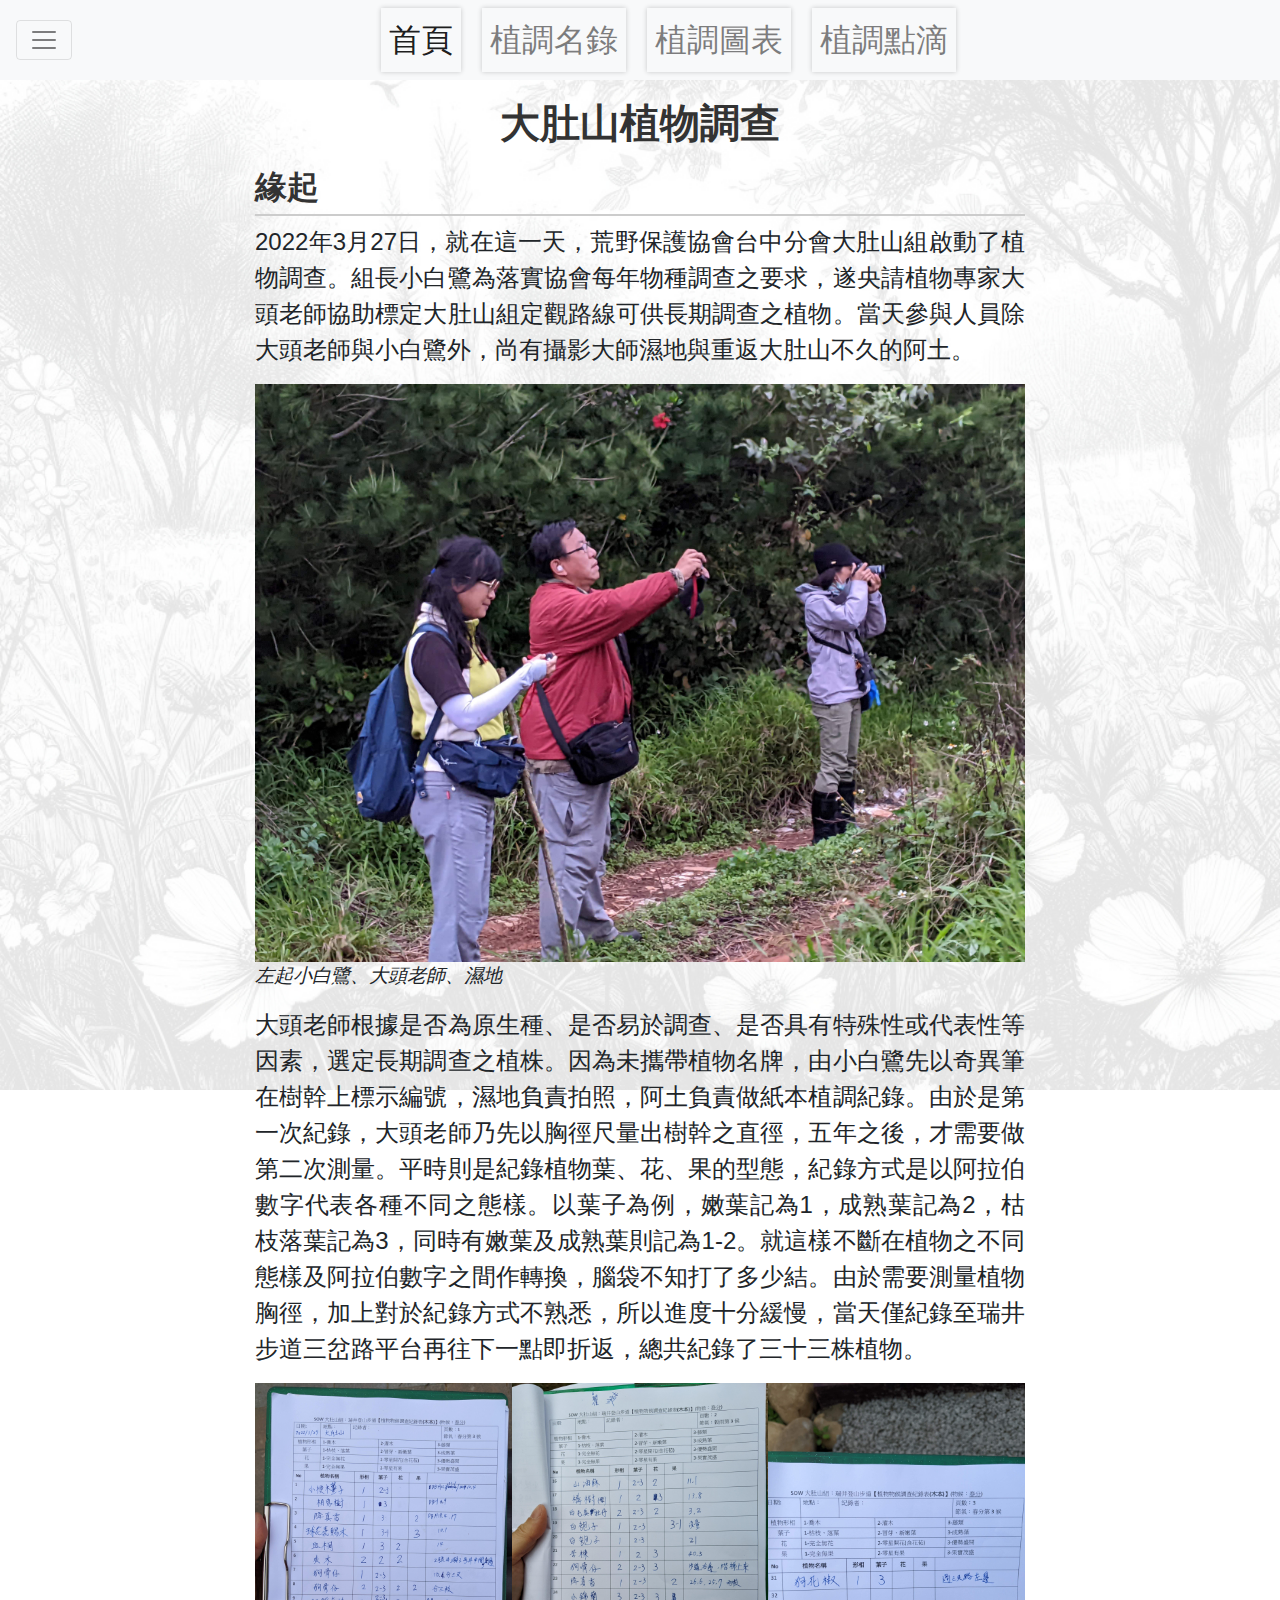
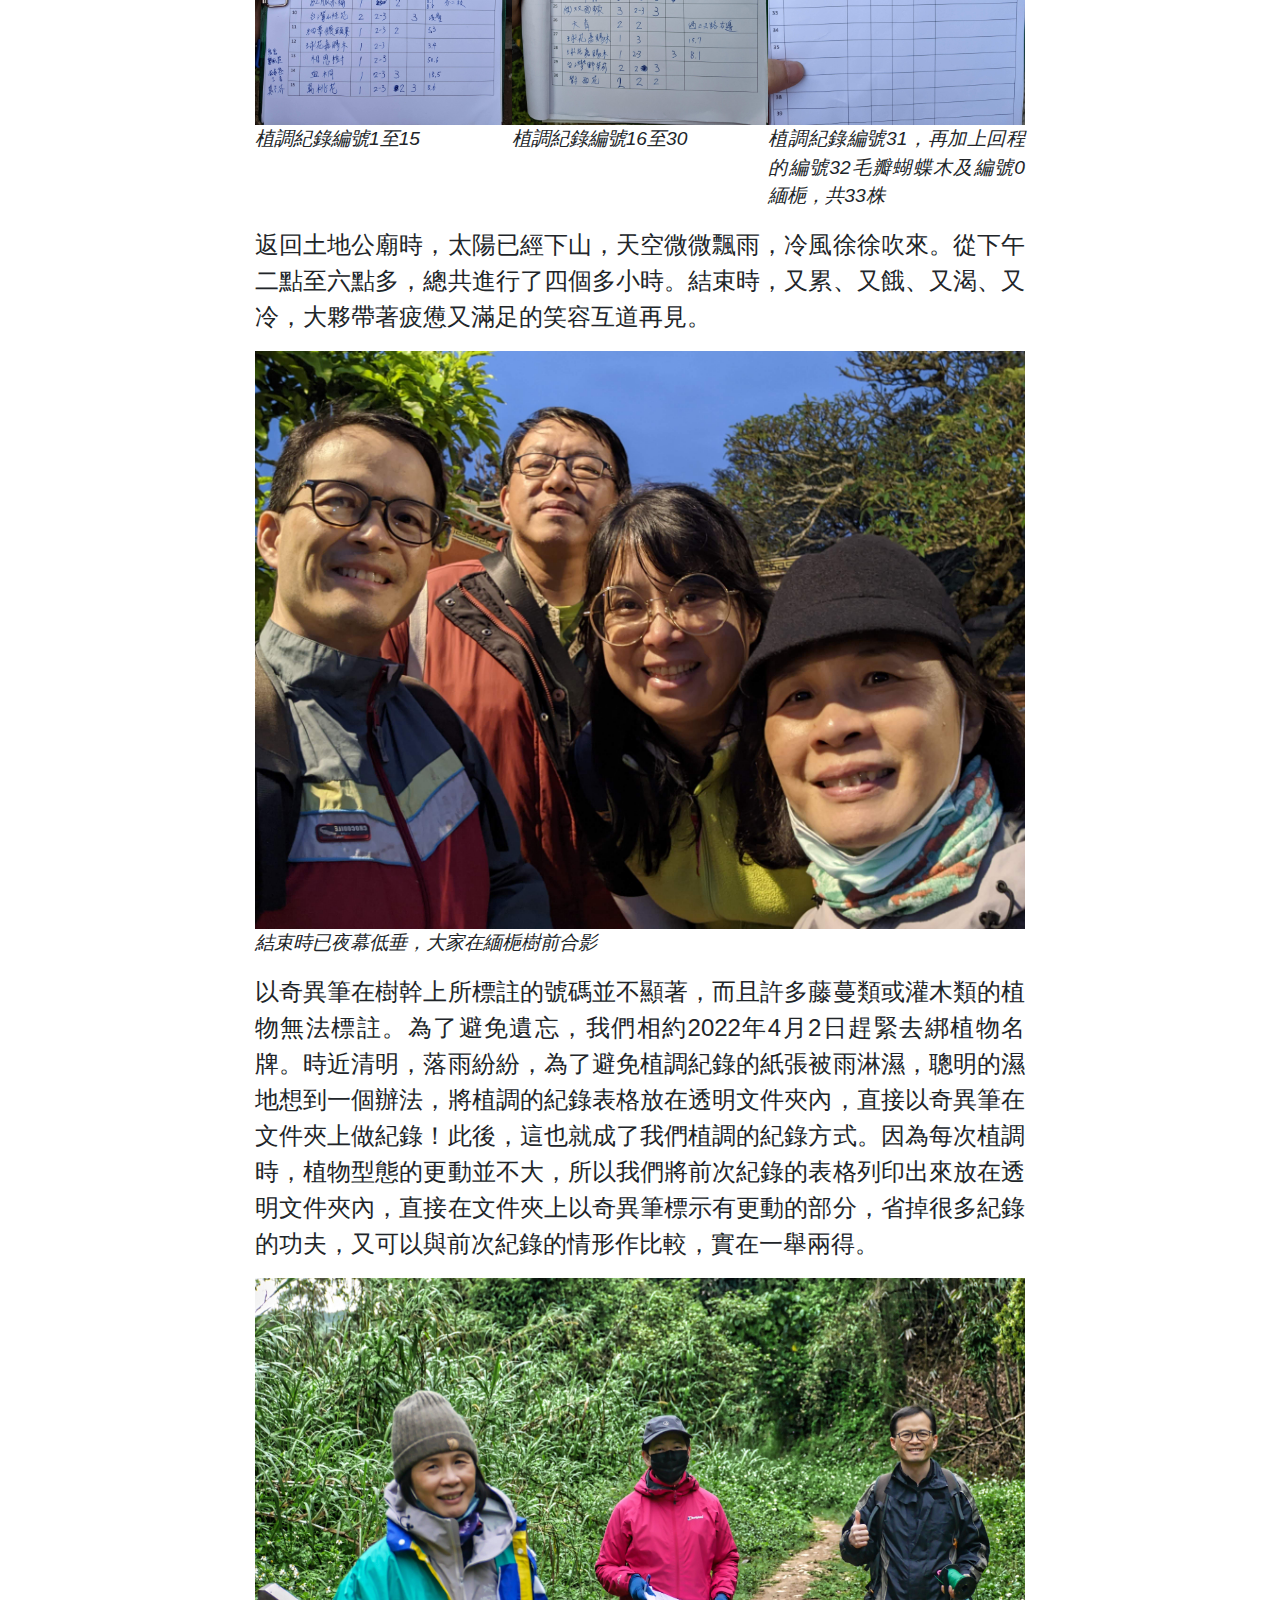
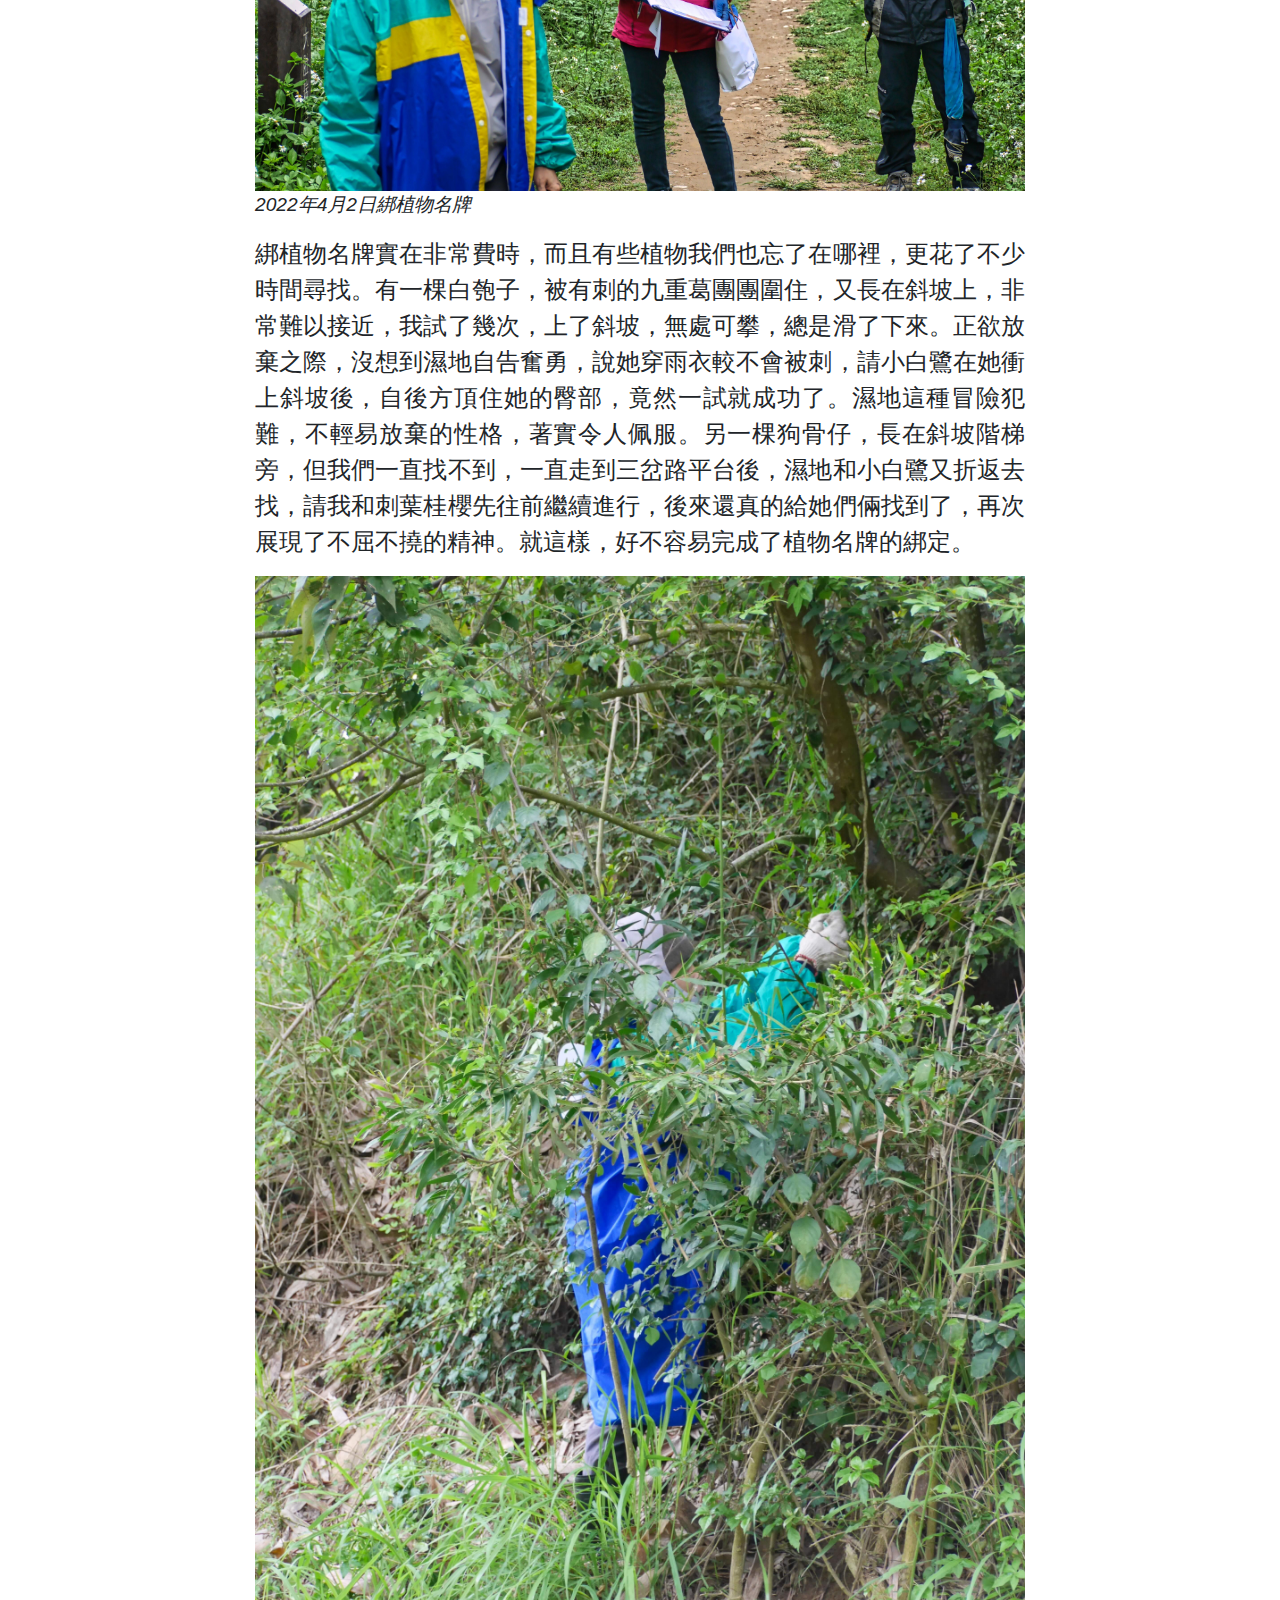
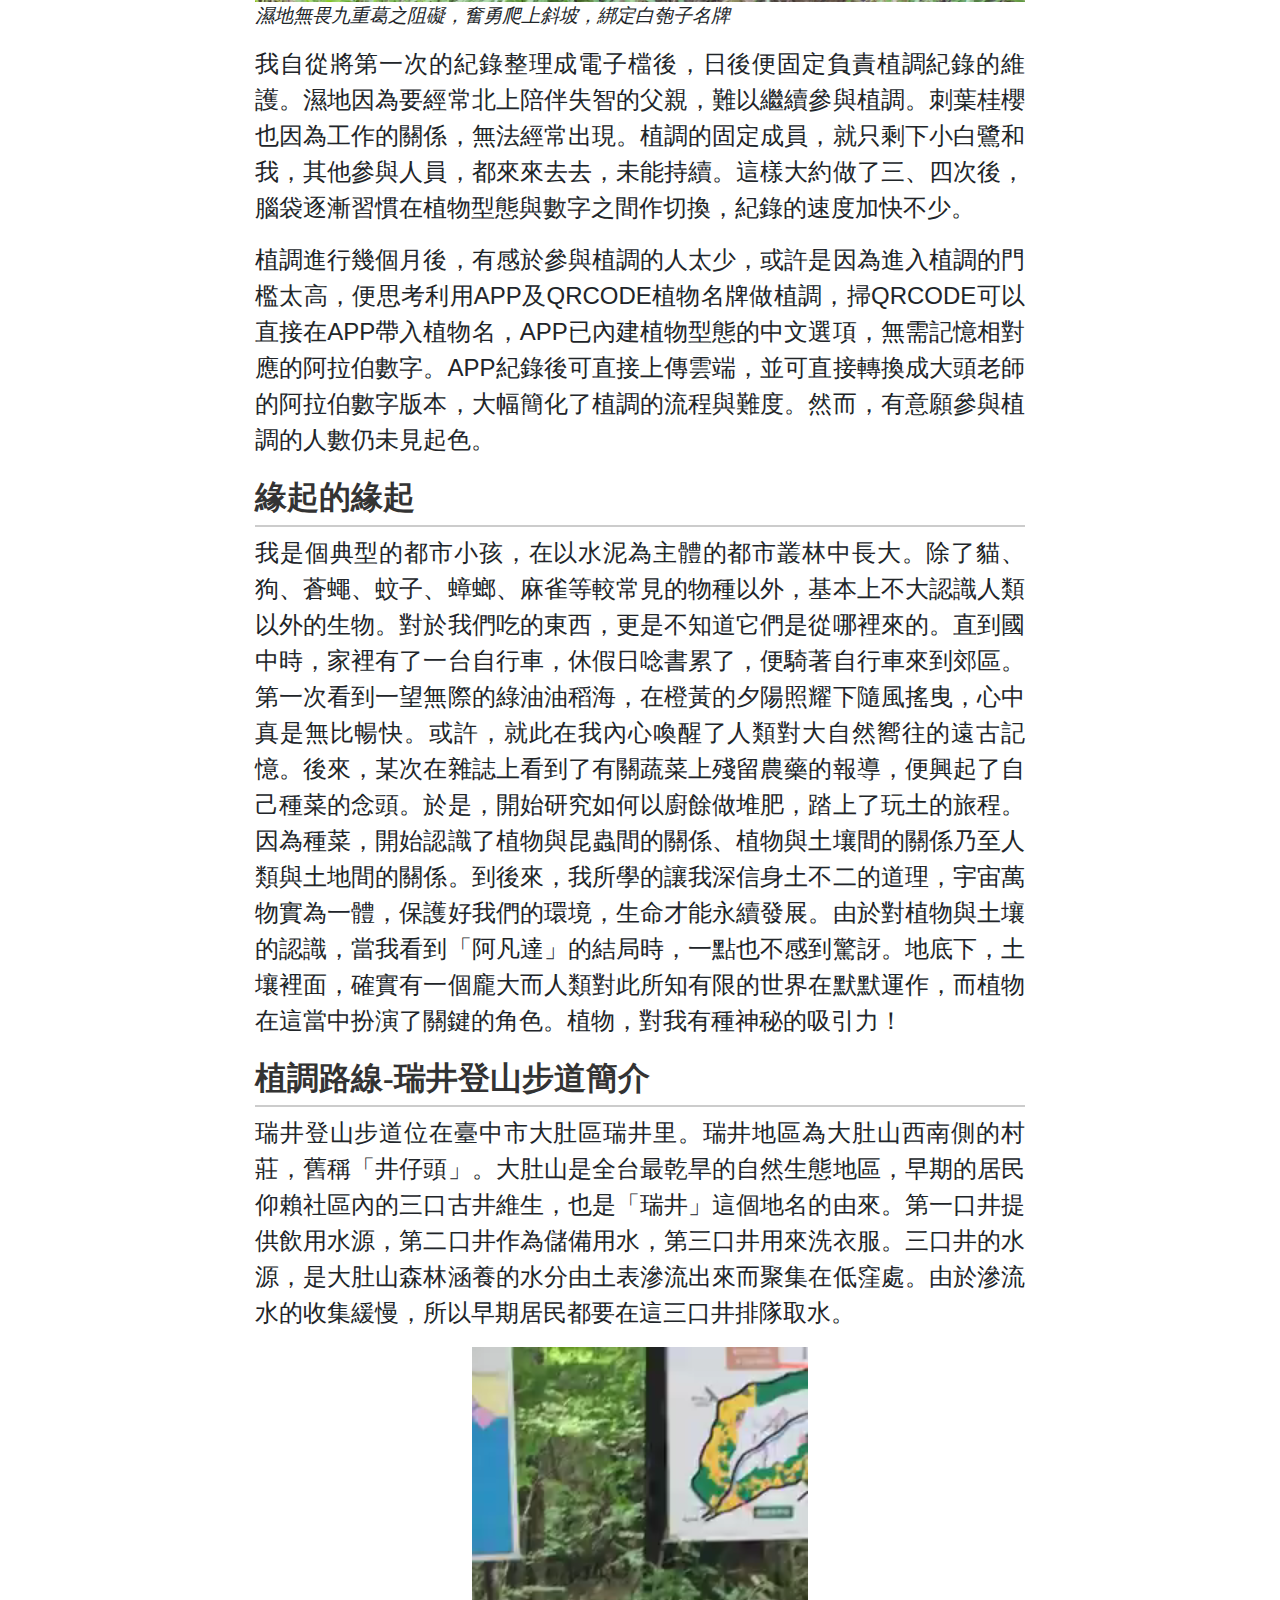
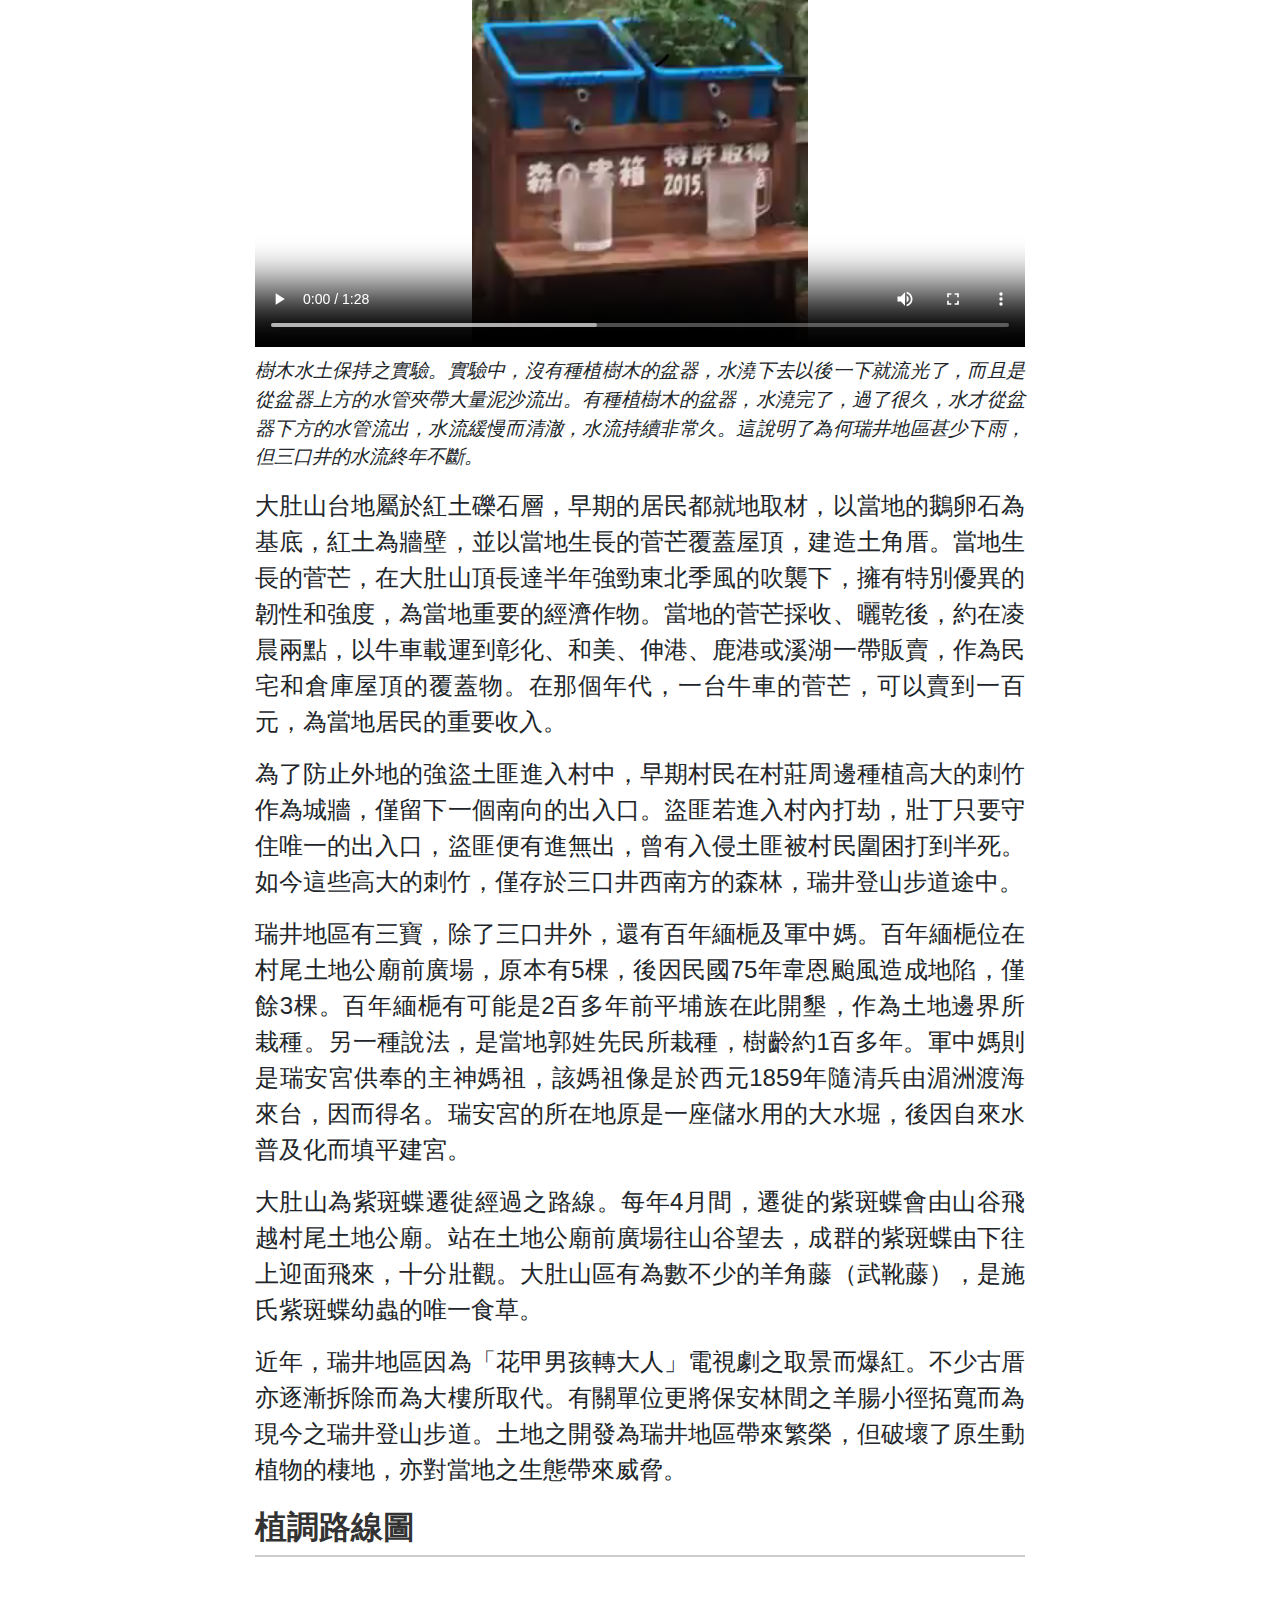
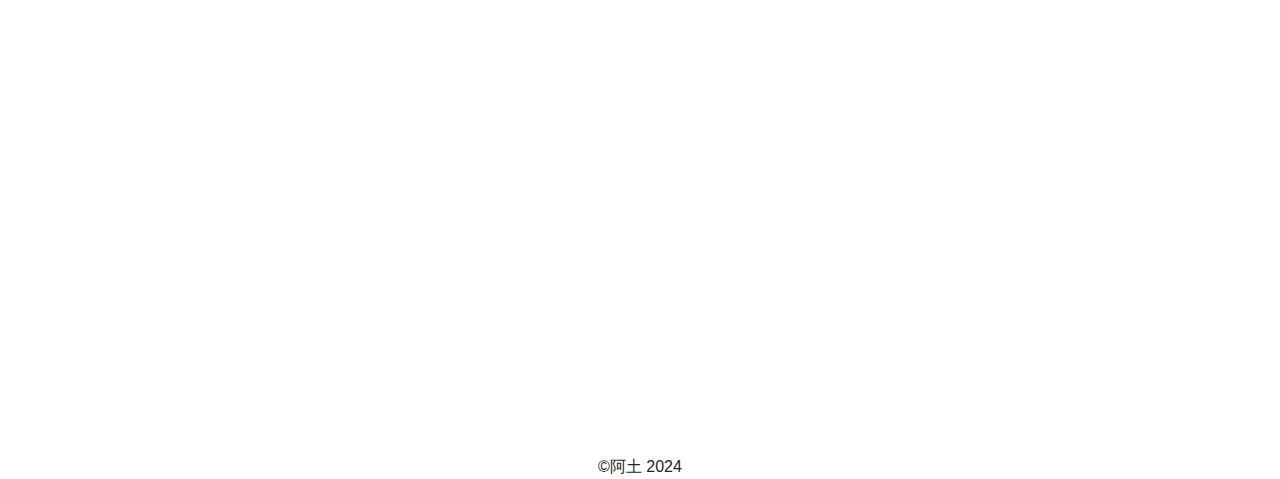
==== commit eadca695: "add carousel" ====
--- a/index.html
+++ b/index.html
@@ -9,115 +9,117 @@
 </head>
 <body>
   <div id=loading><div class="loading-spin"></div></div>
-  <header>
-    <nav class="navbar navbar-expand-lg navbar-light bg-light fixed-top">      
-      <button id="sidebarNav" class="navbar-toggler d-block" type="button" data-toggle="collapse" data-target="#sidebarNavCollapse" aria-controls="sidebarNav" aria-expanded="false" aria-label="Toggle navigation">
-        <span class="navbar-toggler-icon sidebarNav-icon"></span>
-      </button>            
-      <button class="navbar-toggler ml-auto" type="button" data-toggle="collapse" data-target="#navbarNav" aria-controls="navbarNav" aria-expanded="false" aria-label="Toggle navigation">
-        <span class="navbar-toggler-icon"></span>
-      </button>
-      <div class="collapse navbar-collapse" id="navbarNav">
-        <ul class="navbar-nav w-50 mx-auto justify-content-around"> 
-          <li class="nav-item active">
-            <a class="nav-link" href="index.html">首頁</a>
-          </li>
-          <li class="nav-item">
-            <a class="nav-link" href="plants_gallery.html">植調名錄</a>
-          </li>
-          <li class="nav-item">
-            <a class="nav-link" href="chart.html">植調圖表</a>
-          </li>
-          <li class="nav-item">
-            <a class="nav-link" href="survey_event.html">植調點滴</a>
-          </li>
-        </ul>
-      </div>      
-    </nav>
-  </header>  
-  <div class="container-fluid">
-    <div class="row">
-      <nav class="sidebar">        
-        <div class="collapse navbar-collapse" id="sidebarNavCollapse">
-          <div class="sidebar">
-            <ul class="navbar-nav flex-column">
-              <li class="nav-item">
-                <a class="nav-link" href="#origin">緣起</a>
-              </li>
-              <li class="nav-item">
-                <a class="nav-link" href="#origin-of-origin">緣起的緣起</a>
-              </li>
-              <li class="nav-item">
-                <a class="nav-link" href="#route">植調路線-瑞井登山步道簡介</a>
-              </li>
-              <li class="nav-item">
-                <a class="nav-link" href="#map">植調路線圖</a>
-              </li>
-            </ul>
+  <div id="container">
+    <header>
+      <nav class="navbar navbar-expand-lg navbar-light bg-light fixed-top">      
+        <button id="sidebarNav" class="navbar-toggler d-block" type="button" data-toggle="collapse" data-target="#sidebarNavCollapse" aria-controls="sidebarNav" aria-expanded="false" aria-label="Toggle navigation">
+          <span class="navbar-toggler-icon sidebarNav-icon"></span>
+        </button>            
+        <button class="navbar-toggler ml-auto" type="button" data-toggle="collapse" data-target="#navbarNav" aria-controls="navbarNav" aria-expanded="false" aria-label="Toggle navigation">
+          <span class="navbar-toggler-icon"></span>
+        </button>
+        <div class="collapse navbar-collapse" id="navbarNav">
+          <ul class="navbar-nav w-50 mx-auto justify-content-around"> 
+            <li class="nav-item active">
+              <a class="nav-link" href="index.html">首頁</a>
+            </li>
+            <li class="nav-item">
+              <a class="nav-link" href="plants_gallery.html">植調名錄</a>
+            </li>
+            <li class="nav-item">
+              <a class="nav-link" href="chart.html">植調圖表</a>
+            </li>
+            <li class="nav-item">
+              <a class="nav-link" href="survey_event.html">植調點滴</a>
+            </li>
+          </ul>
+        </div>      
+      </nav>
+    </header>  
+    <div class="container-fluid">
+      <div class="row">
+        <nav class="sidebar">        
+          <div class="collapse navbar-collapse" id="sidebarNavCollapse">
+            <div class="sidebar">
+              <ul class="navbar-nav flex-column">
+                <li class="nav-item">
+                  <a class="nav-link" href="#origin">緣起</a>
+                </li>
+                <li class="nav-item">
+                  <a class="nav-link" href="#origin-of-origin">緣起的緣起</a>
+                </li>
+                <li class="nav-item">
+                  <a class="nav-link" href="#route">植調路線-瑞井登山步道簡介</a>
+                </li>
+                <li class="nav-item">
+                  <a class="nav-link" href="#map">植調路線圖</a>
+                </li>
+              </ul>
+            </div>
           </div>
-        </div>
-      </nav>   
-      <main class="col-sm-10 col-md-9 col-lg-8"> 
-        <h1>大肚山植物調查</h1>
-        <h2 id="origin">緣起</h2> 
-        <p>2022年3月27日，就在這一天，荒野保護協會台中分會大肚山組啟動了植物調查。組長小白鷺為落實協會每年物種調查之要求，遂央請植物專家大頭老師協助標定大肚山組定觀路線可供長期調查之植物。當天參與人員除大頭老師與小白鷺外，尚有攝影大師濕地與重返大肚山不久的阿土。</p>
+        </nav>   
+        <main class="col-sm-10 col-md-9 col-lg-8"> 
+          <h1>大肚山植物調查</h1>
+          <h2 id="origin">緣起</h2> 
+          <p>2022年3月27日，就在這一天，荒野保護協會台中分會大肚山組啟動了植物調查。組長小白鷺為落實協會每年物種調查之要求，遂央請植物專家大頭老師協助標定大肚山組定觀路線可供長期調查之植物。當天參與人員除大頭老師與小白鷺外，尚有攝影大師濕地與重返大肚山不久的阿土。</p>
+              <figure>
+                  <img src="img/大頭老師_小白鷺_濕地.jpg" alt="大頭老師、小白鷺、濕地">
+                  <figcaption><i>左起小白鷺、大頭老師、濕地</i></figcaption>
+              </figure>
+          <p>大頭老師根據是否為原生種、是否易於調查、是否具有特殊性或代表性等因素，選定長期調查之植株。因為未攜帶植物名牌，由小白鷺先以奇異筆在樹幹上標示編號，濕地負責拍照，阿土負責做紙本植調紀錄。由於是第一次紀錄，大頭老師乃先以胸徑尺量出樹幹之直徑，五年之後，才需要做第二次測量。平時則是紀錄植物葉、花、果的型態，紀錄方式是以阿拉伯數字代表各種不同之態樣。以葉子為例，嫩葉記為1，成熟葉記為2，枯枝落葉記為3，同時有嫩葉及成熟葉則記為1-2。就這樣不斷在植物之不同態樣及阿拉伯數字之間作轉換，腦袋不知打了多少結。由於需要測量植物胸徑，加上對於紀錄方式不熟悉，所以進度十分緩慢，當天僅紀錄至瑞井步道三岔路平台再往下一點即折返，總共紀錄了三十三株植物。</p>
+          <div class="record">
             <figure>
-                <img src="img/大頭老師_小白鷺_濕地.jpg" alt="大頭老師、小白鷺、濕地">
-                <figcaption>左起小白鷺、大頭老師、濕地</figcaption>
+                <a href="img/植調紀錄1.jpg"> <img src="img/植調紀錄1.jpg" alt="植調紀錄1"></a>
+                <figcaption><i>植調紀錄編號1至15</i></figcaption>                
             </figure>
-        <p>大頭老師根據是否為原生種、是否易於調查、是否具有特殊性或代表性等因素，選定長期調查之植株。因為未攜帶植物名牌，由小白鷺先以奇異筆在樹幹上標示編號，濕地負責拍照，阿土負責做紙本植調紀錄。由於是第一次紀錄，大頭老師乃先以胸徑尺量出樹幹之直徑，五年之後，才需要做第二次測量。平時則是紀錄植物葉、花、果的型態，紀錄方式是以阿拉伯數字代表各種不同之態樣。以葉子為例，嫩葉記為1，成熟葉記為2，枯枝落葉記為3，同時有嫩葉及成熟葉則記為1-2。就這樣不斷在植物之不同態樣及阿拉伯數字之間作轉換，腦袋不知打了多少結。由於需要測量植物胸徑，加上對於紀錄方式不熟悉，所以進度十分緩慢，當天僅紀錄至瑞井步道三岔路平台再往下一點即折返，總共紀錄了三十三株植物。</p>
-        <div class="record">
+            <figure>
+                <a href="img/植調紀錄2.jpg"><img src="img/植調紀錄2.jpg" alt="植調紀錄2"></a>
+                <figcaption><i>植調紀錄編號16至30</i></figcaption>
+            </figure>
+            <figure>
+                <a href="img/植調紀錄3.jpg"><img src="img/植調紀錄3.jpg" alt="植調紀錄3"></a>
+                <figcaption><i>植調紀錄編號31，再加上回程的編號32毛瓣蝴蝶木及編號0緬梔，共33株</i></figcaption>                
+            </figure>
+          </div>
+          <p>返回土地公廟時，太陽已經下山，天空微微飄雨，冷風徐徐吹來。從下午二點至六點多，總共進行了四個多小時。結束時，又累、又餓、又渴、又冷，大夥帶著疲憊又滿足的笑容互道再見。</p>
+              <figure>
+                  <img src="img/結束時合照.jpg" alt="結束時合照">
+                  <figcaption><i>結束時已夜幕低垂，大家在緬梔樹前合影</i></figcaption>
+              </figure>
+          <p>以奇異筆在樹幹上所標註的號碼並不顯著，而且許多藤蔓類或灌木類的植物無法標註。為了避免遺忘，我們相約2022年4月2日趕緊去綁植物名牌。時近清明，落雨紛紛，為了避免植調紀錄的紙張被雨淋濕，聰明的濕地想到一個辦法，將植調的紀錄表格放在透明文件夾內，直接以奇異筆在文件夾上做紀錄！此後，這也就成了我們植調的紀錄方式。因為每次植調時，植物型態的更動並不大，所以我們將前次紀錄的表格列印出來放在透明文件夾內，直接在文件夾上以奇異筆標示有更動的部分，省掉很多紀錄的功夫，又可以與前次紀錄的情形作比較，實在一舉兩得。</p>
+              <figure>
+                  <img src="img/綁植物名牌.jpg" alt="綁植物名牌">
+                  <figcaption><i>2022年4月2日綁植物名牌</i></figcaption>
+              </figure>
+          <p>綁植物名牌實在非常費時，而且有些植物我們也忘了在哪裡，更花了不少時間尋找。有一棵白匏子，被有刺的九重葛團團圍住，又長在斜坡上，非常難以接近，我試了幾次，上了斜坡，無處可攀，總是滑了下來。正欲放棄之際，沒想到濕地自告奮勇，說她穿雨衣較不會被刺，請小白鷺在她衝上斜坡後，自後方頂住她的臀部，竟然一試就成功了。濕地這種冒險犯難，不輕易放棄的性格，著實令人佩服。另一棵狗骨仔，長在斜坡階梯旁，但我們一直找不到，一直走到三岔路平台後，濕地和小白鷺又折返去找，請我和刺葉桂櫻先往前繼續進行，後來還真的給她們倆找到了，再次展現了不屈不撓的精神。就這樣，好不容易完成了植物名牌的綁定。</p>
+              <figure>
+                  <img src="img/濕地綁白匏子.jpg" alt="濕地綁白匏子">
+                  <figcaption><i>濕地無畏九重葛之阻礙，奮勇爬上斜坡，綁定白匏子名牌</i></figcaption>
+              </figure>
+          <p>我自從將第一次的紀錄整理成電子檔後，日後便固定負責植調紀錄的維護。濕地因為要經常北上陪伴失智的父親，難以繼續參與植調。刺葉桂櫻也因為工作的關係，無法經常出現。植調的固定成員，就只剩下小白鷺和我，其他參與人員，都來來去去，未能持續。這樣大約做了三、四次後，腦袋逐漸習慣在植物型態與數字之間作切換，紀錄的速度加快不少。</p>
+          <p>植調進行幾個月後，有感於參與植調的人太少，或許是因為進入植調的門檻太高，便思考利用APP及QRCODE植物名牌做植調，掃QRCODE可以直接在APP帶入植物名，APP已內建植物型態的中文選項，無需記憶相對應的阿拉伯數字。APP紀錄後可直接上傳雲端，並可直接轉換成大頭老師的阿拉伯數字版本，大幅簡化了植調的流程與難度。然而，有意願參與植調的人數仍未見起色。</p>
+          <h2 id="origin-of-origin">緣起的緣起</h2>
+          <p>我是個典型的都市小孩，在以水泥為主體的都市叢林中長大。除了貓、狗、蒼蠅、蚊子、蟑螂、麻雀等較常見的物種以外，基本上不大認識人類以外的生物。對於我們吃的東西，更是不知道它們是從哪裡來的。直到國中時，家裡有了一台自行車，休假日唸書累了，便騎著自行車來到郊區。第一次看到一望無際的綠油油稻海，在橙黃的夕陽照耀下隨風搖曳，心中真是無比暢快。或許，就此在我內心喚醒了人類對大自然嚮往的遠古記憶。後來，某次在雜誌上看到了有關蔬菜上殘留農藥的報導，便興起了自己種菜的念頭。於是，開始研究如何以廚餘做堆肥，踏上了玩土的旅程。因為種菜，開始認識了植物與昆蟲間的關係、植物與土壤間的關係乃至人類與土地間的關係。到後來，我所學的讓我深信身土不二的道理，宇宙萬物實為一體，保護好我們的環境，生命才能永續發展。由於對植物與土壤的認識，當我看到「阿凡達」的結局時，一點也不感到驚訝。地底下，土壤裡面，確實有一個龐大而人類對此所知有限的世界在默默運作，而植物在這當中扮演了關鍵的角色。植物，對我有種神秘的吸引力！</p>
+          <h2 id="route">植調路線-瑞井登山步道簡介</h2>
+          <p>瑞井登山步道位在臺中市大肚區瑞井里。瑞井地區為大肚山西南側的村莊，舊稱「井仔頭」。大肚山是全台最乾旱的自然生態地區，早期的居民仰賴社區內的三口古井維生，也是「瑞井」這個地名的由來。第一口井提供飲用水源，第二口井作為儲備用水，第三口井用來洗衣服。三口井的水源，是大肚山森林涵養的水分由土表滲流出來而聚集在低窪處。由於滲流水的收集緩慢，所以早期居民都要在這三口井排隊取水。</p>
           <figure>
-              <a href="img/植調紀錄1.jpg"> <img src="img/植調紀錄1.jpg" alt="植調紀錄1"></a>
-              <figcaption>植調紀錄編號1至15</figcaption>                
+            <video height="600" controls>
+                <source src="video/樹木水土保持.mp4" type="video/mp4">          
+            </video>
+            <figcaption><i>樹木水土保持之實驗。實驗中，沒有種植樹木的盆器，水澆下去以後一下就流光了，而且是從盆器上方的水管夾帶大量泥沙流出。有種植樹木的盆器，水澆完了，過了很久，水才從盆器下方的水管流出，水流緩慢而清澈，水流持續非常久。這說明了為何瑞井地區甚少下雨，但三口井的水流終年不斷。</i></figcaption>
           </figure>
-          <figure>
-              <a href="img/植調紀錄2.jpg"><img src="img/植調紀錄2.jpg" alt="植調紀錄2"></a>
-              <figcaption>植調紀錄編號16至30</figcaption>
-          </figure>
-          <figure>
-              <a href="img/植調紀錄3.jpg"><img src="img/植調紀錄3.jpg" alt="植調紀錄3"></a>
-              <figcaption>植調紀錄編號31，再加上回程的編號32毛瓣蝴蝶木及編號0緬梔，共33株</figcaption>                
-          </figure>
-        </div>
-        <p>返回土地公廟時，太陽已經下山，天空微微飄雨，冷風徐徐吹來。從下午二點至六點多，總共進行了四個多小時。結束時，又累、又餓、又渴、又冷，大夥帶著疲憊又滿足的笑容互道再見。</p>
-            <figure>
-                <img src="img/結束時合照.jpg" alt="結束時合照">
-                <figcaption>結束時已夜幕低垂，大家在緬梔樹前合影</figcaption>
-            </figure>
-        <p>以奇異筆在樹幹上所標註的號碼並不顯著，而且許多藤蔓類或灌木類的植物無法標註。為了避免遺忘，我們相約2022年4月2日趕緊去綁植物名牌。時近清明，落雨紛紛，為了避免植調紀錄的紙張被雨淋濕，聰明的濕地想到一個辦法，將植調的紀錄表格放在透明文件夾內，直接以奇異筆在文件夾上做紀錄！此後，這也就成了我們植調的紀錄方式。因為每次植調時，植物型態的更動並不大，所以我們將前次紀錄的表格列印出來放在透明文件夾內，直接在文件夾上以奇異筆標示有更動的部分，省掉很多紀錄的功夫，又可以與前次紀錄的情形作比較，實在一舉兩得。</p>
-            <figure>
-                <img src="img/綁植物名牌.jpg" alt="綁植物名牌">
-                <figcaption>2022年4月2日綁植物名牌</figcaption>
-            </figure>
-        <p>綁植物名牌實在非常費時，而且有些植物我們也忘了在哪裡，更花了不少時間尋找。有一棵白匏子，被有刺的九重葛團團圍住，又長在斜坡上，非常難以接近，我試了幾次，上了斜坡，無處可攀，總是滑了下來。正欲放棄之際，沒想到濕地自告奮勇，說她穿雨衣較不會被刺，請小白鷺在她衝上斜坡後，自後方頂住她的臀部，竟然一試就成功了。濕地這種冒險犯難，不輕易放棄的性格，著實令人佩服。另一棵狗骨仔，長在斜坡階梯旁，但我們一直找不到，一直走到三岔路平台後，濕地和小白鷺又折返去找，請我和刺葉桂櫻先往前繼續進行，後來還真的給她們倆找到了，再次展現了不屈不撓的精神。就這樣，好不容易完成了植物名牌的綁定。</p>
-            <figure>
-                <img src="img/濕地綁白匏子.jpg" alt="濕地綁白匏子">
-                <figcaption>濕地無畏九重葛之阻礙，奮勇爬上斜坡，綁定白匏子名牌</figcaption>
-            </figure>
-        <p>我自從將第一次的紀錄整理成電子檔後，日後便固定負責植調紀錄的維護。濕地因為要經常北上陪伴失智的父親，難以繼續參與植調。刺葉桂櫻也因為工作的關係，無法經常出現。植調的固定成員，就只剩下小白鷺和我，其他參與人員，都來來去去，未能持續。這樣大約做了三、四次後，腦袋逐漸習慣在植物型態與數字之間作切換，紀錄的速度加快不少。</p>
-        <p>植調進行幾個月後，有感於參與植調的人太少，或許是因為進入植調的門檻太高，便思考利用APP及QRCODE植物名牌做植調，掃QRCODE可以直接在APP帶入植物名，APP已內建植物型態的中文選項，無需記憶相對應的阿拉伯數字。APP紀錄後可直接上傳雲端，並可直接轉換成大頭老師的阿拉伯數字版本，大幅簡化了植調的流程與難度。然而，有意願參與植調的人數仍未見起色。</p>
-        <h2 id="origin-of-origin">緣起的緣起</h2>
-        <p>我是個典型的都市小孩，在以水泥為主體的都市叢林中長大。除了貓、狗、蒼蠅、蚊子、蟑螂、麻雀等較常見的物種以外，基本上不大認識人類以外的生物。對於我們吃的東西，更是不知道它們是從哪裡來的。直到國中時，家裡有了一台自行車，休假日唸書累了，便騎著自行車來到郊區。第一次看到一望無際的綠油油稻海，在橙黃的夕陽照耀下隨風搖曳，心中真是無比暢快。或許，就此在我內心喚醒了人類對大自然嚮往的遠古記憶。後來，某次在雜誌上看到了有關蔬菜上殘留農藥的報導，便興起了自己種菜的念頭。於是，開始研究如何以廚餘做堆肥，踏上了玩土的旅程。因為種菜，開始認識了植物與昆蟲間的關係、植物與土壤間的關係乃至人類與土地間的關係。到後來，我所學的讓我深信身土不二的道理，宇宙萬物實為一體，保護好我們的環境，生命才能永續發展。由於對植物與土壤的認識，當我看到「阿凡達」的結局時，一點也不感到驚訝。地底下，土壤裡面，確實有一個龐大而人類對此所知有限的世界在默默運作，而植物在這當中扮演了關鍵的角色。植物，對我有種神秘的吸引力！</p>
-        <h2 id="route">植調路線-瑞井登山步道簡介</h2>
-        <p>瑞井登山步道位在臺中市大肚區瑞井里。瑞井地區為大肚山西南側的村莊，舊稱「井仔頭」。大肚山是全台最乾旱的自然生態地區，早期的居民仰賴社區內的三口古井維生，也是「瑞井」這個地名的由來。第一口井提供飲用水源，第二口井作為儲備用水，第三口井用來洗衣服。三口井的水源，是大肚山森林涵養的水分由土表滲流出來而聚集在低窪處。由於滲流水的收集緩慢，所以早期居民都要在這三口井排隊取水。</p>
-        <figure>
-          <video height="600" controls>
-              <source src="video/樹木水土保持.mp4" type="video/mp4">          
-          </video>
-          <figcaption>樹木水土保持之實驗。實驗中，沒有種植樹木的盆器，水澆下去以後一下就流光了，而且是從盆器上方的水管夾帶大量泥沙流出。有種植樹木的盆器，水澆完了，過了很久，水才從盆器下方的水管流出，水流緩慢而清澈，水流持續非常久。這說明了為何瑞井地區甚少下雨，但三口井的水流終年不斷。</figcaption>
-        </figure>
-        <P>大肚山台地屬於紅土礫石層，早期的居民都就地取材，以當地的鵝卵石為基底，紅土為牆壁，並以當地生長的菅芒覆蓋屋頂，建造土角厝。當地生長的菅芒，在大肚山頂長達半年強勁東北季風的吹襲下，擁有特別優異的韌性和強度，為當地重要的經濟作物。當地的菅芒採收、曬乾後，約在凌晨兩點，以牛車載運到彰化、和美、伸港、鹿港或溪湖一帶販賣，作為民宅和倉庫屋頂的覆蓋物。在那個年代，一台牛車的菅芒，可以賣到一百元，為當地居民的重要收入。</P>
-        <P>為了防止外地的強盜土匪進入村中，早期村民在村莊周邊種植高大的刺竹作為城牆，僅留下一個南向的出入口。盜匪若進入村內打劫，壯丁只要守住唯一的出入口，盜匪便有進無出，曾有入侵土匪被村民圍困打到半死。如今這些高大的刺竹，僅存於三口井西南方的森林，瑞井登山步道途中。</P>
-        <P>瑞井地區有三寶，除了三口井外，還有百年緬梔及軍中媽。百年緬梔位在村尾土地公廟前廣場，原本有5棵，後因民國75年韋恩颱風造成地陷，僅餘3棵。百年緬梔有可能是2百多年前平埔族在此開墾，作為土地邊界所栽種。另一種說法，是當地郭姓先民所栽種，樹齡約1百多年。軍中媽則是瑞安宮供奉的主神媽祖，該媽祖像是於西元1859年隨清兵由湄洲渡海來台，因而得名。瑞安宮的所在地原是一座儲水用的大水堀，後因自來水普及化而填平建宮。</P>
-        <P>大肚山為紫斑蝶遷徙經過之路線。每年4月間，遷徙的紫斑蝶會由山谷飛越村尾土地公廟。站在土地公廟前廣場往山谷望去，成群的紫斑蝶由下往上迎面飛來，十分壯觀。大肚山區有為數不少的羊角藤（武靴藤），是施氏紫斑蝶幼蟲的唯一食草。</P>
-        <P>近年，瑞井地區因為「花甲男孩轉大人」電視劇之取景而爆紅。不少古厝亦逐漸拆除而為大樓所取代。有關單位更將保安林間之羊腸小徑拓寬而為現今之瑞井登山步道。土地之開發為瑞井地區帶來繁榮，但破壞了原生動植物的棲地，亦對當地之生態帶來威脅。</P>
-        <h2 id="map">植調路線圖</h2>        
-        <iframe src="https://www.google.com/maps/d/u/0/embed?mid=1nVQBRvk0kSjjoD5gqLWNGI_45tXRY2g&ehbc=2E312F&noprof=1" height="480" style="border:0;" allowfullscreen="" loading="lazy"></iframe>
-      </main>
+          <P>大肚山台地屬於紅土礫石層，早期的居民都就地取材，以當地的鵝卵石為基底，紅土為牆壁，並以當地生長的菅芒覆蓋屋頂，建造土角厝。當地生長的菅芒，在大肚山頂長達半年強勁東北季風的吹襲下，擁有特別優異的韌性和強度，為當地重要的經濟作物。當地的菅芒採收、曬乾後，約在凌晨兩點，以牛車載運到彰化、和美、伸港、鹿港或溪湖一帶販賣，作為民宅和倉庫屋頂的覆蓋物。在那個年代，一台牛車的菅芒，可以賣到一百元，為當地居民的重要收入。</P>
+          <P>為了防止外地的強盜土匪進入村中，早期村民在村莊周邊種植高大的刺竹作為城牆，僅留下一個南向的出入口。盜匪若進入村內打劫，壯丁只要守住唯一的出入口，盜匪便有進無出，曾有入侵土匪被村民圍困打到半死。如今這些高大的刺竹，僅存於三口井西南方的森林，瑞井登山步道途中。</P>
+          <P>瑞井地區有三寶，除了三口井外，還有百年緬梔及軍中媽。百年緬梔位在村尾土地公廟前廣場，原本有5棵，後因民國75年韋恩颱風造成地陷，僅餘3棵。百年緬梔有可能是2百多年前平埔族在此開墾，作為土地邊界所栽種。另一種說法，是當地郭姓先民所栽種，樹齡約1百多年。軍中媽則是瑞安宮供奉的主神媽祖，該媽祖像是於西元1859年隨清兵由湄洲渡海來台，因而得名。瑞安宮的所在地原是一座儲水用的大水堀，後因自來水普及化而填平建宮。</P>
+          <P>大肚山為紫斑蝶遷徙經過之路線。每年4月間，遷徙的紫斑蝶會由山谷飛越村尾土地公廟。站在土地公廟前廣場往山谷望去，成群的紫斑蝶由下往上迎面飛來，十分壯觀。大肚山區有為數不少的羊角藤（武靴藤），是施氏紫斑蝶幼蟲的唯一食草。</P>
+          <P>近年，瑞井地區因為「花甲男孩轉大人」電視劇之取景而爆紅。不少古厝亦逐漸拆除而為大樓所取代。有關單位更將保安林間之羊腸小徑拓寬而為現今之瑞井登山步道。土地之開發為瑞井地區帶來繁榮，但破壞了原生動植物的棲地，亦對當地之生態帶來威脅。</P>
+          <h2 id="map">植調路線圖</h2>        
+          <iframe src="https://www.google.com/maps/d/u/0/embed?mid=1nVQBRvk0kSjjoD5gqLWNGI_45tXRY2g&ehbc=2E312F&noprof=1" height="480" style="border:0;" allowfullscreen="" loading="lazy"></iframe>
+        </main>
+      </div>
     </div>
   </div>
-  <footer>&copy;阿土 2024</footer>      
+  <footer>&copy;阿土 2024</footer>        
     <script src="https://code.jquery.com/jquery-3.5.1.slim.min.js"></script>
     <script src="https://cdn.jsdelivr.net/npm/@popperjs/core@2.11.6/dist/umd/popper.min.js"></script>
     <script src="https://stackpath.bootstrapcdn.com/bootstrap/4.5.2/js/bootstrap.min.js"></script>    
--- a/css/style.css
+++ b/css/style.css
@@ -4,10 +4,15 @@
     margin: 0 auto; 
     font-family: 'Noto Sans TC', sans-serif;    
     background: url('../img/背景.jpeg') no-repeat center center fixed;
-    background-size: cover;         
+    background-size: cover;
+    display: flex; 
+    min-height: 100vh;  
+    flex-direction: column;         
 }
 
-
+#container {
+  flex: 1;
+}
   
 .sidebar a {
 padding: 8px 8px 8px 32px;
@@ -30,12 +35,14 @@
 }
 
 h1 {
+    font-family: cursive;    
     font-weight: bold;
     text-align: center;
     color: #333;
 }
 
 h2 {
+    font-family: cursive;
     font-weight: bold;
     color: #333;
     border-bottom: 2px solid #ccc;
@@ -143,4 +150,5 @@
     height: 100%;
     background-color: #fff;
     z-index: 999;
-  }  
+  }
+  